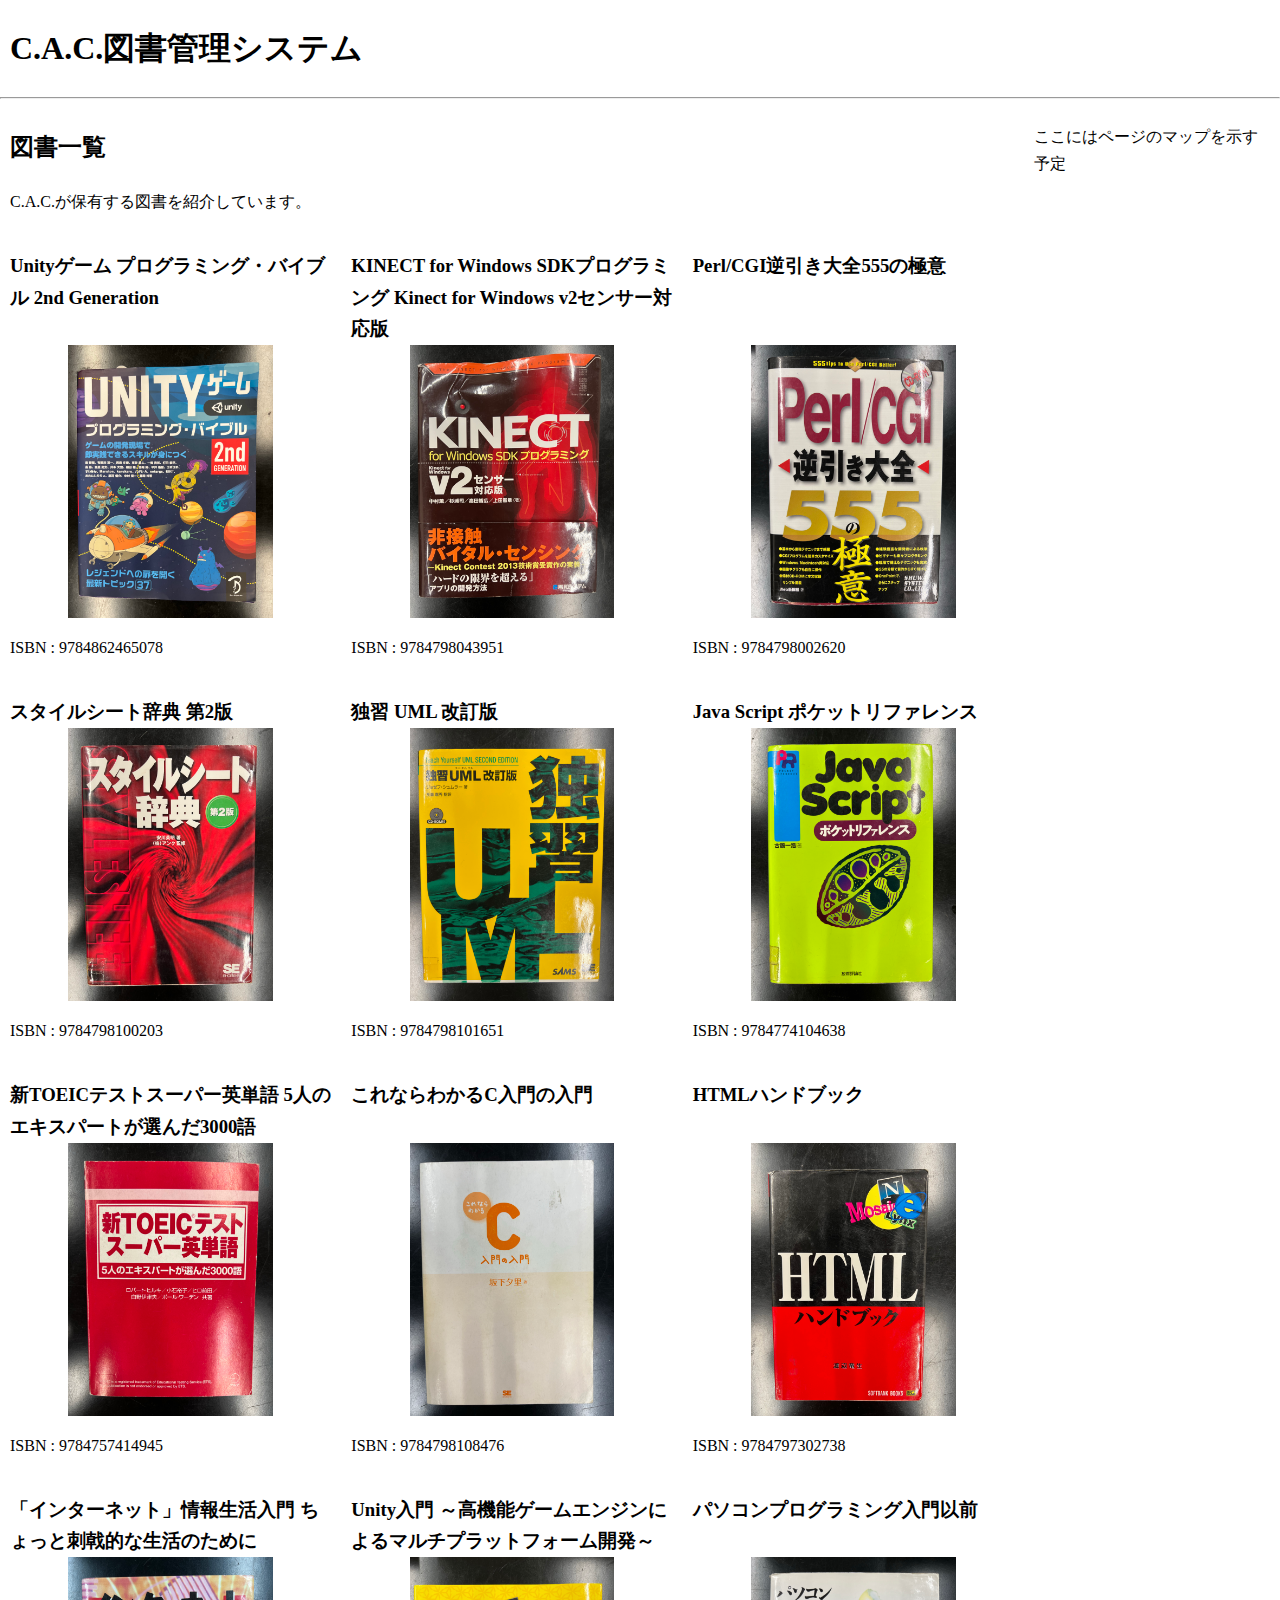
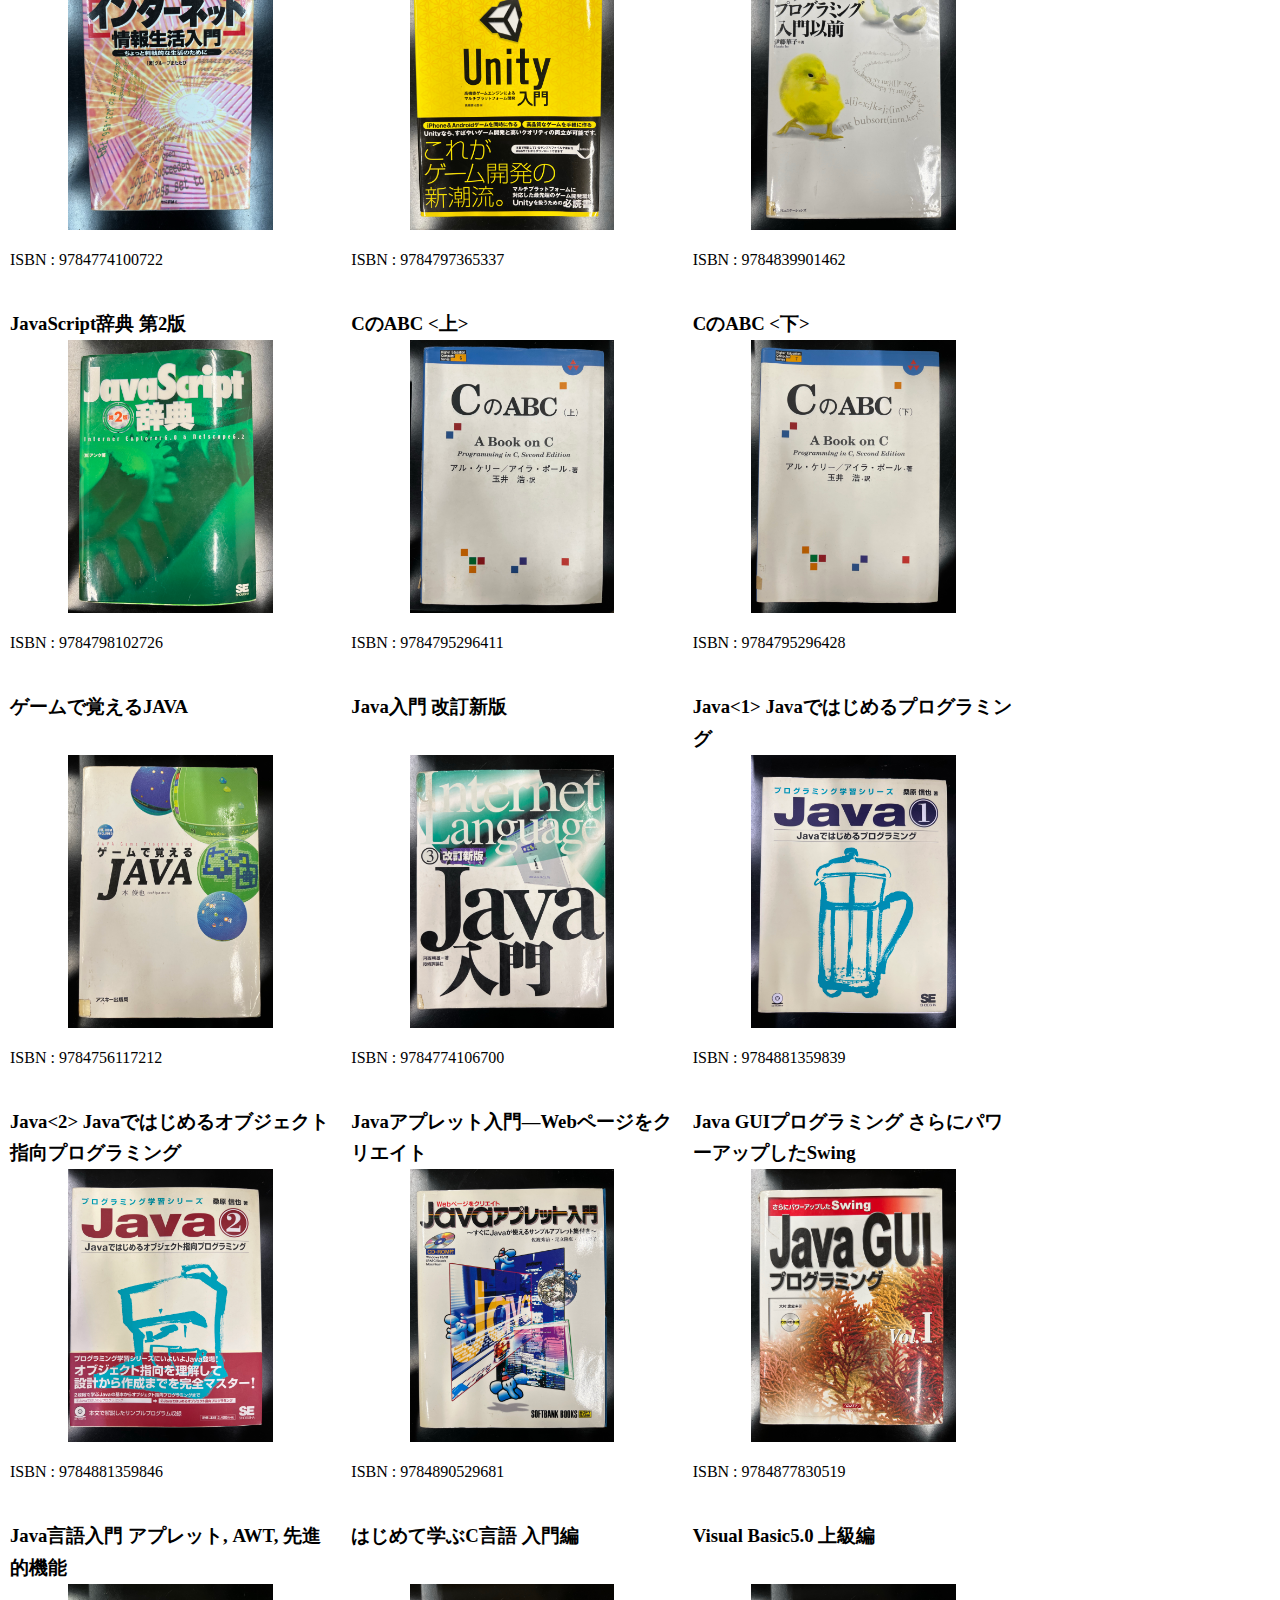
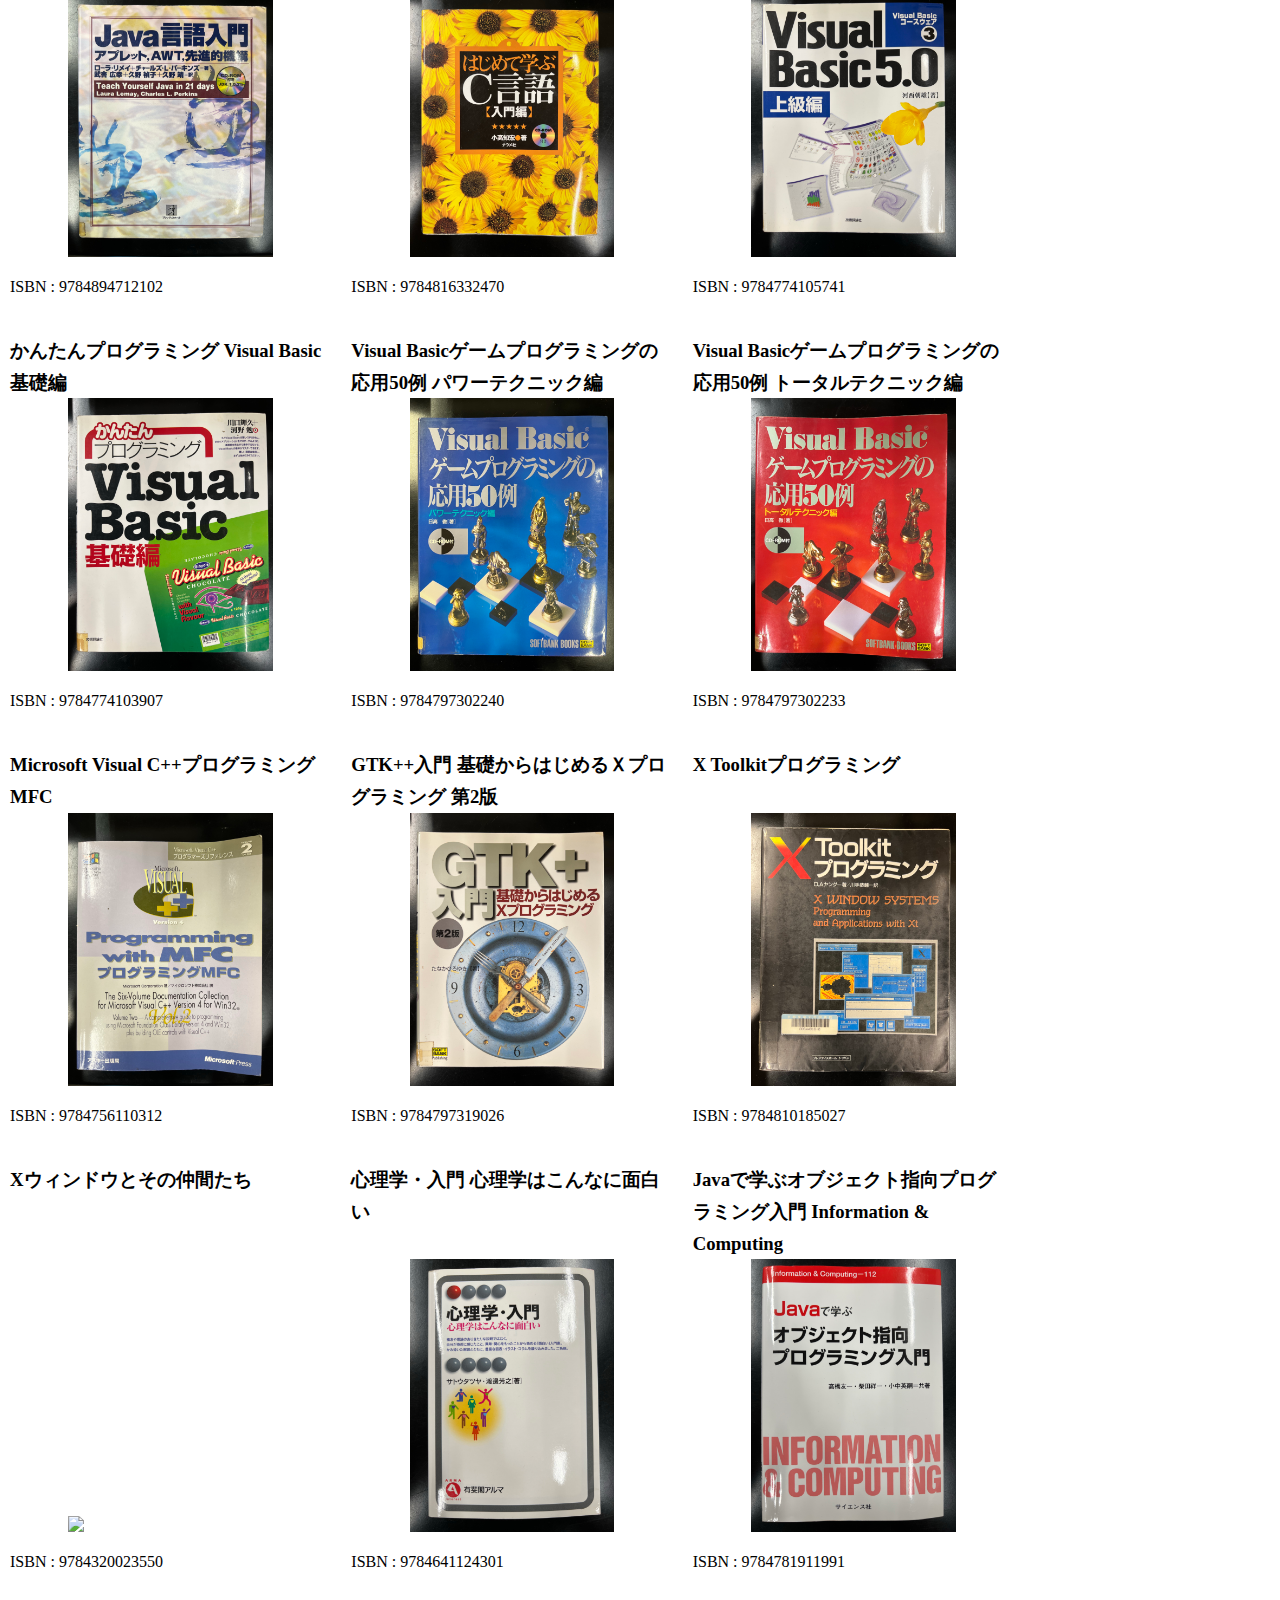
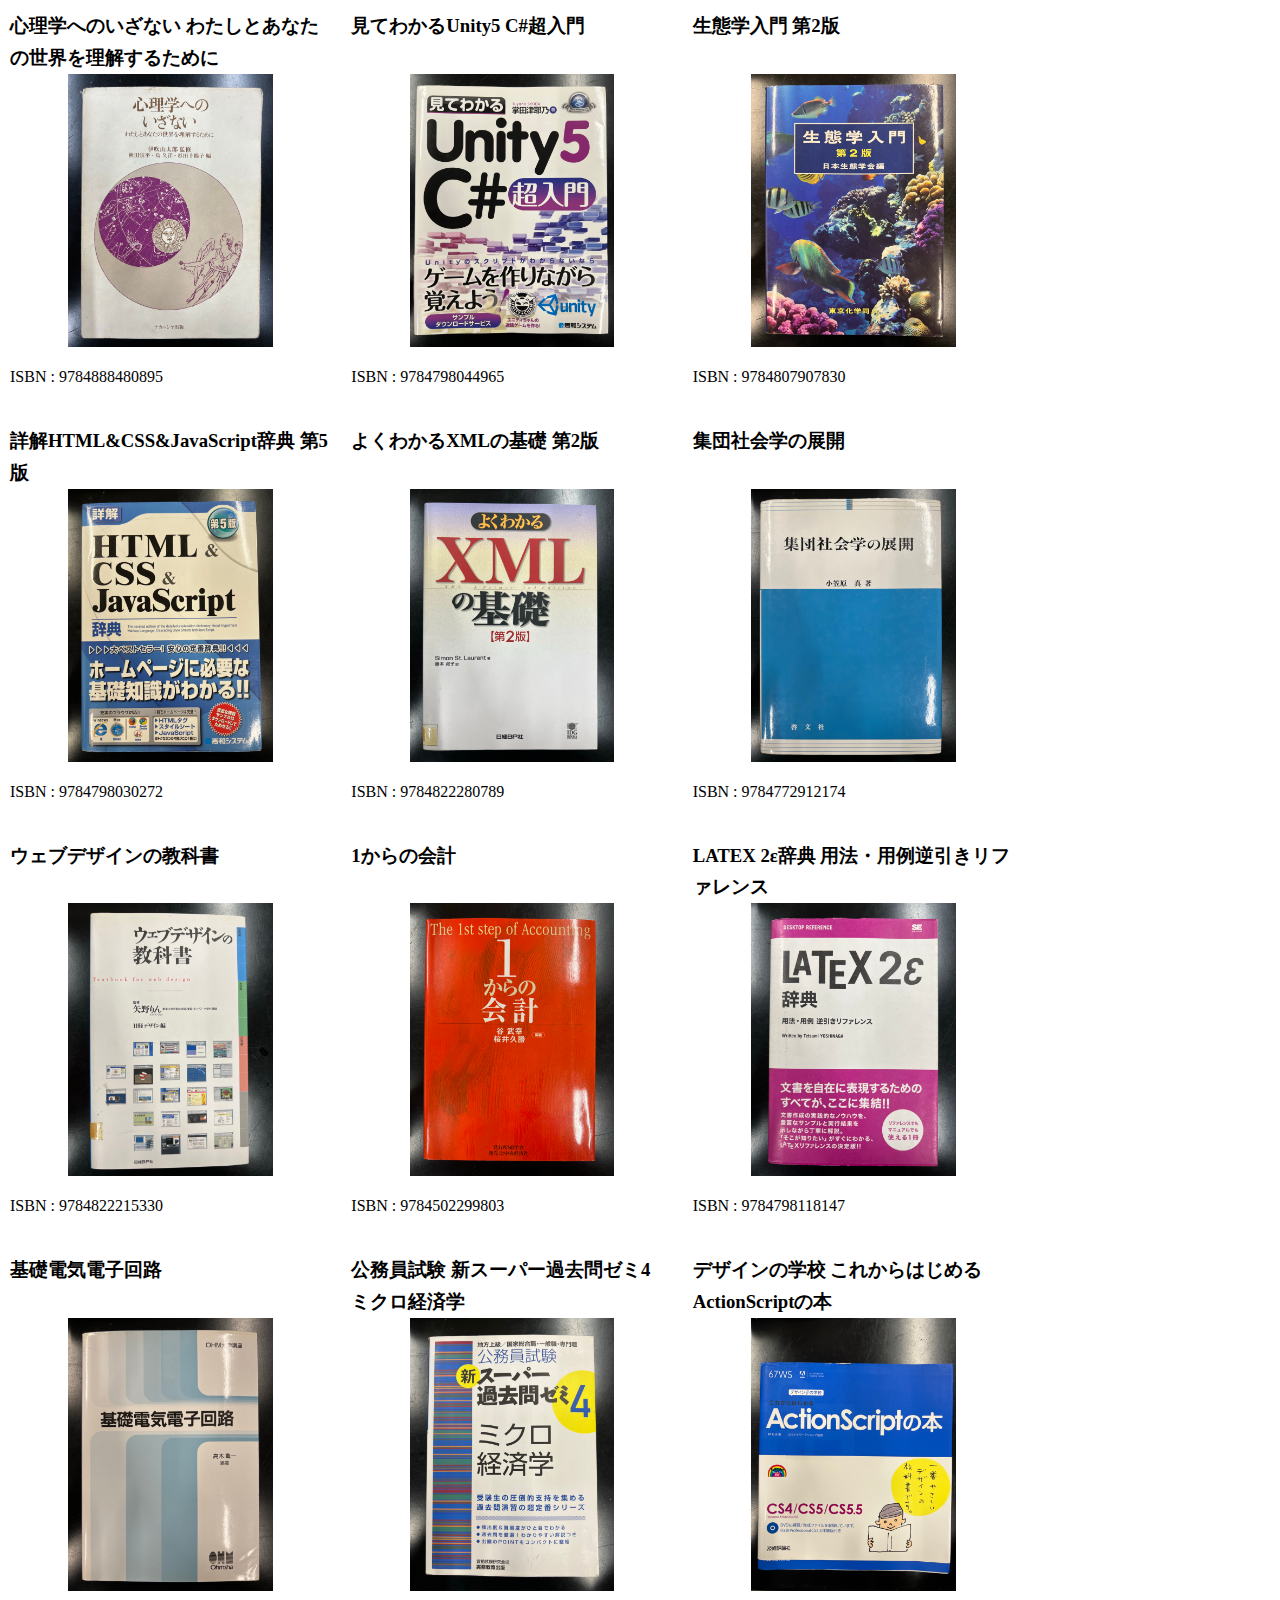
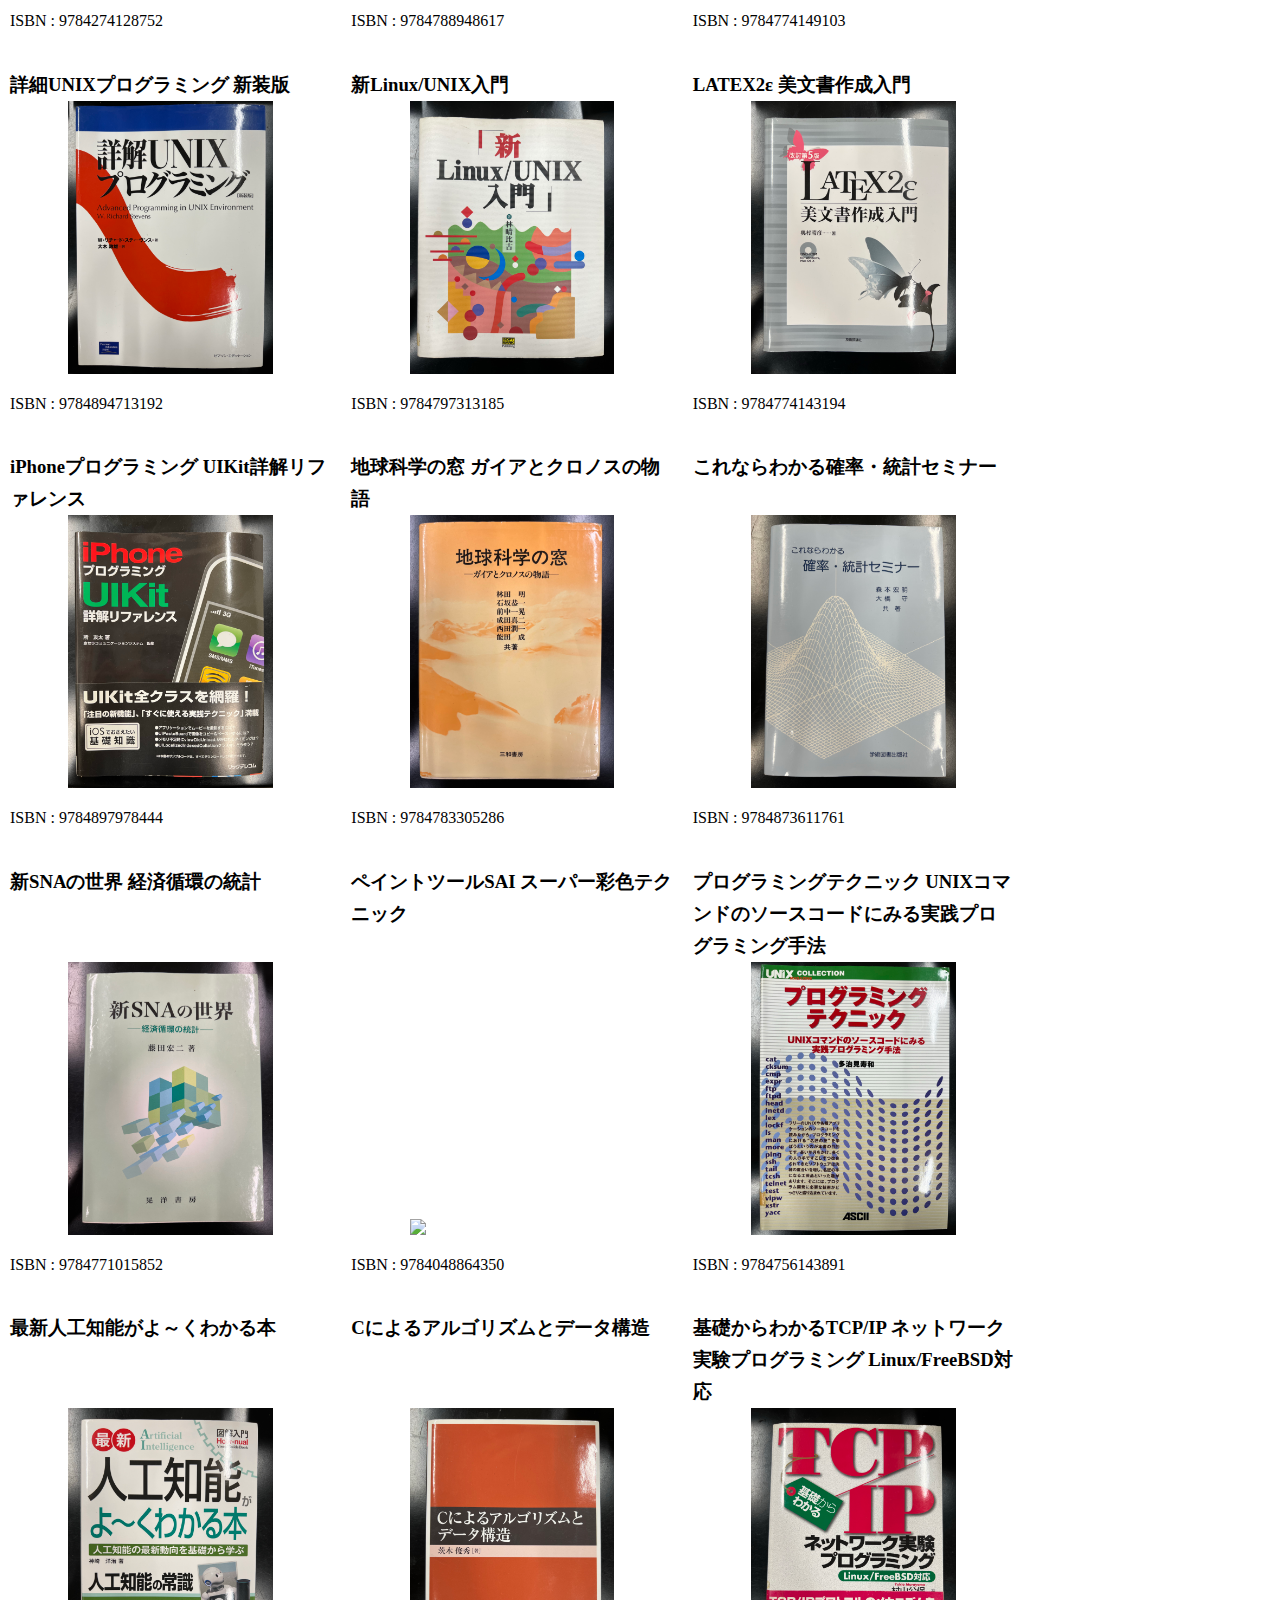
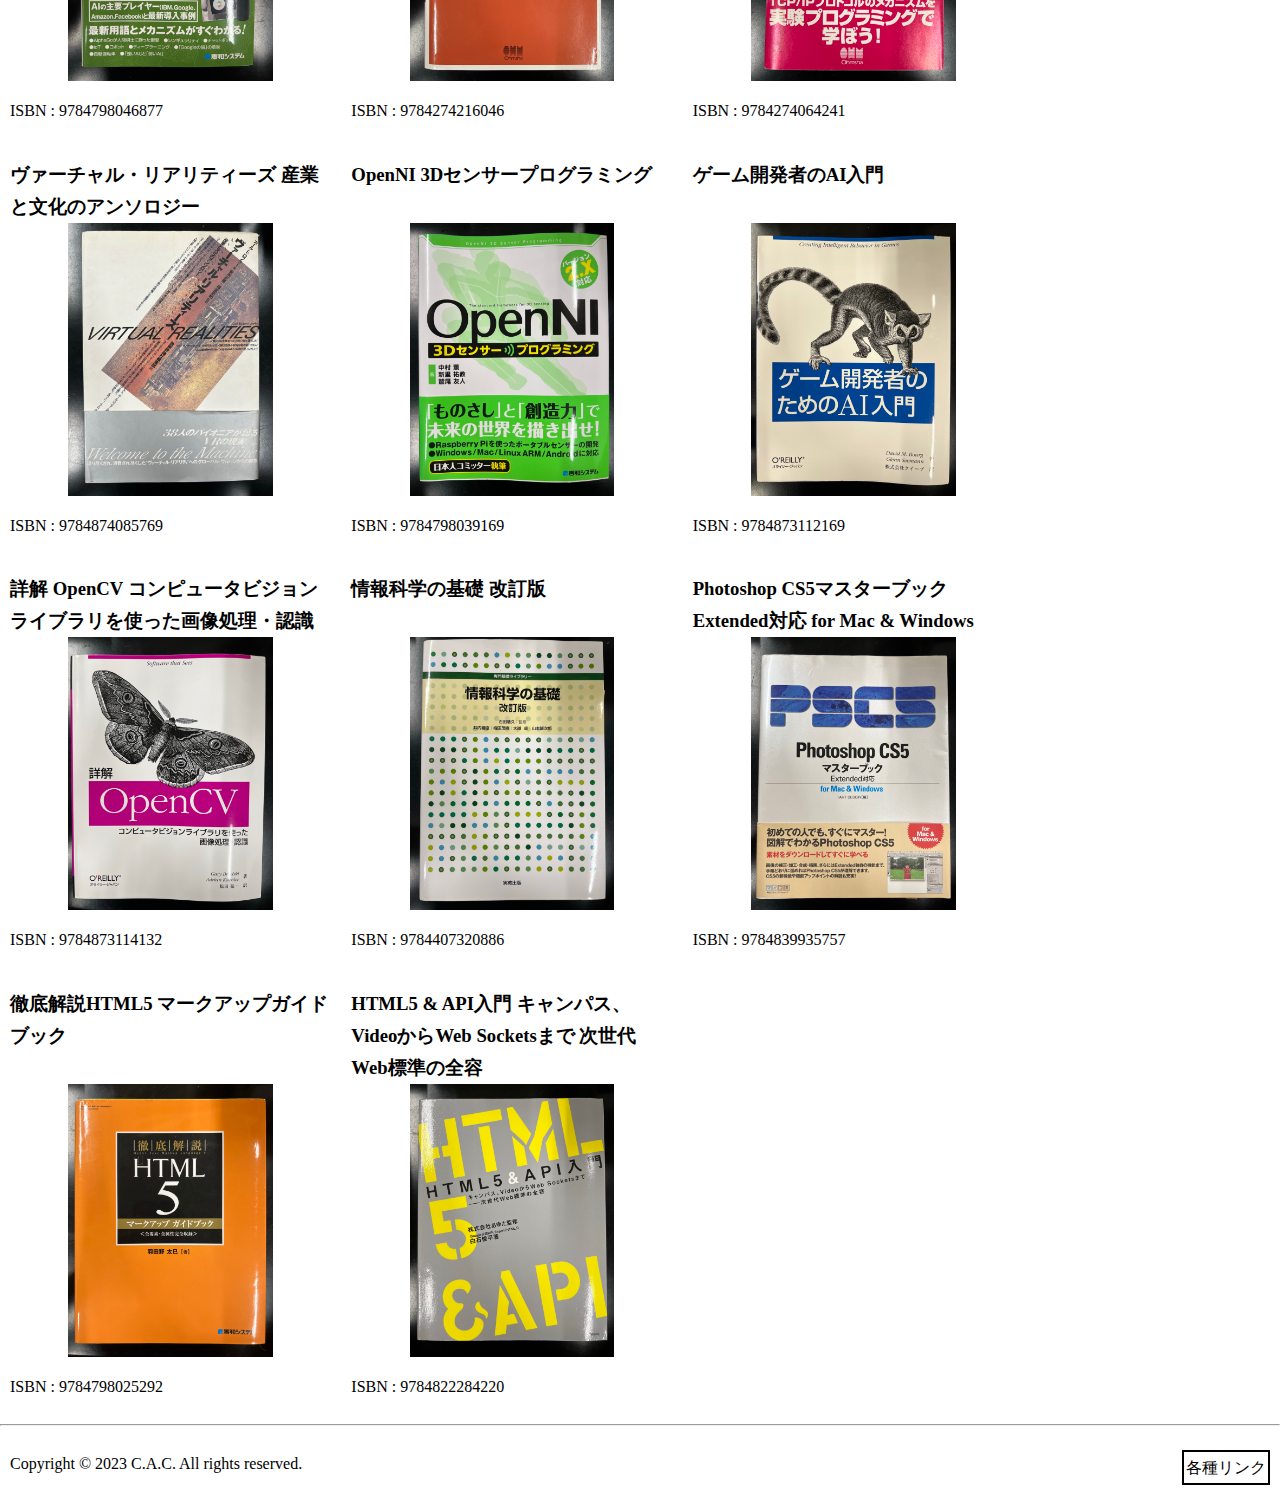
==== index.html @ 9b7fafb8 "Image Direction Correction" ====
<!DOCTYPE html>
<html lang="ja">
    <head>
        <meta charset="UTF-8">
        <meta name="description" content="CAC_Book_Search_System">
        <title>C.A.C.図書管理システム</title>
        <link rel="stylesheet" href="stylesheet.css">
        <script src="script.js"></script>
    </head>
    <body>
        <header>
            <h1><a href="index.html">C.A.C.図書管理システム</a></h1>
            <hr>
        </header>
        <main id="columns">
            <div class="column1">
                <h2>図書一覧</h2>
                <p>C.A.C.が保有する図書を紹介しています。</p>
                <div class="container">
                    <div class="a_book">
                        <h3 class="book_title">Unityゲーム プログラミング・バイブル 2nd Generation</h3>
                        <img src="images/img_0001.jpeg">
                        <p>ISBN : 9784862465078</p>
                    </div>
                    <div class="a_book">
                        <h3 class="book_title">KINECT for Windows SDKプログラミング Kinect for Windows v2センサー対応版</h3>
                        <img src="images/img_0002.jpeg">
                        <p>ISBN : 9784798043951</p>
                    </div>
                    <div class="a_book">
                        <h3 class="book_title">Perl/CGI逆引き大全555の極意</h3>
                        <img src="images/img_0003.jpeg">
                        <p>ISBN : 9784798002620</p>
                    </div>
                    <div class="a_book">
                        <h3 class="book_title">スタイルシート辞典 第2版</h3>
                        <img src="images/img_0004.jpeg">
                        <p>ISBN : 9784798100203</p>
                    </div>
                    <div class="a_book">
                        <h3 class="book_title">独習 UML 改訂版</h3>
                        <img src="images/img_0005.jpeg">
                        <p>ISBN : 9784798101651</p>
                    </div>
                    <div class="a_book">
                        <h3 class="book_title">Java Script ポケットリファレンス</h3>
                        <img src="images/img_0006.jpeg">
                        <p>ISBN : 9784774104638</p>
                    </div>
                    <div class="a_book">
                        <h3 class="book_title">新TOEICテストスーパー英単語 5人のエキスパートが選んだ3000語</h3>
                        <img src="images/img_0007.jpeg">
                        <p>ISBN : 9784757414945</p>
                    </div>
                    <div class="a_book">
                        <h3 class="book_title">これならわかるC入門の入門</h3>
                        <img src="images/img_0008.jpeg">
                        <p>ISBN : 9784798108476</p>
                    </div>
                    <div class="a_book">
                        <h3 class="book_title">HTMLハンドブック</h3>
                        <img src="images/img_0009.jpeg">
                        <p>ISBN : 9784797302738</p>
                    </div>
                    <div class="a_book">
                        <h3 class="book_title">「インターネット」情報生活入門 ちょっと刺戟的な生活のために</h3>
                        <img src="images/img_0010.jpeg">
                        <p>ISBN : 9784774100722</p>
                    </div>
                    <div class="a_book">
                        <h3 class="book_title">Unity入門 ～高機能ゲームエンジンによるマルチプラットフォーム開発～</h3>
                        <img src="images/img_0011.jpeg">
                        <p>ISBN : 9784797365337</p>
                    </div>
                    <div class="a_book">
                        <h3 class="book_title">パソコンプログラミング入門以前</h3>
                        <img src="images/img_0012.jpeg">
                        <p>ISBN : 9784839901462</p>
                    </div>
                    <div class="a_book">
                        <h3 class="book_title">JavaScript辞典 第2版</h3>
                        <img src="images/img_0013.jpeg">
                        <p>ISBN : 9784798102726</p>
                    </div>
                    <div class="a_book">
                        <h3 class="book_title">CのABC <上></h3>
                        <img src="images/img_0014.jpeg">
                        <p>ISBN : 9784795296411</p>
                    </div>
                    <div class="a_book">
                        <h3 class="book_title">CのABC <下></h3>
                        <img src="images/img_0015.jpeg">
                        <p>ISBN : 9784795296428</p>
                    </div>
                    <div class="a_book">
                        <h3 class="book_title">ゲームで覚えるJAVA</h3>
                        <img src="images/img_0016.jpeg">
                        <p>ISBN : 9784756117212</p>
                    </div>
                    <div class="a_book">
                        <h3 class="book_title">Java入門 改訂新版</h3>
                        <img src="images/img_0017.jpeg">
                        <p>ISBN : 9784774106700</p>
                    </div>
                    <div class="a_book">
                        <h3 class="book_title">Java<1> Javaではじめるプログラミング</h3>
                        <img src="images/img_0018.jpeg">
                        <p>ISBN : 9784881359839</p>
                    </div>
                    <div class="a_book">
                        <h3 class="book_title">Java<2> Javaではじめるオブジェクト指向プログラミング</h3>
                        <img src="images/img_0019.jpeg">
                        <p>ISBN : 9784881359846</p>
                    </div>
                    <div class="a_book">
                        <h3 class="book_title">Javaアプレット入門―Webページをクリエイト</h3>
                        <img src="images/img_0020.jpeg">
                        <p>ISBN : 9784890529681</p>
                    </div>
                    <div class="a_book">
                        <h3 class="book_title">Java GUIプログラミング <Vol.1> さらにパワーアップしたSwing</h3>
                        <img src="images/img_0021.jpeg">
                        <p>ISBN : 9784877830519</p>
                    </div>
                    <div class="a_book">
                        <h3 class="book_title">Java言語入門 アプレット, AWT, 先進的機能</h3>
                        <img src="images/img_0022.jpeg">
                        <p>ISBN : 9784894712102</p>
                    </div>
                    <div class="a_book">
                        <h3 class="book_title">はじめて学ぶC言語 入門編</h3>
                        <img src="images/img_0023.jpeg">
                        <p>ISBN : 9784816332470</p>
                    </div>
                    <div class="a_book">
                        <h3 class="book_title">Visual Basic5.0 上級編</h3>
                        <img src="images/img_0024.jpeg">
                        <p>ISBN : 9784774105741</p>
                    </div>
                    <div class="a_book">
                        <h3 class="book_title">かんたんプログラミング Visual Basic 基礎編</h3>
                        <img src="images/img_0025.jpeg">
                        <p>ISBN : 9784774103907</p>
                    </div>
                    <div class="a_book">
                        <h3 class="book_title">Visual Basicゲームプログラミングの応用50例 パワーテクニック編</h3>
                        <img src="images/img_0026.jpeg">
                        <p>ISBN : 9784797302240</p>
                    </div>
                    <div class="a_book">
                        <h3 class="book_title">Visual Basicゲームプログラミングの応用50例 トータルテクニック編</h3>
                        <img src="images/img_0027.jpeg">
                        <p>ISBN : 9784797302233</p>
                    </div>
                    <div class="a_book">
                        <h3 class="book_title">Microsoft Visual C++プログラミングMFC</h3>
                        <img src="images/img_0028.jpeg">
                        <p>ISBN : 9784756110312</p>
                    </div>
                    <div class="a_book">
                        <h3 class="book_title">GTK++入門 基礎からはじめるＸプログラミング 第2版</h3>
                        <img src="images/img_0029.jpeg">
                        <p>ISBN : 9784797319026</p>
                    </div>
                    <div class="a_book">
                        <h3 class="book_title">X Toolkitプログラミング</h3>
                        <img src="images/img_0030.jpeg">
                        <p>ISBN : 9784810185027</p>
                    </div>
                    <div class="a_book">
                        <h3 class="book_title">Xウィンドウとその仲間たち</h3>
                        <img src="images/img_0031.jpeg">
                        <p>ISBN : 9784320023550</p>
                    </div>
                    <div class="a_book">
                        <h3 class="book_title">心理学・入門 心理学はこんなに面白い</h3>
                        <img src="images/img_0032.jpeg">
                        <p>ISBN : 9784641124301</p>
                    </div>
                    <div class="a_book">
                        <h3 class="book_title">Javaで学ぶオブジェクト指向プログラミング入門 Information & Computing</h3>
                        <img src="images/img_0033.jpeg">
                        <p>ISBN : 9784781911991</p>
                    </div>
                    <div class="a_book">
                        <h3 class="book_title">心理学へのいざない わたしとあなたの世界を理解するために</h3>
                        <img src="images/img_0034.jpeg">
                        <p>ISBN : 9784888480895</p>
                    </div>
                    <div class="a_book">
                        <h3 class="book_title">見てわかるUnity5 C#超入門</h3>
                        <img src="images/img_0035.jpeg">
                        <p>ISBN : 9784798044965</p>
                    </div>
                    <div class="a_book">
                        <h3 class="book_title">生態学入門 第2版</h3>
                        <img src="images/img_0036.jpeg">
                        <p>ISBN : 9784807907830</p>
                    </div>
                    <div class="a_book">
                        <h3 class="book_title">詳解HTML&CSS&JavaScript辞典 第5版</h3>
                        <img src="images/img_0037.jpeg">
                        <p>ISBN : 9784798030272</p>
                    </div>
                    <div class="a_book">
                        <h3 class="book_title">よくわかるXMLの基礎 第2版</h3>
                        <img src="images/img_0038.jpeg">
                        <p>ISBN : 9784822280789</p>
                    </div>
                    <div class="a_book">
                        <h3 class="book_title">集団社会学の展開</h3>
                        <img src="images/img_0039.jpeg">
                        <p>ISBN : 9784772912174</p>
                    </div>
                    <div class="a_book">
                        <h3 class="book_title">ウェブデザインの教科書</h3>
                        <img src="images/img_0040.jpeg">
                        <p>ISBN : 9784822215330</p>
                    </div>
                    <div class="a_book">
                        <h3 class="book_title">1からの会計</h3>
                        <img src="images/img_0041.jpeg">
                        <p>ISBN : 9784502299803</p>
                    </div>
                    <div class="a_book">
                        <h3 class="book_title">LATEX 2ε辞典 用法・用例逆引きリファレンス</h3>
                        <img src="images/img_0042.jpeg">
                        <p>ISBN : 9784798118147</p>
                    </div>
                    <div class="a_book">
                        <h3 class="book_title">基礎電気電子回路</h3>
                        <img src="images/img_0043.jpeg">
                        <p>ISBN : 9784274128752</p>
                    </div>
                    <div class="a_book">
                        <h3 class="book_title">公務員試験 新スーパー過去問ゼミ4 ミクロ経済学</h3>
                        <img src="images/img_0044.jpeg">
                        <p>ISBN : 9784788948617</p>
                    </div>
                    <div class="a_book">
                        <h3 class="book_title">デザインの学校 これからはじめるActionScriptの本</h3>
                        <img src="images/img_0045.jpeg">
                        <p>ISBN : 9784774149103</p>
                    </div>
                    <div class="a_book">
                        <h3 class="book_title">詳細UNIXプログラミング 新装版</h3>
                        <img src="images/img_0046.jpeg">
                        <p>ISBN : 9784894713192</p>
                    </div>
                    <div class="a_book">
                        <h3 class="book_title">新Linux/UNIX入門</h3>
                        <img src="images/img_0047.jpeg">
                        <p>ISBN : 9784797313185</p>
                    </div>
                    <div class="a_book">
                        <h3 class="book_title">LATEX2ε 美文書作成入門</h3>
                        <img src="images/img_0048.jpeg">
                        <p>ISBN : 9784774143194</p>
                    </div>
                    <div class="a_book">
                        <h3 class="book_title">iPhoneプログラミング UIKit詳解リファレンス</h3>
                        <img src="images/img_0049.jpeg">
                        <p>ISBN : 9784897978444</p>
                    </div>
                    <div class="a_book">
                        <h3 class="book_title">地球科学の窓 ガイアとクロノスの物語</h3>
                        <img src="images/img_0050.jpeg">
                        <p>ISBN : 9784783305286</p>
                    </div>
                    <div class="a_book">
                        <h3 class="book_title">これならわかる確率・統計セミナー</h3>
                        <img src="images/img_0051.jpeg">
                        <p>ISBN : 9784873611761</p>
                    </div>
                    <div class="a_book">
                        <h3 class="book_title">新SNAの世界 経済循環の統計</h3>
                        <img src="images/img_0052.jpeg">
                        <p>ISBN : 9784771015852</p>
                    </div>
                    <div class="a_book">
                        <h3 class="book_title">ペイントツールSAI スーパー彩色テクニック</h3>
                        <img src="images/img_0053.jpeg">
                        <p>ISBN : 9784048864350</p>
                    </div>
                    <div class="a_book">
                        <h3 class="book_title">プログラミングテクニック UNIXコマンドのソースコードにみる実践プログラミング手法</h3>
                        <img src="images/img_0054.jpeg">
                        <p>ISBN : 9784756143891</p>
                    </div>
                    <div class="a_book">
                        <h3 class="book_title">最新人工知能がよ～くわかる本</h3>
                        <img src="images/img_0055.jpeg">
                        <p>ISBN : 9784798046877</p>
                    </div>
                    <div class="a_book">
                        <h3 class="book_title">Cによるアルゴリズムとデータ構造</h3>
                        <img src="images/img_0056.jpeg">
                        <p>ISBN : 9784274216046</p>
                    </div>
                    <div class="a_book">
                        <h3 class="book_title">基礎からわかるTCP/IP ネットワーク実験プログラミング Linux/FreeBSD対応</h3>
                        <img src="images/img_0057.jpeg">
                        <p>ISBN : 9784274064241</p>
                    </div>
                    <div class="a_book">
                        <h3 class="book_title">ヴァーチャル・リアリティーズ 産業と文化のアンソロジー</h3>
                        <img src="images/img_0058.jpeg">
                        <p>ISBN : 9784874085769</p>
                    </div>
                    <div class="a_book">
                        <h3 class="book_title">OpenNI 3Dセンサープログラミング</h3>
                        <img src="images/img_0059.jpeg">
                        <p>ISBN : 9784798039169</p>
                    </div>
                    <div class="a_book">
                        <h3 class="book_title">ゲーム開発者のAI入門</h3>
                        <img src="images/img_0060.jpeg">
                        <p>ISBN : 9784873112169</p>
                    </div>
                    <div class="a_book">
                        <h3 class="book_title">詳解 OpenCV コンピュータビジョンライブラリを使った画像処理・認識</h3>
                        <img src="images/img_0061.jpeg">
                        <p>ISBN : 9784873114132</p>
                    </div>
                    <div class="a_book">
                        <h3 class="book_title">情報科学の基礎 改訂版</h3>
                        <img src="images/img_0062.jpeg">
                        <p>ISBN : 9784407320886</p>
                    </div>
                    <div class="a_book">
                        <h3 class="book_title">Photoshop CS5マスターブック Extended対応 for Mac & Windows</h3>
                        <img src="images/img_0063.jpeg">
                        <p>ISBN : 9784839935757</p>
                    </div>
                    <div class="a_book">
                        <h3 class="book_title">徹底解説HTML5 マークアップガイドブック</h3>
                        <img src="images/img_0064.jpeg">
                        <p>ISBN : 9784798025292</p>
                    </div>
                    <div class="a_book">
                        <h3 class="book_title">HTML5 & API入門 キャンパス、VideoからWeb Socketsまで 次世代Web標準の全容</h3>
                        <img src="images/img_0065.jpeg">
                        <p>ISBN : 9784822284220</p>
                    </div>
                </div> <!-- .container -->
            </div> <!-- .column1  -->
            <div class="column2">
                <p>ここにはページのマップを示す予定</p>
            </div> <!-- .column2 -->
        </main>
        <footer>
            <hr>
            <div class="footer_contents">
                <p>Copyright &copy; 2023 C.A.C. All rights reserved.</p>
                <p class="rinks"><a href="rinks.html">各種リンク</a></p>
            </div>
        </footer>
    </body>
</html>
---- stylesheet.css ----
@charset "utf-8";

body {
    font-family: serif;
    line-height: 1.7;
    color: #000000;
    background-color: #ffffff;
    height: 100%;
    margin: 0;
    padding: 0;
    display: flex;
    flex-direction: column;
    min-height: 100vh;
}

h1, h2, h3, h4, h5, h6, p, span, li {
    margin-left: 10px;
    margin-right: 10px;
}

a {
    text-decoration: none;
    color: #000000;
}

li {
    padding: 10px 0;
}

img {
    display: block;
    width: 60%;
    margin-left: auto;
    margin-right: auto;
}

#columns {
    display: flex;
}

.column1 {
    width: 80%;
}

.container {
    display: grid;
    grid-template-columns: 1fr 1fr 1fr;
}

.a_book {
    display: flex;
    flex-direction: column;
}

.book_title {
    margin-bottom: auto;
}

.column2 {
    width: 20%;
}

footer {
    margin-top: auto;
}

.footer_contents {
    display: flex;
    justify-content: space-between;
}

.rinks {
    border: solid 2px;
    padding: 2px;
}
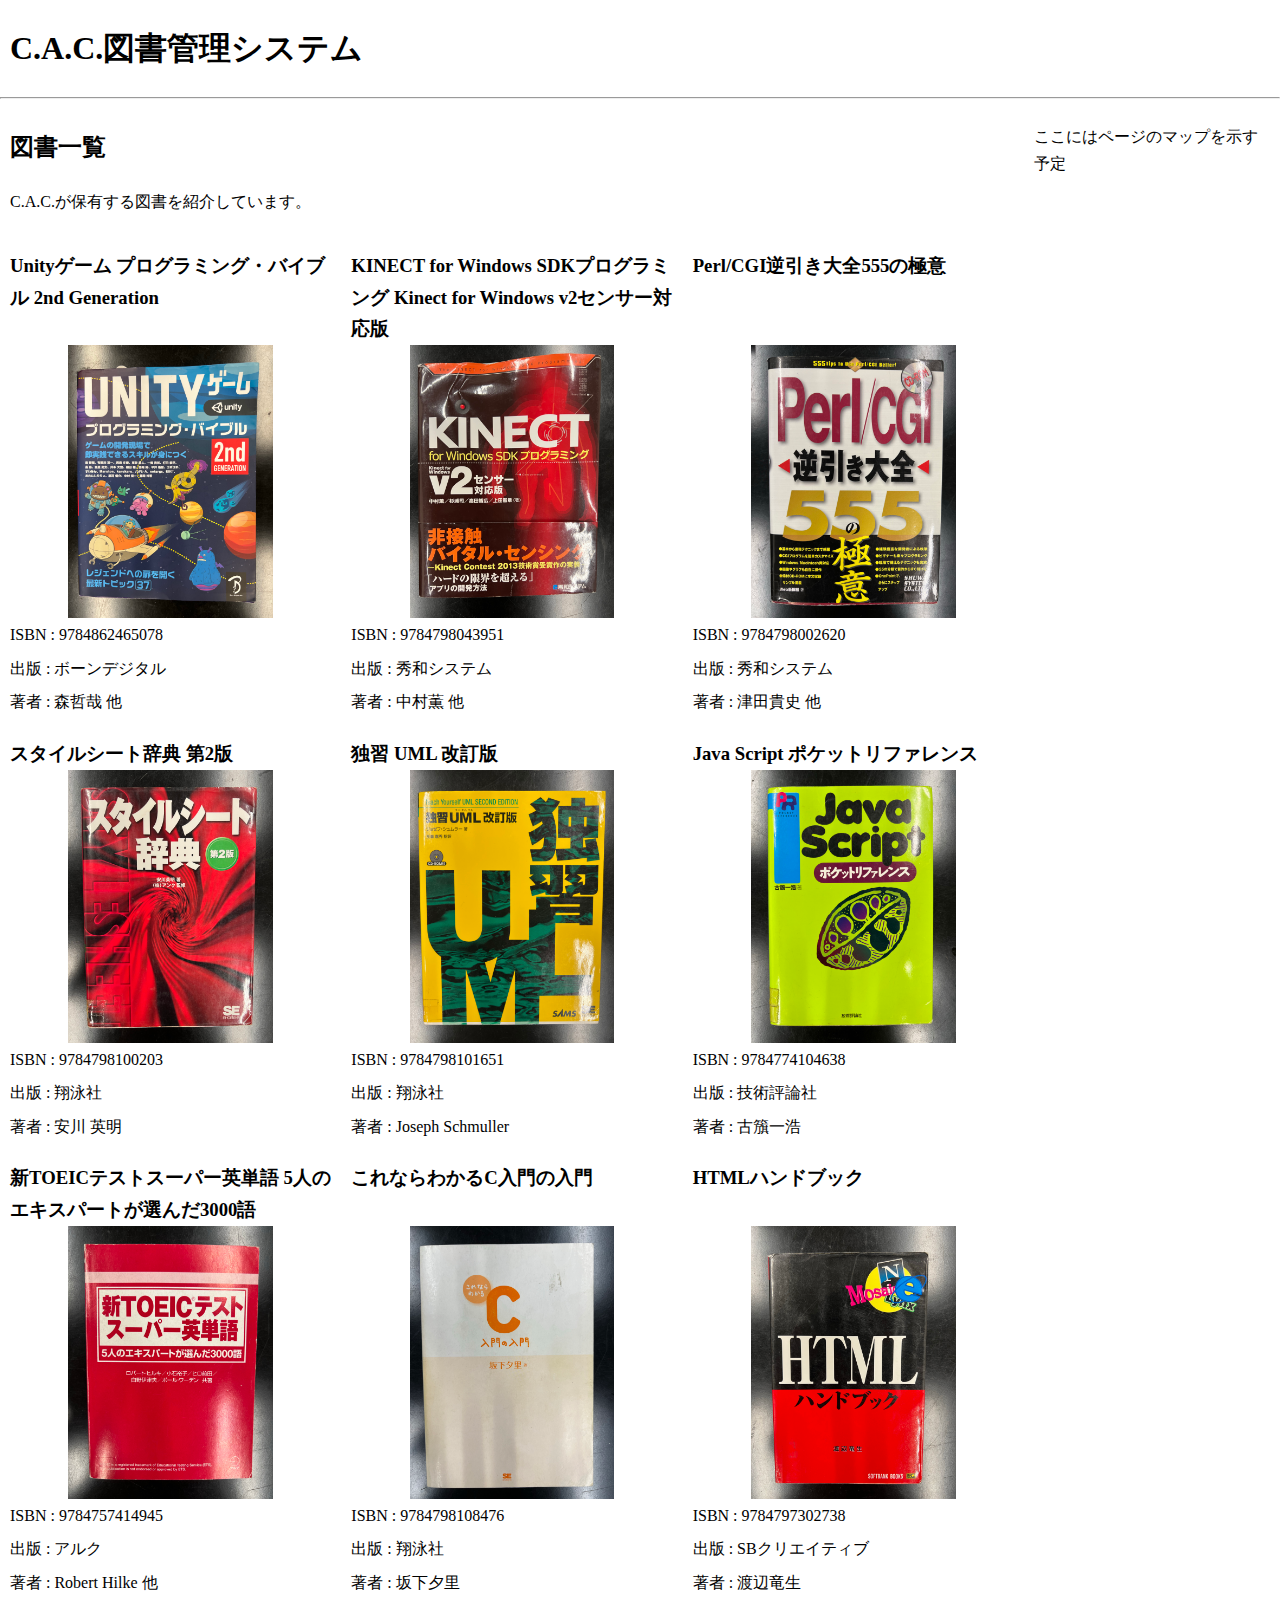
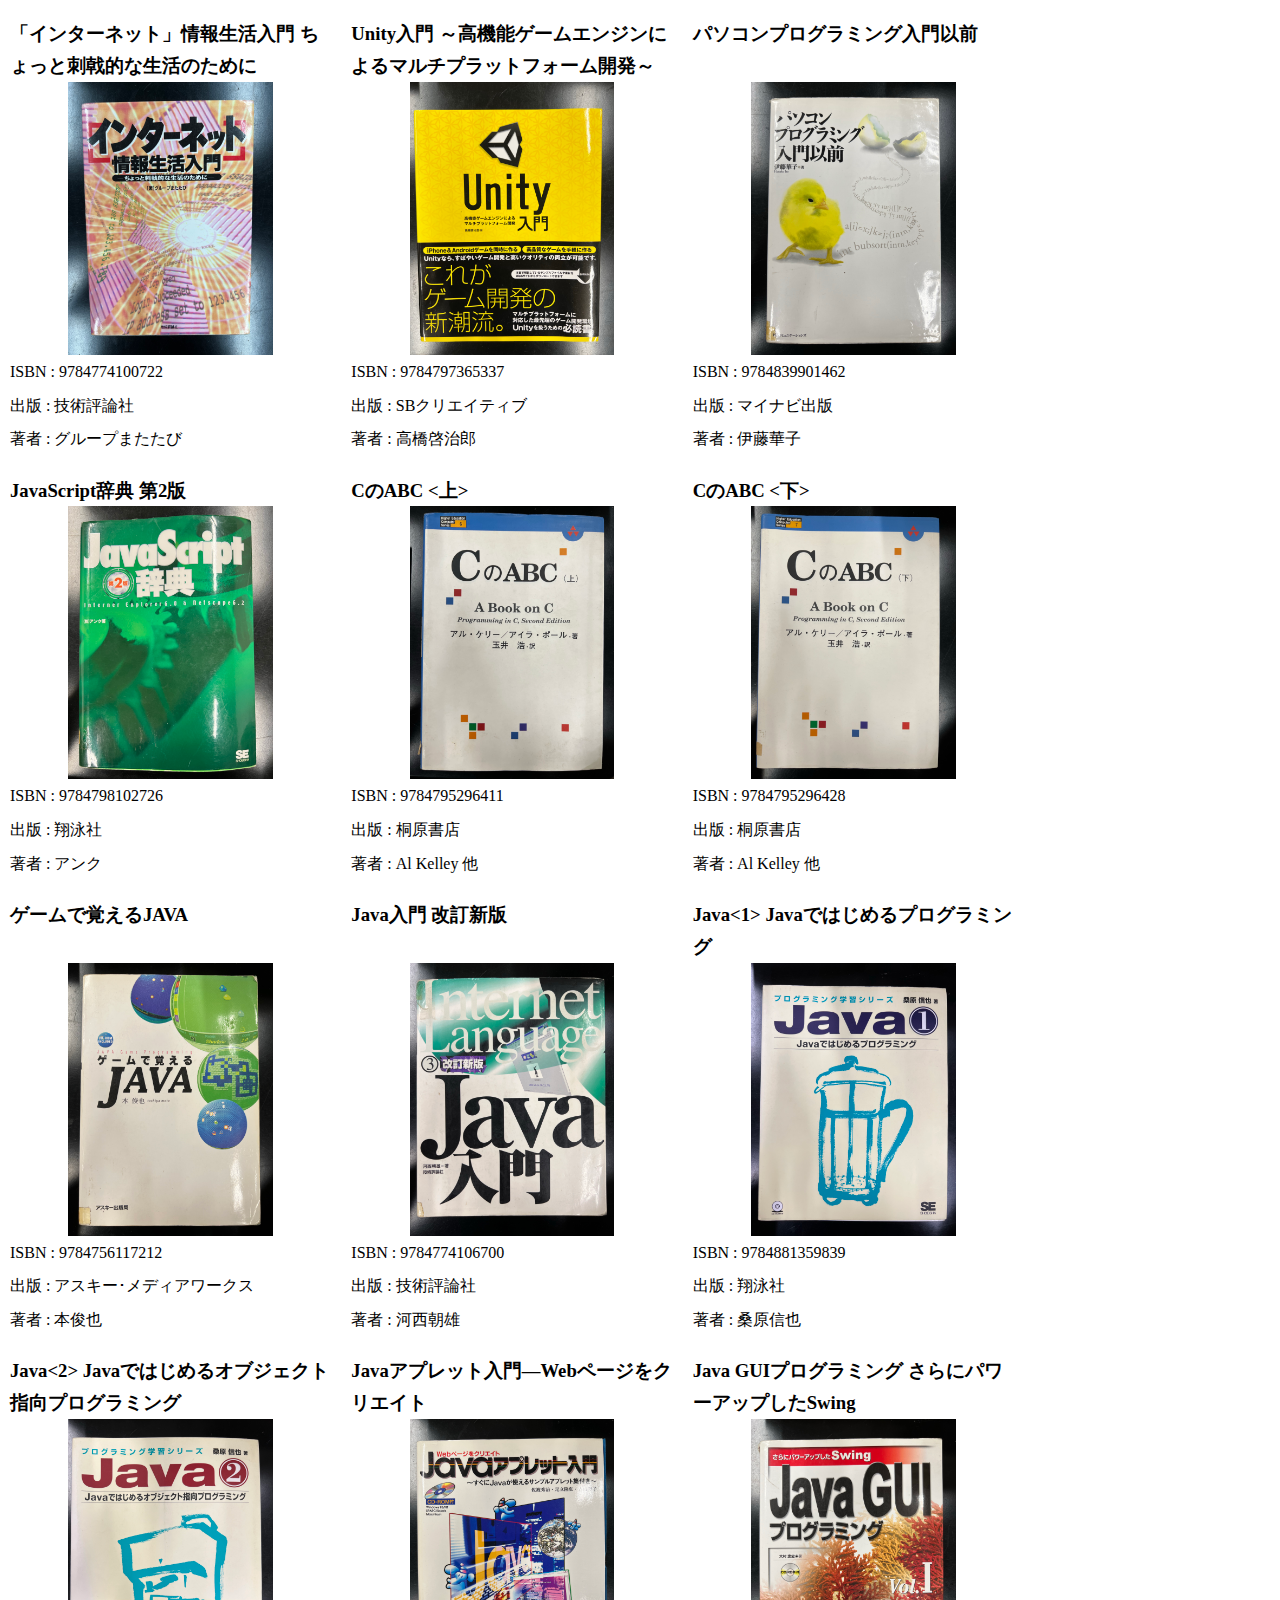
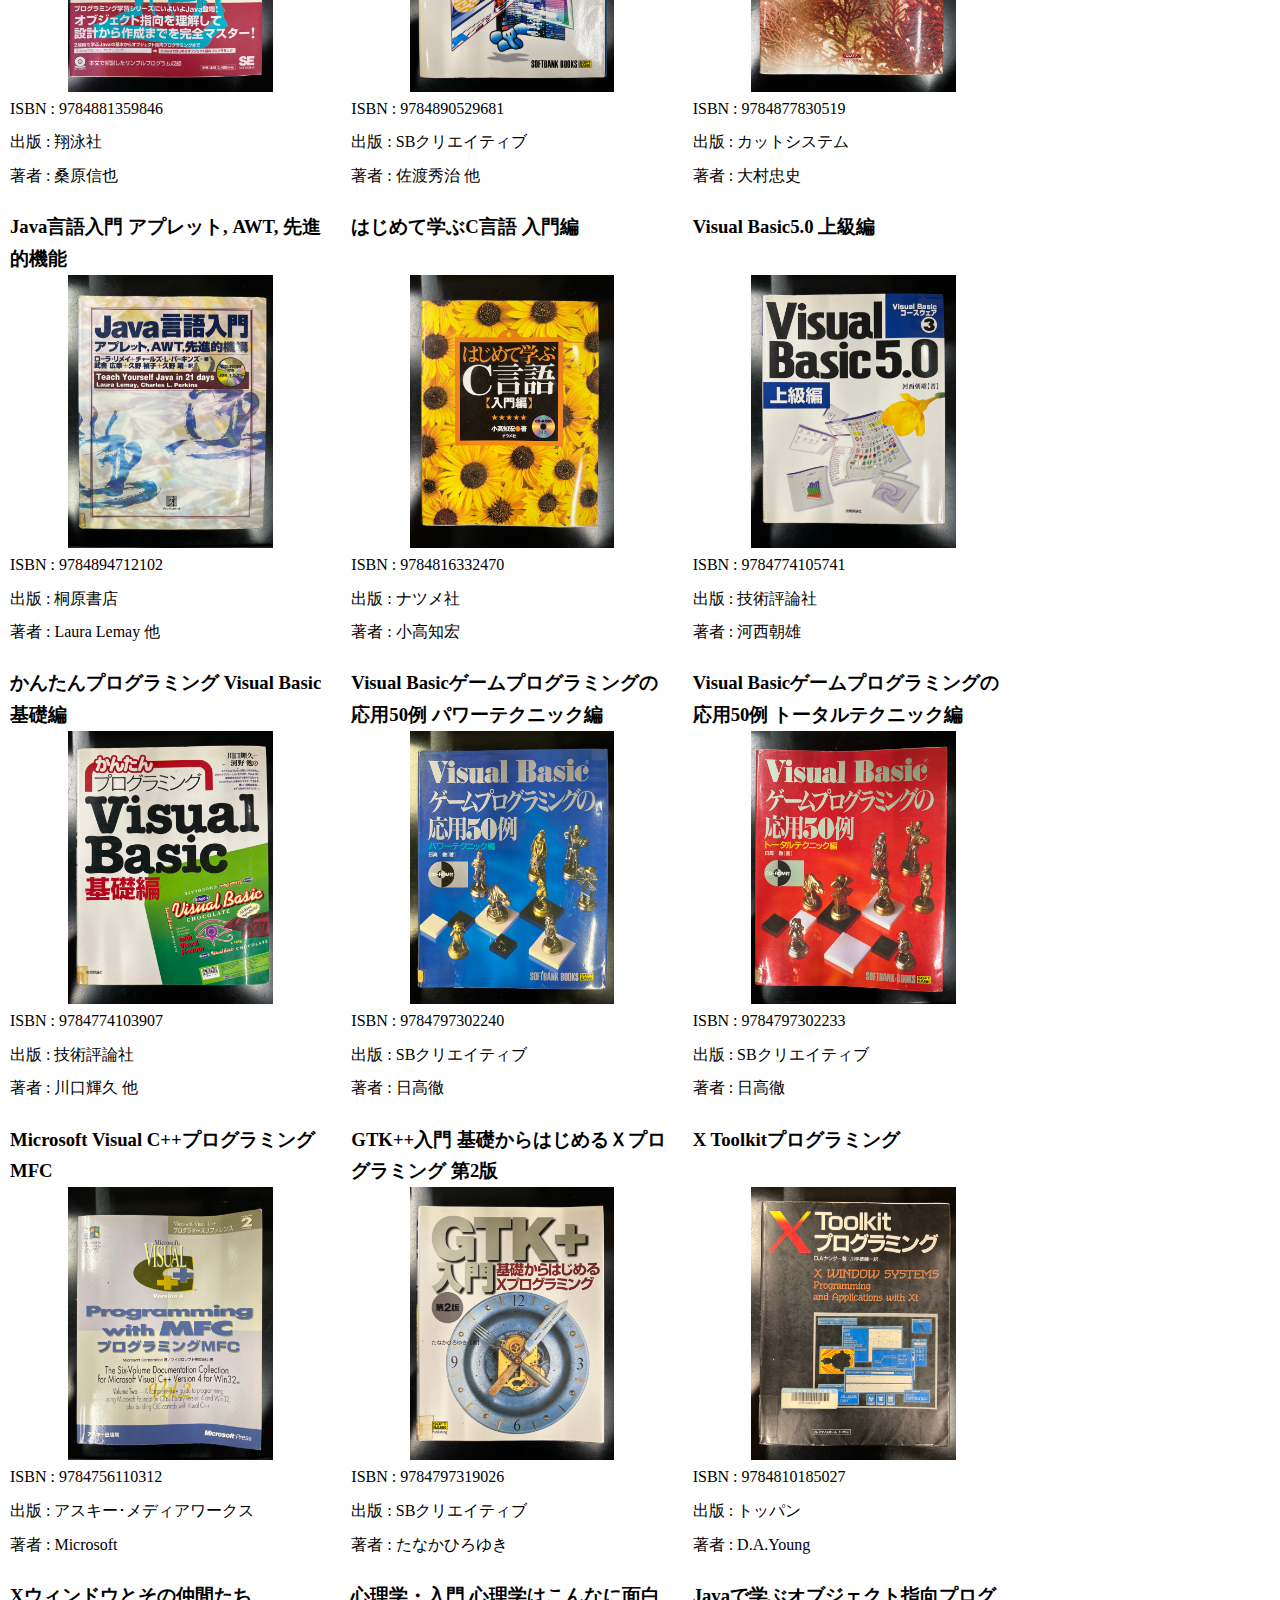
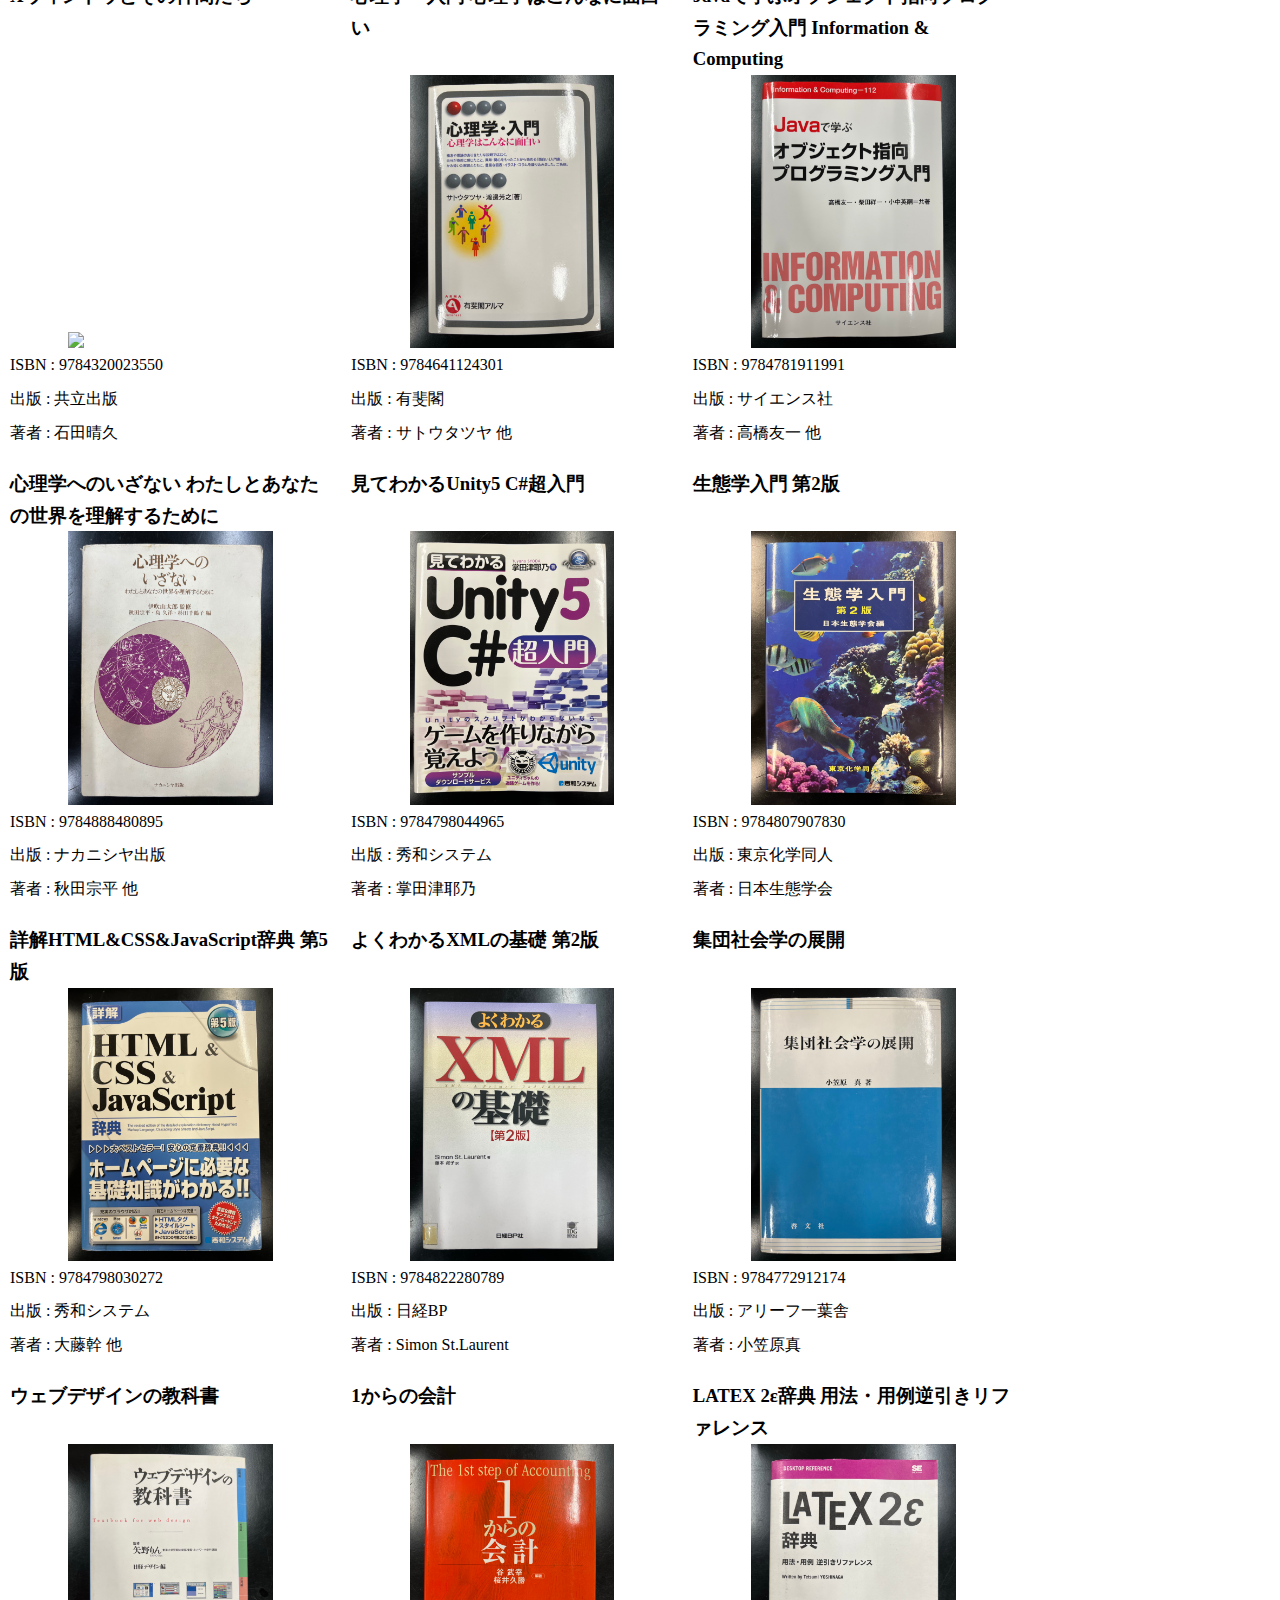
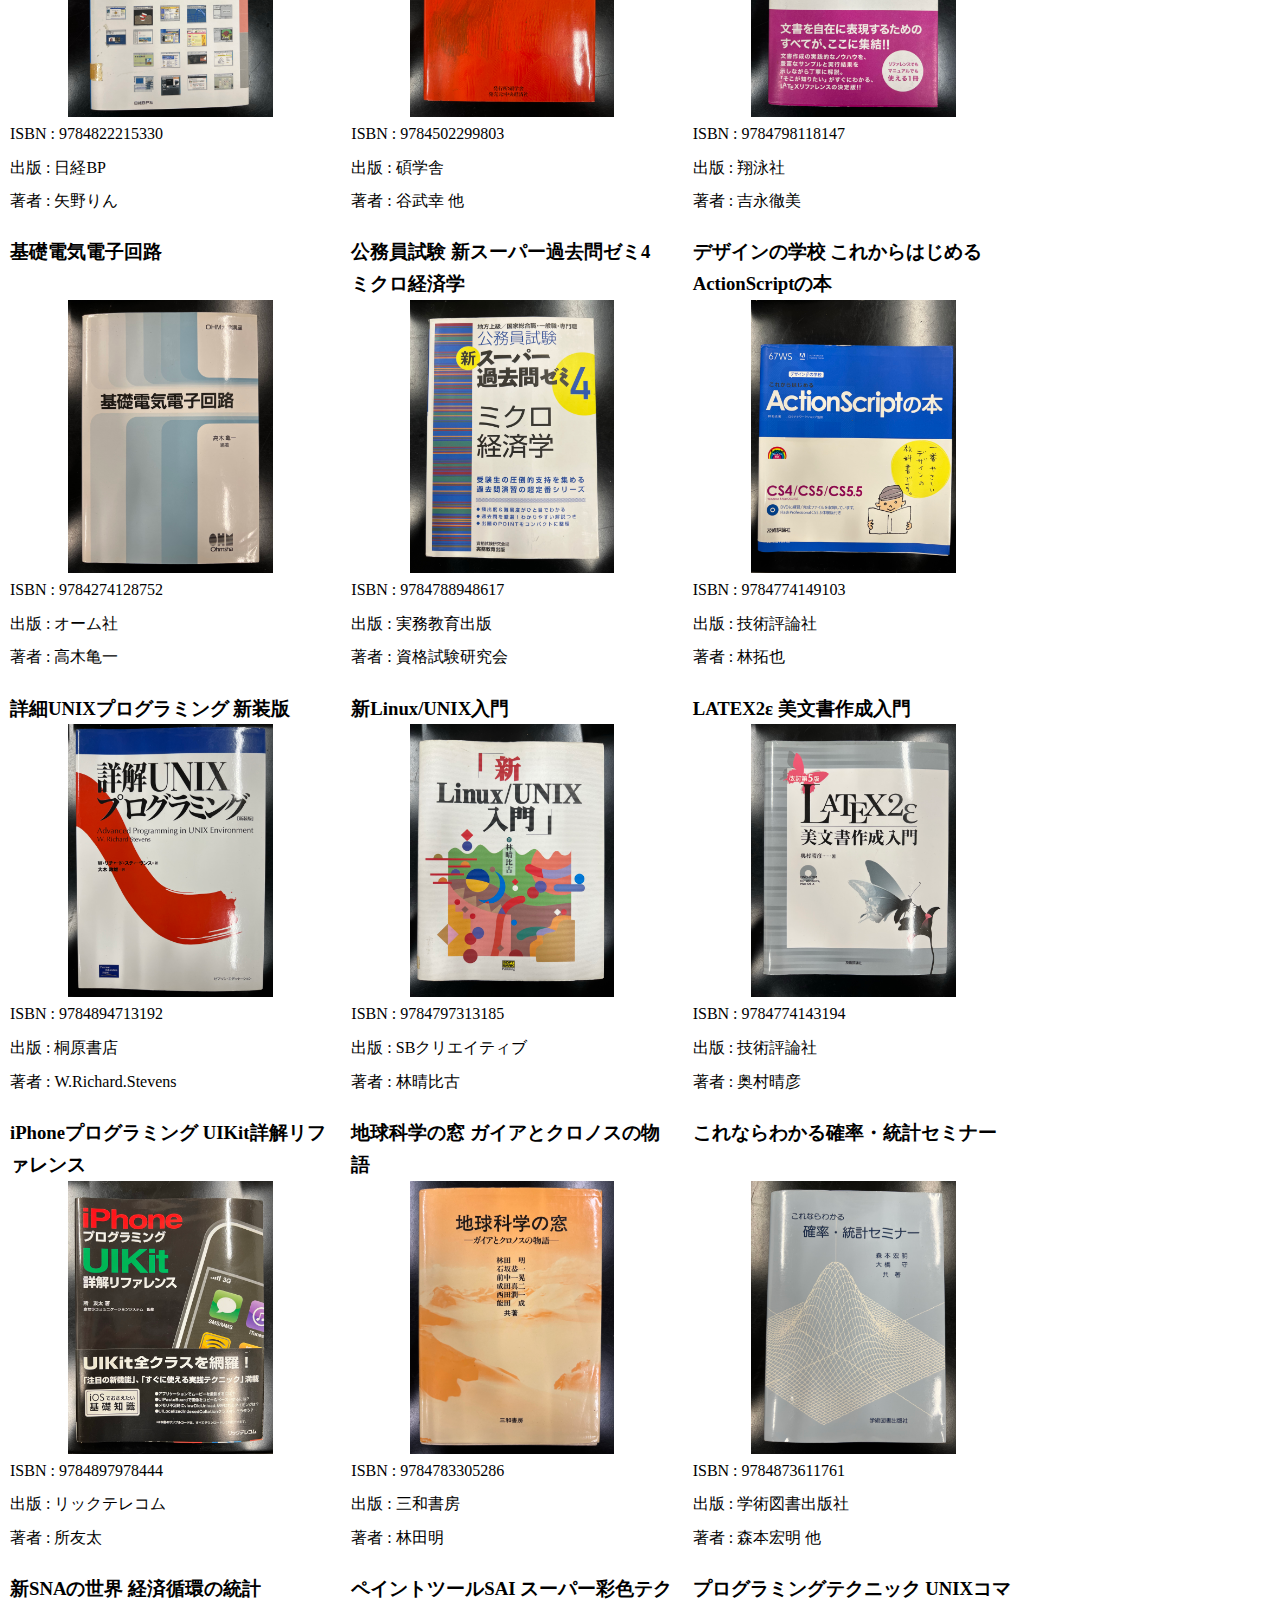
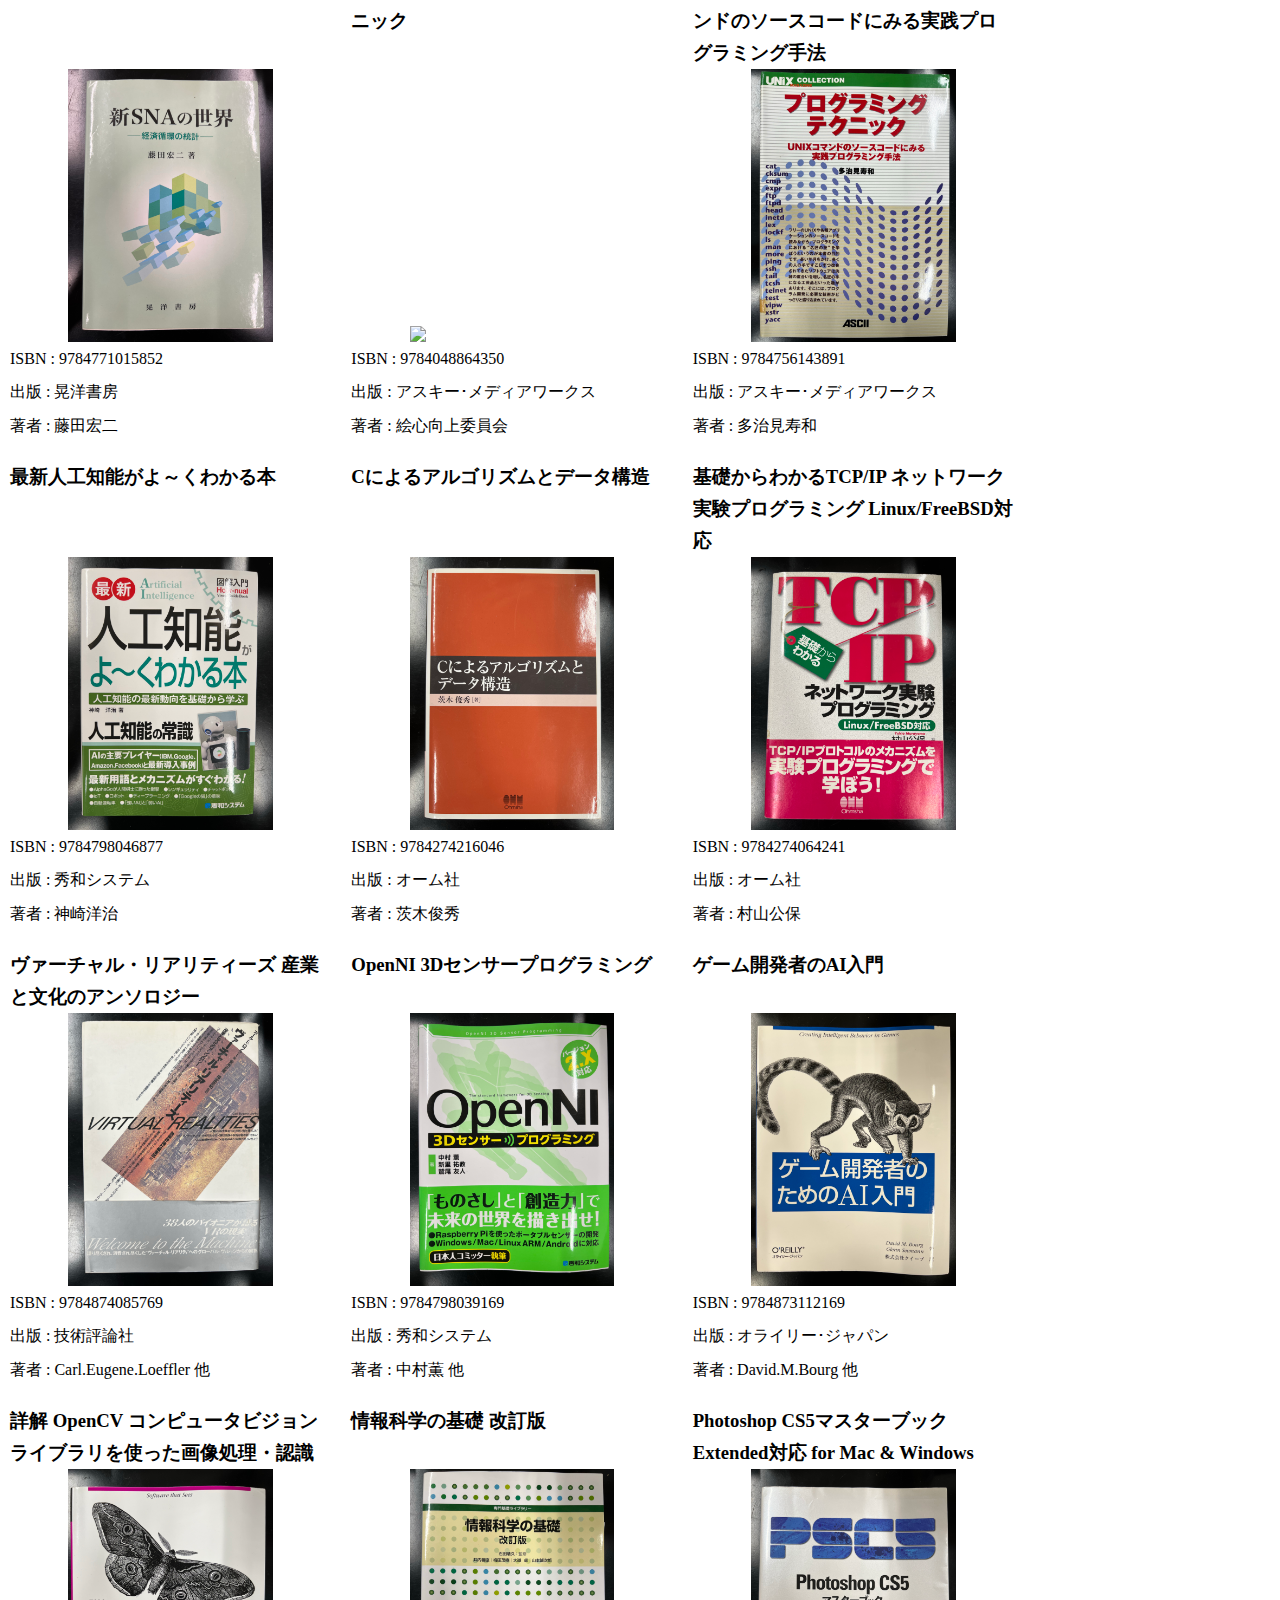
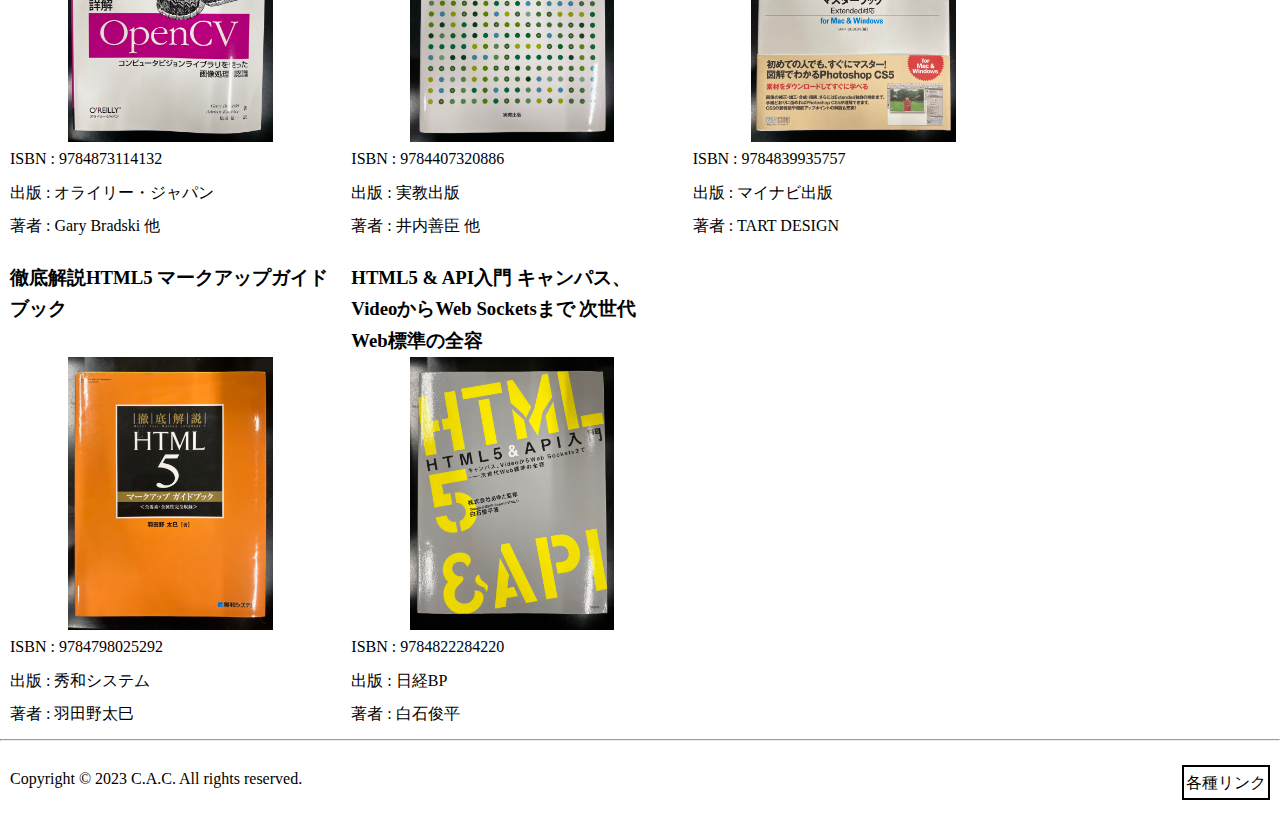
==== commit e4e9d730: "add book informations" ====
--- a/index.html
+++ b/index.html
@@ -21,326 +21,456 @@
                         <h3 class="book_title">Unityゲーム プログラミング・バイブル 2nd Generation</h3>
                         <img src="images/img_0001.jpeg">
                         <p>ISBN : 9784862465078</p>
+                        <p>出版 : ボーンデジタル</p>
+                        <p>著者 : 森哲哉 他</p>
                     </div>
                     <div class="a_book">
                         <h3 class="book_title">KINECT for Windows SDKプログラミング Kinect for Windows v2センサー対応版</h3>
                         <img src="images/img_0002.jpeg">
                         <p>ISBN : 9784798043951</p>
+                        <p>出版 : 秀和システム</p>
+                        <p>著者 : 中村薫 他</p>
                     </div>
                     <div class="a_book">
                         <h3 class="book_title">Perl/CGI逆引き大全555の極意</h3>
                         <img src="images/img_0003.jpeg">
                         <p>ISBN : 9784798002620</p>
+                        <p>出版 : 秀和システム</p>
+                        <p>著者 : 津田貴史 他</p>
                     </div>
                     <div class="a_book">
                         <h3 class="book_title">スタイルシート辞典 第2版</h3>
                         <img src="images/img_0004.jpeg">
                         <p>ISBN : 9784798100203</p>
+                        <p>出版 : 翔泳社</p>
+                        <p>著者 : 安川 英明</p>
                     </div>
                     <div class="a_book">
                         <h3 class="book_title">独習 UML 改訂版</h3>
                         <img src="images/img_0005.jpeg">
                         <p>ISBN : 9784798101651</p>
+                        <p>出版 : 翔泳社</p>
+                        <p>著者 : Joseph Schmuller</p>
                     </div>
                     <div class="a_book">
                         <h3 class="book_title">Java Script ポケットリファレンス</h3>
                         <img src="images/img_0006.jpeg">
                         <p>ISBN : 9784774104638</p>
+                        <p>出版 : 技術評論社</p>
+                        <p>著者 : 古籏一浩</p>
                     </div>
                     <div class="a_book">
                         <h3 class="book_title">新TOEICテストスーパー英単語 5人のエキスパートが選んだ3000語</h3>
                         <img src="images/img_0007.jpeg">
                         <p>ISBN : 9784757414945</p>
+                        <p>出版 : アルク</p>
+                        <p>著者 : Robert Hilke 他</p>
                     </div>
                     <div class="a_book">
                         <h3 class="book_title">これならわかるC入門の入門</h3>
                         <img src="images/img_0008.jpeg">
                         <p>ISBN : 9784798108476</p>
+                        <p>出版 : 翔泳社</p>
+                        <p>著者 : 坂下夕里</p>
                     </div>
                     <div class="a_book">
                         <h3 class="book_title">HTMLハンドブック</h3>
                         <img src="images/img_0009.jpeg">
                         <p>ISBN : 9784797302738</p>
+                        <p>出版 : SBクリエイティブ</p>
+                        <p>著者 : 渡辺竜生</p>
                     </div>
                     <div class="a_book">
                         <h3 class="book_title">「インターネット」情報生活入門 ちょっと刺戟的な生活のために</h3>
                         <img src="images/img_0010.jpeg">
                         <p>ISBN : 9784774100722</p>
+                        <p>出版 : 技術評論社</p>
+                        <p>著者 : グループまたたび</p>
                     </div>
                     <div class="a_book">
                         <h3 class="book_title">Unity入門 ～高機能ゲームエンジンによるマルチプラットフォーム開発～</h3>
                         <img src="images/img_0011.jpeg">
                         <p>ISBN : 9784797365337</p>
+                        <p>出版 : SBクリエイティブ</p>
+                        <p>著者 : 高橋啓治郎</p>
                     </div>
                     <div class="a_book">
                         <h3 class="book_title">パソコンプログラミング入門以前</h3>
                         <img src="images/img_0012.jpeg">
                         <p>ISBN : 9784839901462</p>
+                        <p>出版 : マイナビ出版</p>
+                        <p>著者 : 伊藤華子</p>
                     </div>
                     <div class="a_book">
                         <h3 class="book_title">JavaScript辞典 第2版</h3>
                         <img src="images/img_0013.jpeg">
                         <p>ISBN : 9784798102726</p>
+                        <p>出版 : 翔泳社</p>
+                        <p>著者 : アンク</p>
                     </div>
                     <div class="a_book">
                         <h3 class="book_title">CのABC <上></h3>
                         <img src="images/img_0014.jpeg">
                         <p>ISBN : 9784795296411</p>
+                        <p>出版 : 桐原書店</p>
+                        <p>著者 : Al Kelley 他</p>
                     </div>
                     <div class="a_book">
                         <h3 class="book_title">CのABC <下></h3>
                         <img src="images/img_0015.jpeg">
                         <p>ISBN : 9784795296428</p>
+                        <p>出版 : 桐原書店</p>
+                        <p>著者 : Al Kelley 他</p>
                     </div>
                     <div class="a_book">
                         <h3 class="book_title">ゲームで覚えるJAVA</h3>
                         <img src="images/img_0016.jpeg">
                         <p>ISBN : 9784756117212</p>
+                        <p>出版 : アスキー･メディアワークス</p>
+                        <p>著者 : 本俊也</p>
                     </div>
                     <div class="a_book">
                         <h3 class="book_title">Java入門 改訂新版</h3>
                         <img src="images/img_0017.jpeg">
                         <p>ISBN : 9784774106700</p>
+                        <p>出版 : 技術評論社</p>
+                        <p>著者 : 河西朝雄</p>
                     </div>
                     <div class="a_book">
                         <h3 class="book_title">Java<1> Javaではじめるプログラミング</h3>
                         <img src="images/img_0018.jpeg">
                         <p>ISBN : 9784881359839</p>
+                        <p>出版 : 翔泳社</p>
+                        <p>著者 : 桑原信也</p>
                     </div>
                     <div class="a_book">
                         <h3 class="book_title">Java<2> Javaではじめるオブジェクト指向プログラミング</h3>
                         <img src="images/img_0019.jpeg">
                         <p>ISBN : 9784881359846</p>
+                        <p>出版 : 翔泳社</p>
+                        <p>著者 : 桑原信也</p>
                     </div>
                     <div class="a_book">
                         <h3 class="book_title">Javaアプレット入門―Webページをクリエイト</h3>
                         <img src="images/img_0020.jpeg">
                         <p>ISBN : 9784890529681</p>
+                        <p>出版 : SBクリエイティブ</p>
+                        <p>著者 : 佐渡秀治 他</p>
                     </div>
                     <div class="a_book">
                         <h3 class="book_title">Java GUIプログラミング <Vol.1> さらにパワーアップしたSwing</h3>
                         <img src="images/img_0021.jpeg">
                         <p>ISBN : 9784877830519</p>
+                        <p>出版 : カットシステム</p>
+                        <p>著者 : 大村忠史</p>
                     </div>
                     <div class="a_book">
                         <h3 class="book_title">Java言語入門 アプレット, AWT, 先進的機能</h3>
                         <img src="images/img_0022.jpeg">
                         <p>ISBN : 9784894712102</p>
+                        <p>出版 : 桐原書店</p>
+                        <p>著者 : Laura Lemay 他</p>
                     </div>
                     <div class="a_book">
                         <h3 class="book_title">はじめて学ぶC言語 入門編</h3>
                         <img src="images/img_0023.jpeg">
                         <p>ISBN : 9784816332470</p>
+                        <p>出版 : ナツメ社</p>
+                        <p>著者 : 小高知宏</p>
                     </div>
                     <div class="a_book">
                         <h3 class="book_title">Visual Basic5.0 上級編</h3>
                         <img src="images/img_0024.jpeg">
                         <p>ISBN : 9784774105741</p>
+                        <p>出版 : 技術評論社</p>
+                        <p>著者 : 河西朝雄</p>
                     </div>
                     <div class="a_book">
                         <h3 class="book_title">かんたんプログラミング Visual Basic 基礎編</h3>
                         <img src="images/img_0025.jpeg">
                         <p>ISBN : 9784774103907</p>
+                        <p>出版 : 技術評論社</p>
+                        <p>著者 : 川口輝久 他</p>
                     </div>
                     <div class="a_book">
                         <h3 class="book_title">Visual Basicゲームプログラミングの応用50例 パワーテクニック編</h3>
                         <img src="images/img_0026.jpeg">
                         <p>ISBN : 9784797302240</p>
+                        <p>出版 : SBクリエイティブ</p>
+                        <p>著者 : 日高徹</p>
                     </div>
                     <div class="a_book">
                         <h3 class="book_title">Visual Basicゲームプログラミングの応用50例 トータルテクニック編</h3>
                         <img src="images/img_0027.jpeg">
                         <p>ISBN : 9784797302233</p>
+                        <p>出版 : SBクリエイティブ</p>
+                        <p>著者 : 日高徹</p>
                     </div>
                     <div class="a_book">
                         <h3 class="book_title">Microsoft Visual C++プログラミングMFC</h3>
                         <img src="images/img_0028.jpeg">
                         <p>ISBN : 9784756110312</p>
+                        <p>出版 : アスキー･メディアワークス</p>
+                        <p>著者 : Microsoft</p>
                     </div>
                     <div class="a_book">
                         <h3 class="book_title">GTK++入門 基礎からはじめるＸプログラミング 第2版</h3>
                         <img src="images/img_0029.jpeg">
                         <p>ISBN : 9784797319026</p>
+                        <p>出版 : SBクリエイティブ</p>
+                        <p>著者 : たなかひろゆき</p>
                     </div>
                     <div class="a_book">
                         <h3 class="book_title">X Toolkitプログラミング</h3>
                         <img src="images/img_0030.jpeg">
                         <p>ISBN : 9784810185027</p>
+                        <p>出版 : トッパン</p>
+                        <p>著者 : D.A.Young</p>
                     </div>
                     <div class="a_book">
                         <h3 class="book_title">Xウィンドウとその仲間たち</h3>
                         <img src="images/img_0031.jpeg">
                         <p>ISBN : 9784320023550</p>
+                        <p>出版 : 共立出版</p>
+                        <p>著者 : 石田晴久</p>
                     </div>
                     <div class="a_book">
                         <h3 class="book_title">心理学・入門 心理学はこんなに面白い</h3>
                         <img src="images/img_0032.jpeg">
                         <p>ISBN : 9784641124301</p>
+                        <p>出版 : 有斐閣</p>
+                        <p>著者 : サトウタツヤ 他</p>
                     </div>
                     <div class="a_book">
                         <h3 class="book_title">Javaで学ぶオブジェクト指向プログラミング入門 Information & Computing</h3>
                         <img src="images/img_0033.jpeg">
                         <p>ISBN : 9784781911991</p>
+                        <p>出版 : サイエンス社</p>
+                        <p>著者 : 高橋友一 他</p>
                     </div>
                     <div class="a_book">
                         <h3 class="book_title">心理学へのいざない わたしとあなたの世界を理解するために</h3>
                         <img src="images/img_0034.jpeg">
                         <p>ISBN : 9784888480895</p>
+                        <p>出版 : ナカニシヤ出版</p>
+                        <p>著者 : 秋田宗平 他</p>
                     </div>
                     <div class="a_book">
                         <h3 class="book_title">見てわかるUnity5 C#超入門</h3>
                         <img src="images/img_0035.jpeg">
                         <p>ISBN : 9784798044965</p>
+                        <p>出版 : 秀和システム</p>
+                        <p>著者 : 掌田津耶乃</p>
                     </div>
                     <div class="a_book">
                         <h3 class="book_title">生態学入門 第2版</h3>
                         <img src="images/img_0036.jpeg">
                         <p>ISBN : 9784807907830</p>
+                        <p>出版 : 東京化学同人</p>
+                        <p>著者 : 日本生態学会</p>
                     </div>
                     <div class="a_book">
                         <h3 class="book_title">詳解HTML&CSS&JavaScript辞典 第5版</h3>
                         <img src="images/img_0037.jpeg">
                         <p>ISBN : 9784798030272</p>
+                        <p>出版 : 秀和システム</p>
+                        <p>著者 : 大藤幹 他</p>
                     </div>
                     <div class="a_book">
                         <h3 class="book_title">よくわかるXMLの基礎 第2版</h3>
                         <img src="images/img_0038.jpeg">
                         <p>ISBN : 9784822280789</p>
+                        <p>出版 : 日経BP</p>
+                        <p>著者 : Simon St.Laurent</p>
                     </div>
                     <div class="a_book">
                         <h3 class="book_title">集団社会学の展開</h3>
                         <img src="images/img_0039.jpeg">
                         <p>ISBN : 9784772912174</p>
+                        <p>出版 : アリーフ一葉舎</p>
+                        <p>著者 : 小笠原真</p>
                     </div>
                     <div class="a_book">
                         <h3 class="book_title">ウェブデザインの教科書</h3>
                         <img src="images/img_0040.jpeg">
                         <p>ISBN : 9784822215330</p>
+                        <p>出版 : 日経BP</p>
+                        <p>著者 : 矢野りん</p>
                     </div>
                     <div class="a_book">
                         <h3 class="book_title">1からの会計</h3>
                         <img src="images/img_0041.jpeg">
                         <p>ISBN : 9784502299803</p>
+                        <p>出版 : 碩学舎</p>
+                        <p>著者 : 谷武幸 他</p>
                     </div>
                     <div class="a_book">
                         <h3 class="book_title">LATEX 2ε辞典 用法・用例逆引きリファレンス</h3>
                         <img src="images/img_0042.jpeg">
                         <p>ISBN : 9784798118147</p>
+                        <p>出版 : 翔泳社</p>
+                        <p>著者 : 吉永徹美</p>
                     </div>
                     <div class="a_book">
                         <h3 class="book_title">基礎電気電子回路</h3>
                         <img src="images/img_0043.jpeg">
                         <p>ISBN : 9784274128752</p>
+                        <p>出版 : オーム社</p>
+                        <p>著者 : 高木亀一</p>
                     </div>
                     <div class="a_book">
                         <h3 class="book_title">公務員試験 新スーパー過去問ゼミ4 ミクロ経済学</h3>
                         <img src="images/img_0044.jpeg">
                         <p>ISBN : 9784788948617</p>
+                        <p>出版 : 実務教育出版</p>
+                        <p>著者 : 資格試験研究会</p>
                     </div>
                     <div class="a_book">
                         <h3 class="book_title">デザインの学校 これからはじめるActionScriptの本</h3>
                         <img src="images/img_0045.jpeg">
                         <p>ISBN : 9784774149103</p>
+                        <p>出版 : 技術評論社</p>
+                        <p>著者 : 林拓也</p>
                     </div>
                     <div class="a_book">
                         <h3 class="book_title">詳細UNIXプログラミング 新装版</h3>
                         <img src="images/img_0046.jpeg">
                         <p>ISBN : 9784894713192</p>
+                        <p>出版 : 桐原書店</p>
+                        <p>著者 : W.Richard.Stevens</p>
                     </div>
                     <div class="a_book">
                         <h3 class="book_title">新Linux/UNIX入門</h3>
                         <img src="images/img_0047.jpeg">
                         <p>ISBN : 9784797313185</p>
+                        <p>出版 : SBクリエイティブ</p>
+                        <p>著者 : 林晴比古</p>
                     </div>
                     <div class="a_book">
                         <h3 class="book_title">LATEX2ε 美文書作成入門</h3>
                         <img src="images/img_0048.jpeg">
                         <p>ISBN : 9784774143194</p>
+                        <p>出版 : 技術評論社</p>
+                        <p>著者 : 奥村晴彦</p>
                     </div>
                     <div class="a_book">
                         <h3 class="book_title">iPhoneプログラミング UIKit詳解リファレンス</h3>
                         <img src="images/img_0049.jpeg">
                         <p>ISBN : 9784897978444</p>
+                        <p>出版 : リックテレコム</p>
+                        <p>著者 : 所友太</p>
                     </div>
                     <div class="a_book">
                         <h3 class="book_title">地球科学の窓 ガイアとクロノスの物語</h3>
                         <img src="images/img_0050.jpeg">
                         <p>ISBN : 9784783305286</p>
+                        <p>出版 : 三和書房</p>
+                        <p>著者 : 林田明</p>
                     </div>
                     <div class="a_book">
                         <h3 class="book_title">これならわかる確率・統計セミナー</h3>
                         <img src="images/img_0051.jpeg">
                         <p>ISBN : 9784873611761</p>
+                        <p>出版 : 学術図書出版社</p>
+                        <p>著者 : 森本宏明 他</p>
                     </div>
                     <div class="a_book">
                         <h3 class="book_title">新SNAの世界 経済循環の統計</h3>
                         <img src="images/img_0052.jpeg">
                         <p>ISBN : 9784771015852</p>
+                        <p>出版 : 晃洋書房</p>
+                        <p>著者 : 藤田宏二</p>
                     </div>
                     <div class="a_book">
                         <h3 class="book_title">ペイントツールSAI スーパー彩色テクニック</h3>
                         <img src="images/img_0053.jpeg">
                         <p>ISBN : 9784048864350</p>
+                        <p>出版 : アスキー･メディアワークス</p>
+                        <p>著者 : 絵心向上委員会</p>
                     </div>
                     <div class="a_book">
                         <h3 class="book_title">プログラミングテクニック UNIXコマンドのソースコードにみる実践プログラミング手法</h3>
                         <img src="images/img_0054.jpeg">
                         <p>ISBN : 9784756143891</p>
+                        <p>出版 : アスキー･メディアワークス</p>
+                        <p>著者 : 多治見寿和</p>
                     </div>
                     <div class="a_book">
                         <h3 class="book_title">最新人工知能がよ～くわかる本</h3>
                         <img src="images/img_0055.jpeg">
                         <p>ISBN : 9784798046877</p>
+                        <p>出版 : 秀和システム</p>
+                        <p>著者 : 神崎洋治</p>
                     </div>
                     <div class="a_book">
                         <h3 class="book_title">Cによるアルゴリズムとデータ構造</h3>
                         <img src="images/img_0056.jpeg">
                         <p>ISBN : 9784274216046</p>
+                        <p>出版 : オーム社</p>
+                        <p>著者 : 茨木俊秀</p>
                     </div>
                     <div class="a_book">
                         <h3 class="book_title">基礎からわかるTCP/IP ネットワーク実験プログラミング Linux/FreeBSD対応</h3>
                         <img src="images/img_0057.jpeg">
                         <p>ISBN : 9784274064241</p>
+                        <p>出版 : オーム社</p>
+                        <p>著者 : 村山公保</p>
                     </div>
                     <div class="a_book">
                         <h3 class="book_title">ヴァーチャル・リアリティーズ 産業と文化のアンソロジー</h3>
                         <img src="images/img_0058.jpeg">
                         <p>ISBN : 9784874085769</p>
+                        <p>出版 : 技術評論社</p>
+                        <p>著者 : Carl.Eugene.Loeffler 他</p>
                     </div>
                     <div class="a_book">
                         <h3 class="book_title">OpenNI 3Dセンサープログラミング</h3>
                         <img src="images/img_0059.jpeg">
                         <p>ISBN : 9784798039169</p>
+                        <p>出版 : 秀和システム</p>
+                        <p>著者 : 中村薫 他</p>
                     </div>
                     <div class="a_book">
                         <h3 class="book_title">ゲーム開発者のAI入門</h3>
                         <img src="images/img_0060.jpeg">
                         <p>ISBN : 9784873112169</p>
+                        <p>出版 : オライリー･ジャパン</p>
+                        <p>著者 : David.M.Bourg 他</p>
                     </div>
                     <div class="a_book">
                         <h3 class="book_title">詳解 OpenCV コンピュータビジョンライブラリを使った画像処理・認識</h3>
                         <img src="images/img_0061.jpeg">
                         <p>ISBN : 9784873114132</p>
+                        <p>出版 : オライリー・ジャパン</p>
+                        <p>著者 : Gary Bradski 他</p>
                     </div>
                     <div class="a_book">
                         <h3 class="book_title">情報科学の基礎 改訂版</h3>
                         <img src="images/img_0062.jpeg">
                         <p>ISBN : 9784407320886</p>
+                        <p>出版 : 実教出版</p>
+                        <p>著者 : 井内善臣 他</p>
                     </div>
                     <div class="a_book">
                         <h3 class="book_title">Photoshop CS5マスターブック Extended対応 for Mac & Windows</h3>
                         <img src="images/img_0063.jpeg">
                         <p>ISBN : 9784839935757</p>
+                        <p>出版 : マイナビ出版</p>
+                        <p>著者 : TART DESIGN</p>
                     </div>
                     <div class="a_book">
                         <h3 class="book_title">徹底解説HTML5 マークアップガイドブック</h3>
                         <img src="images/img_0064.jpeg">
                         <p>ISBN : 9784798025292</p>
+                        <p>出版 : 秀和システム</p>
+                        <p>著者 : 羽田野太巳</p>
                     </div>
                     <div class="a_book">
                         <h3 class="book_title">HTML5 & API入門 キャンパス、VideoからWeb Socketsまで 次世代Web標準の全容</h3>
                         <img src="images/img_0065.jpeg">
                         <p>ISBN : 9784822284220</p>
+                        <p>出版 : 日経BP</p>
+                        <p>著者 : 白石俊平</p>
                     </div>
                 </div> <!-- .container -->
             </div> <!-- .column1  -->
--- a/stylesheet.css
+++ b/stylesheet.css
@@ -52,6 +52,10 @@
     flex-direction: column;
 }
 
+.a_book p {
+    line-height: 0.1;
+}
+
 .book_title {
     margin-bottom: auto;
 }
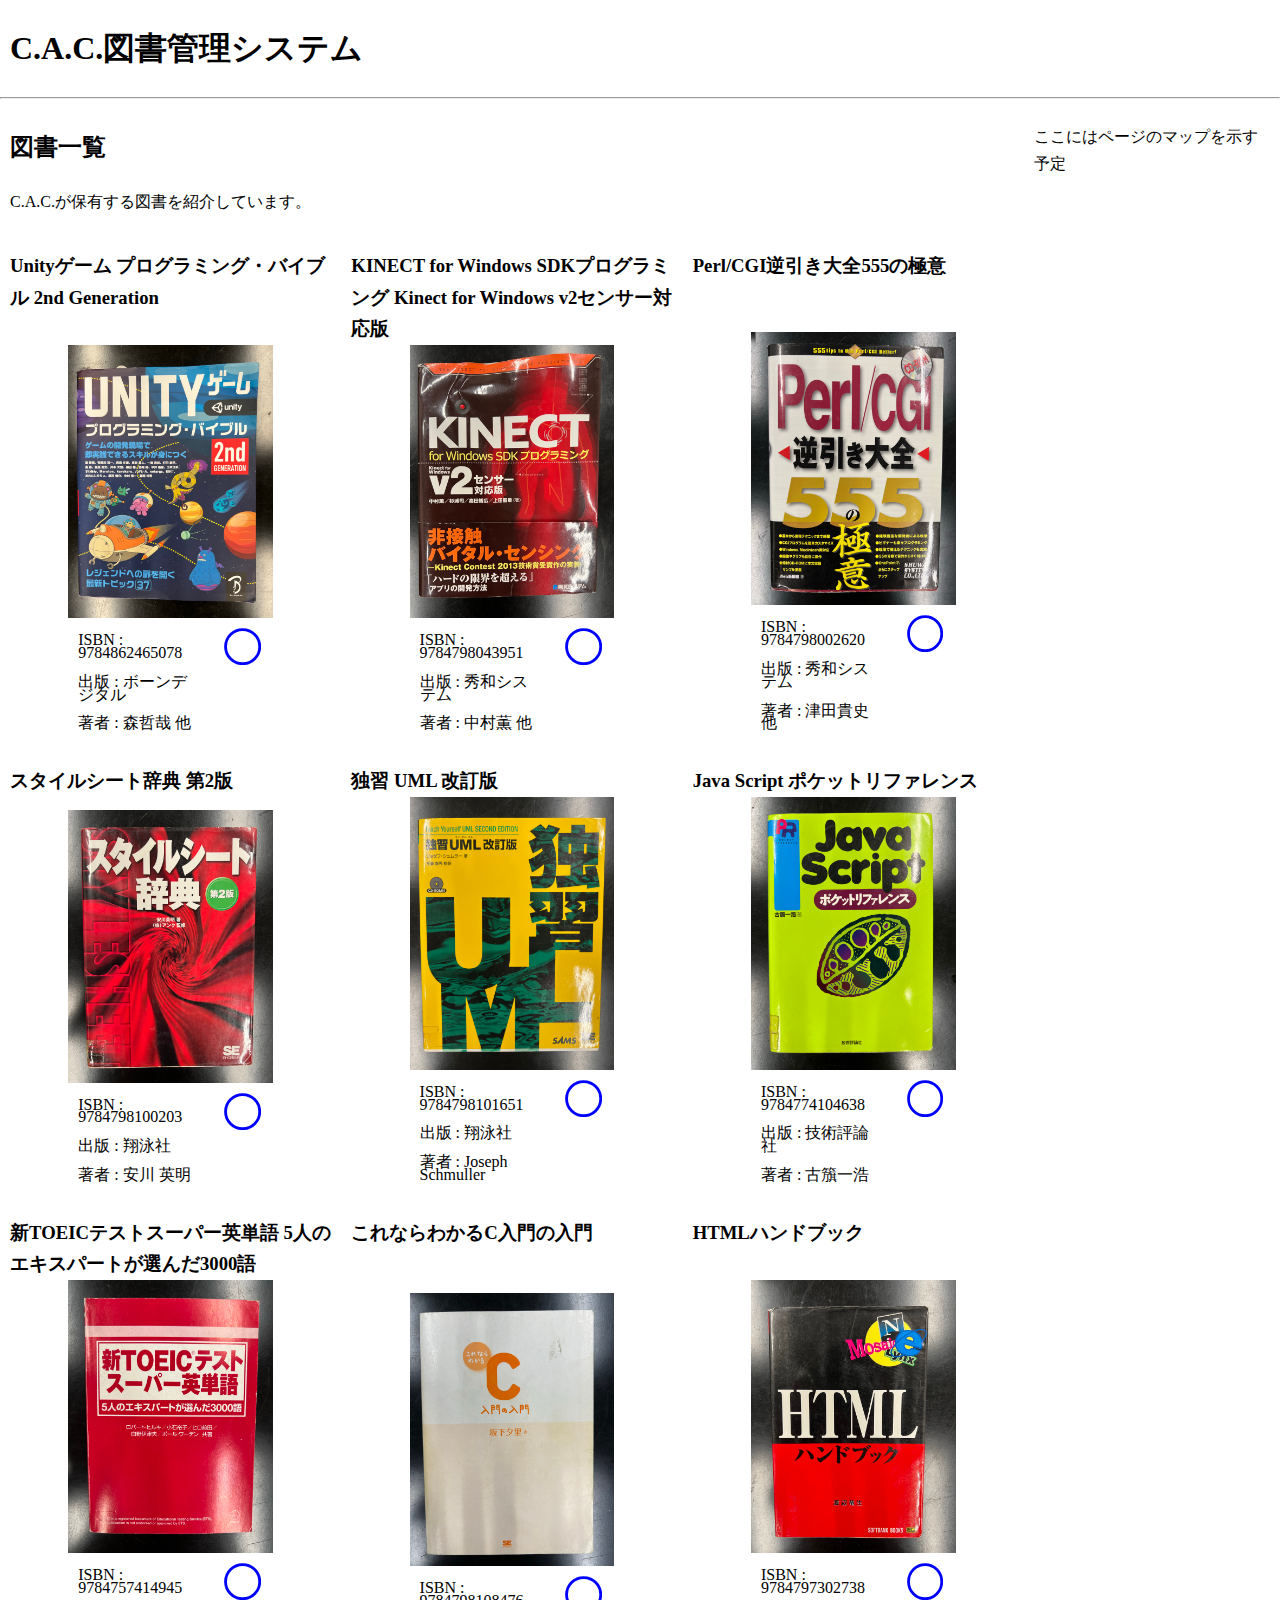
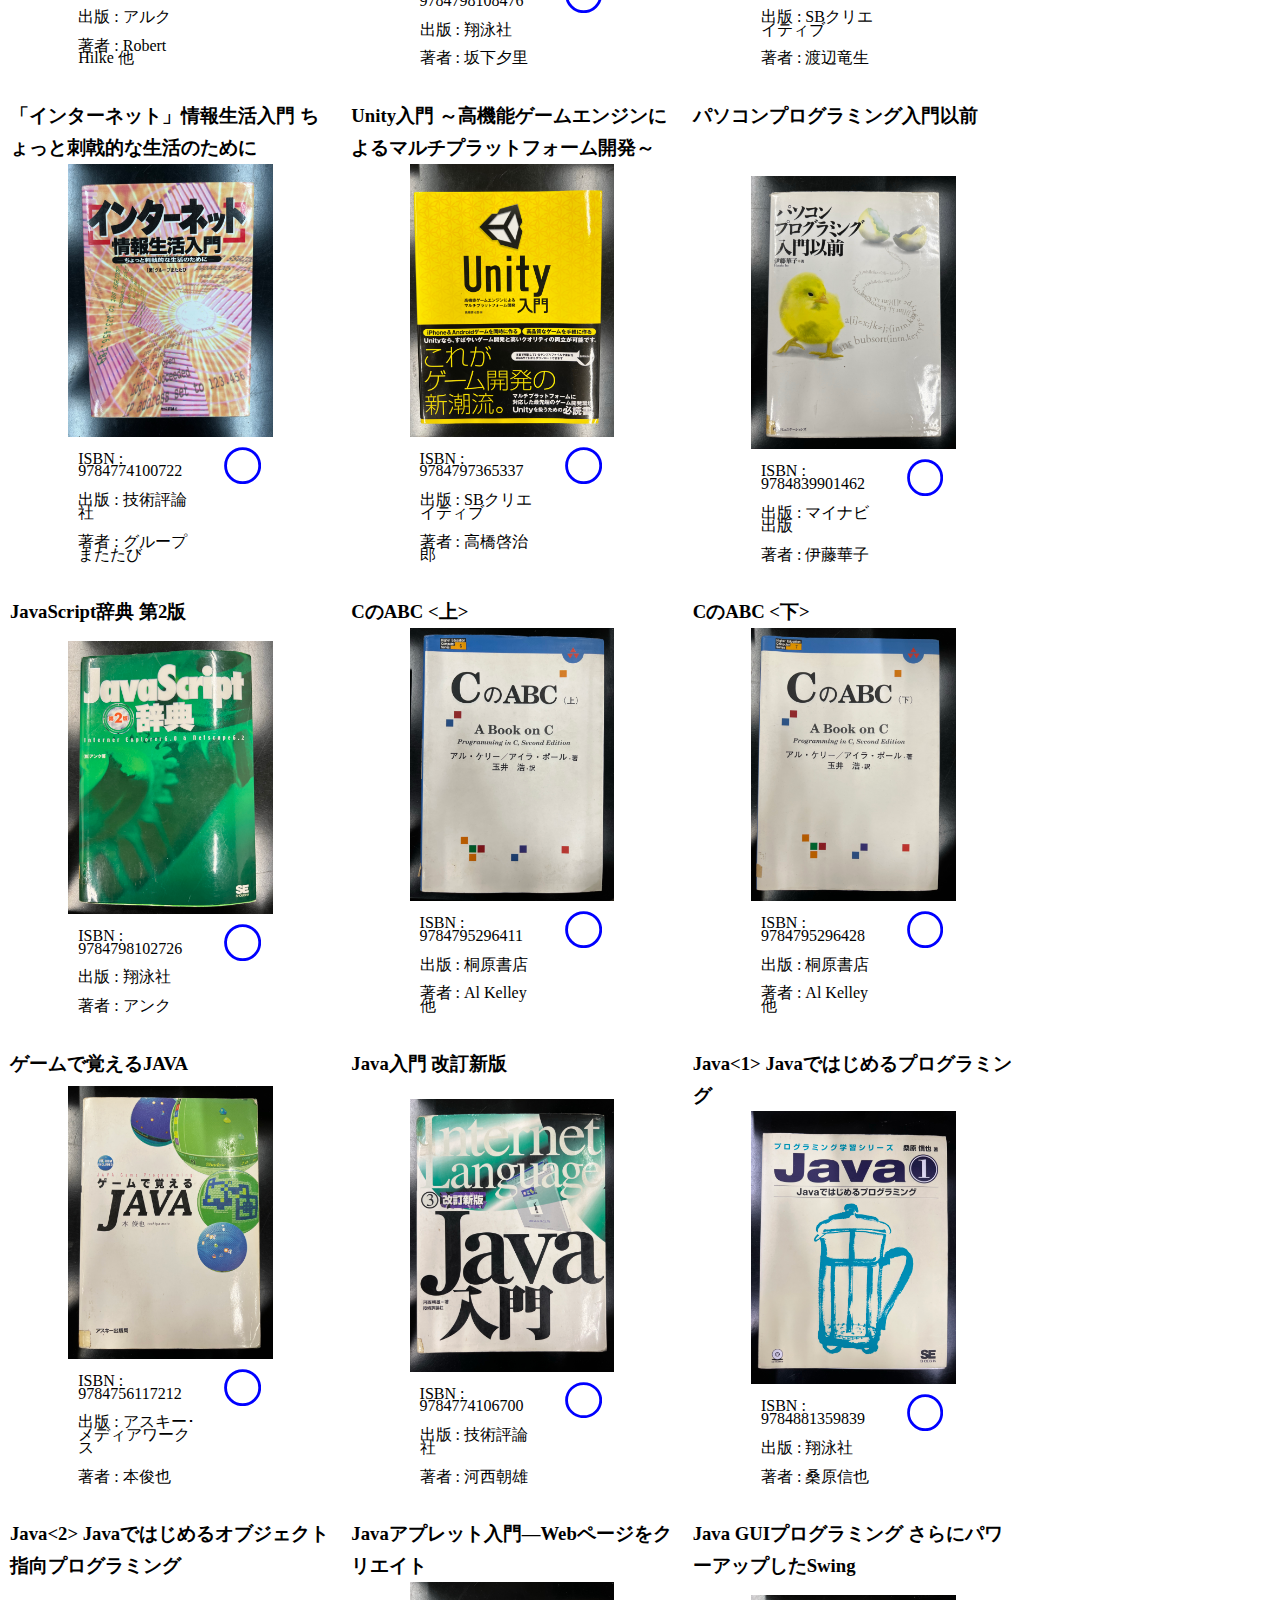
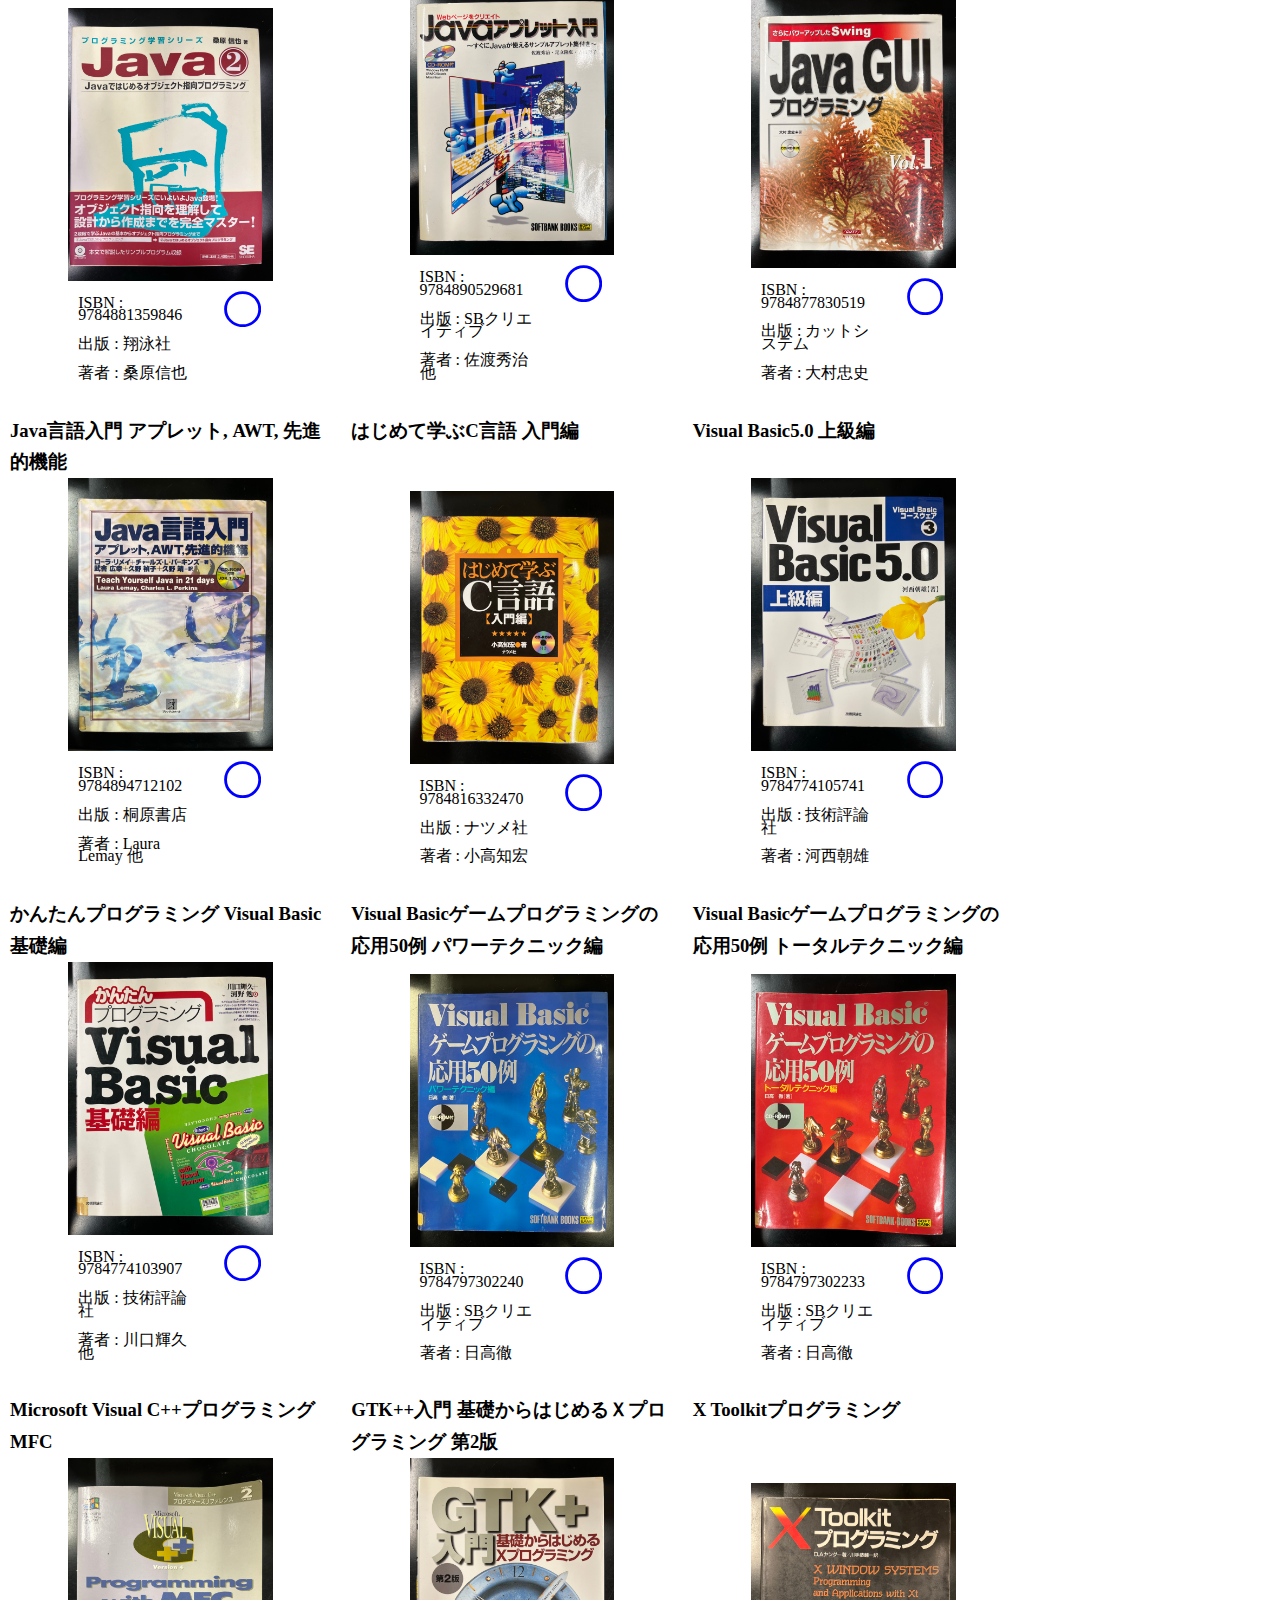
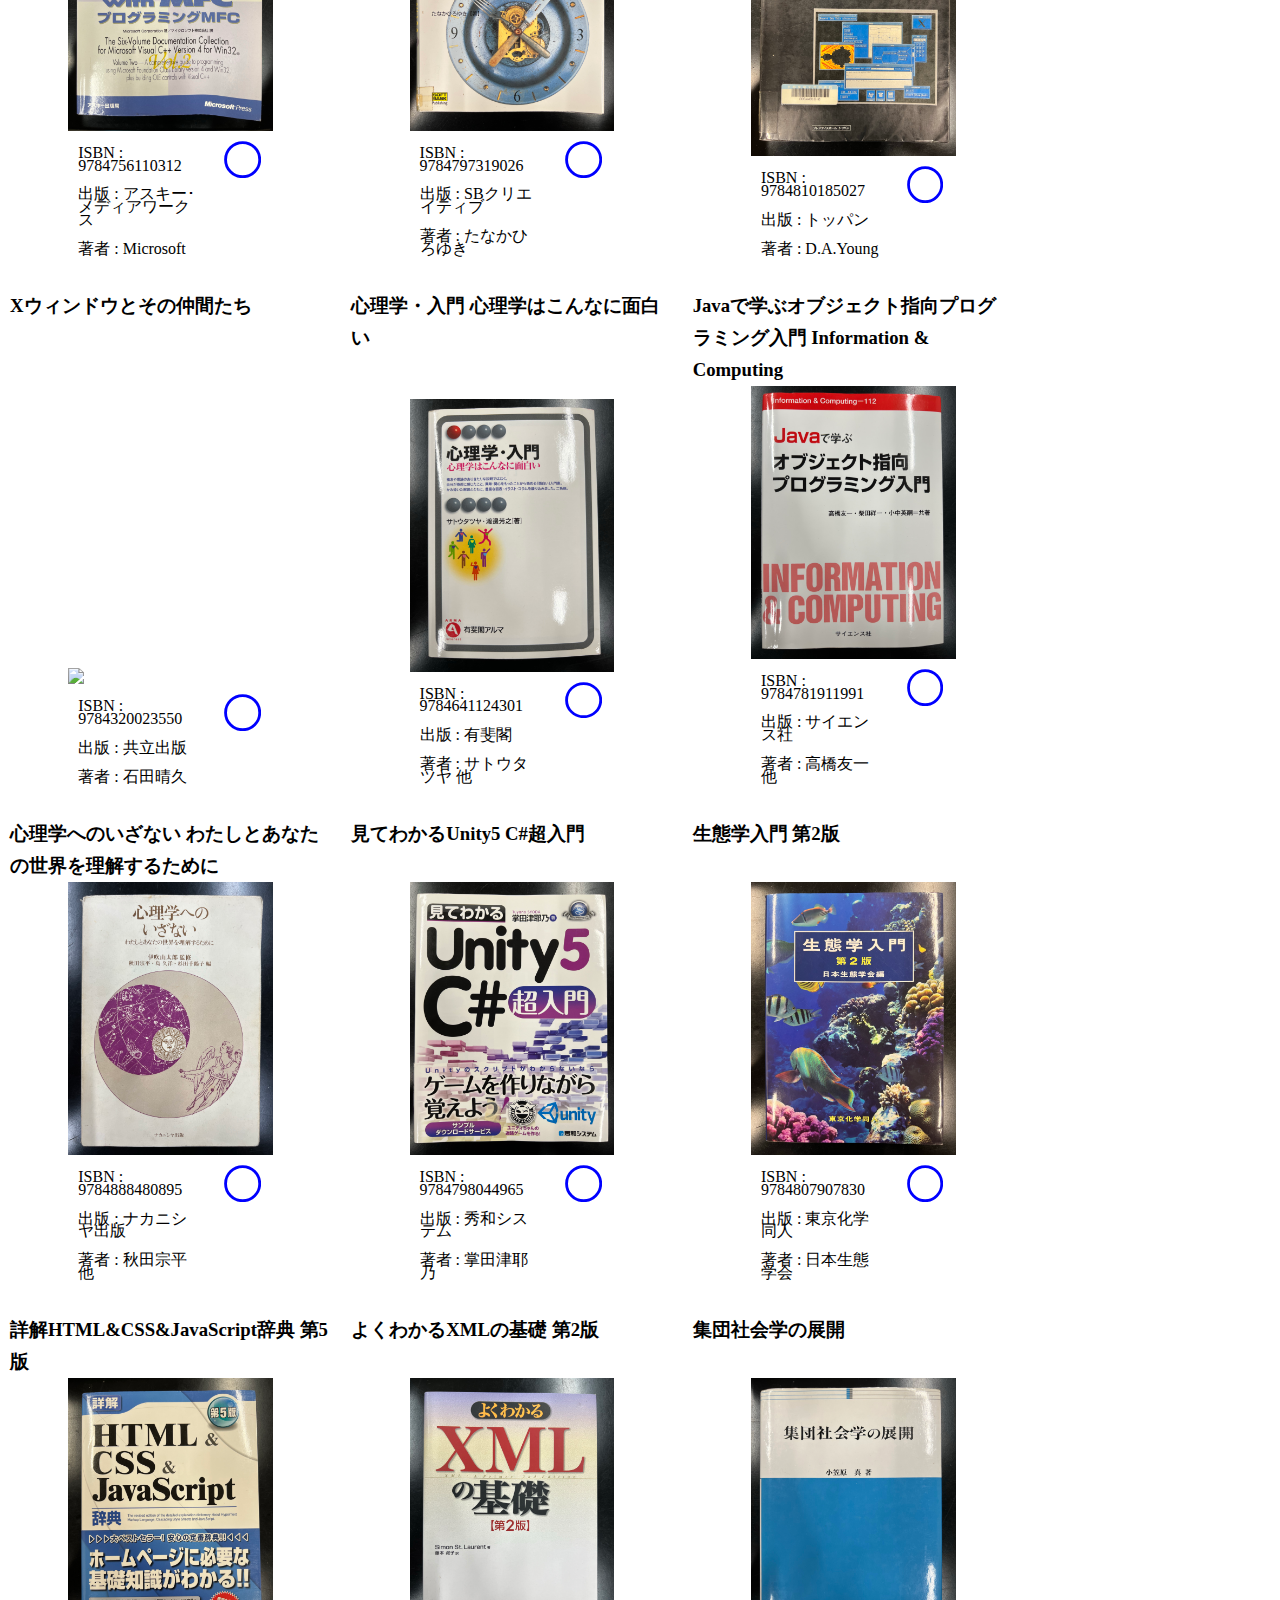
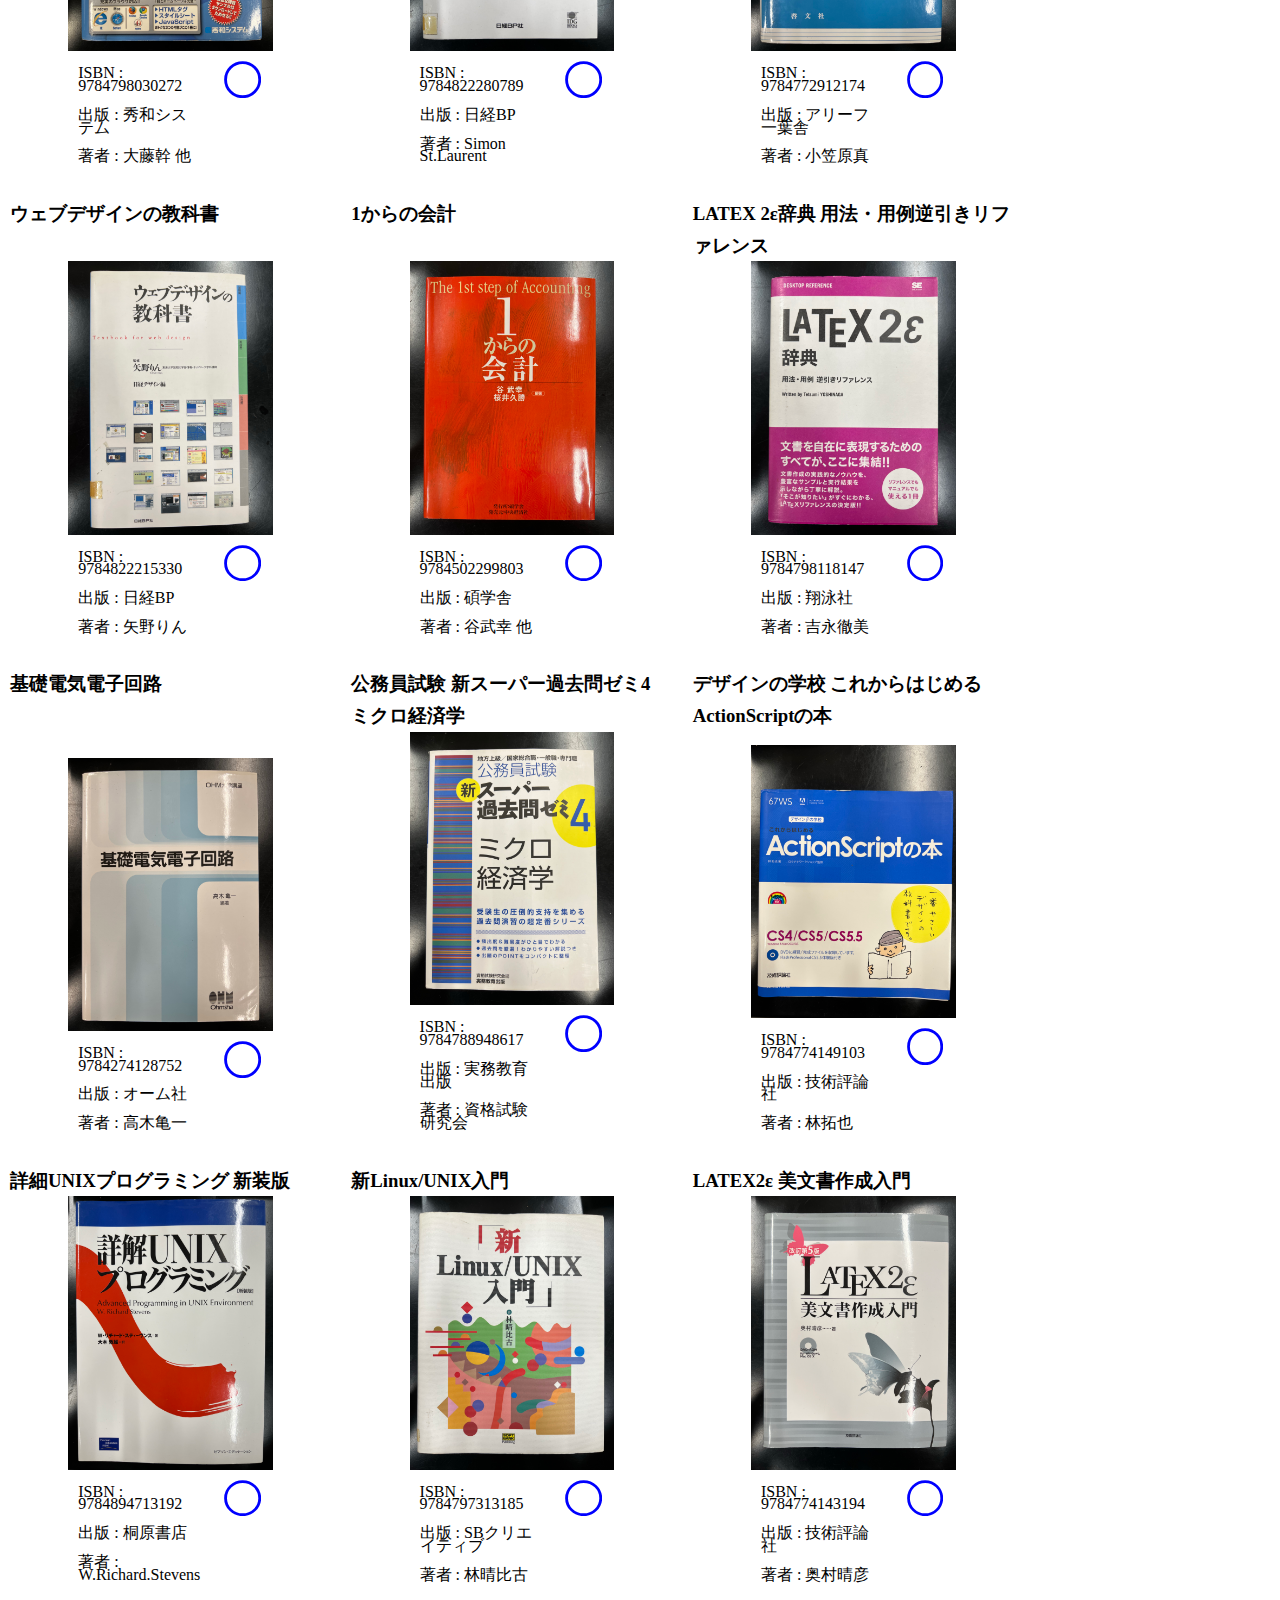
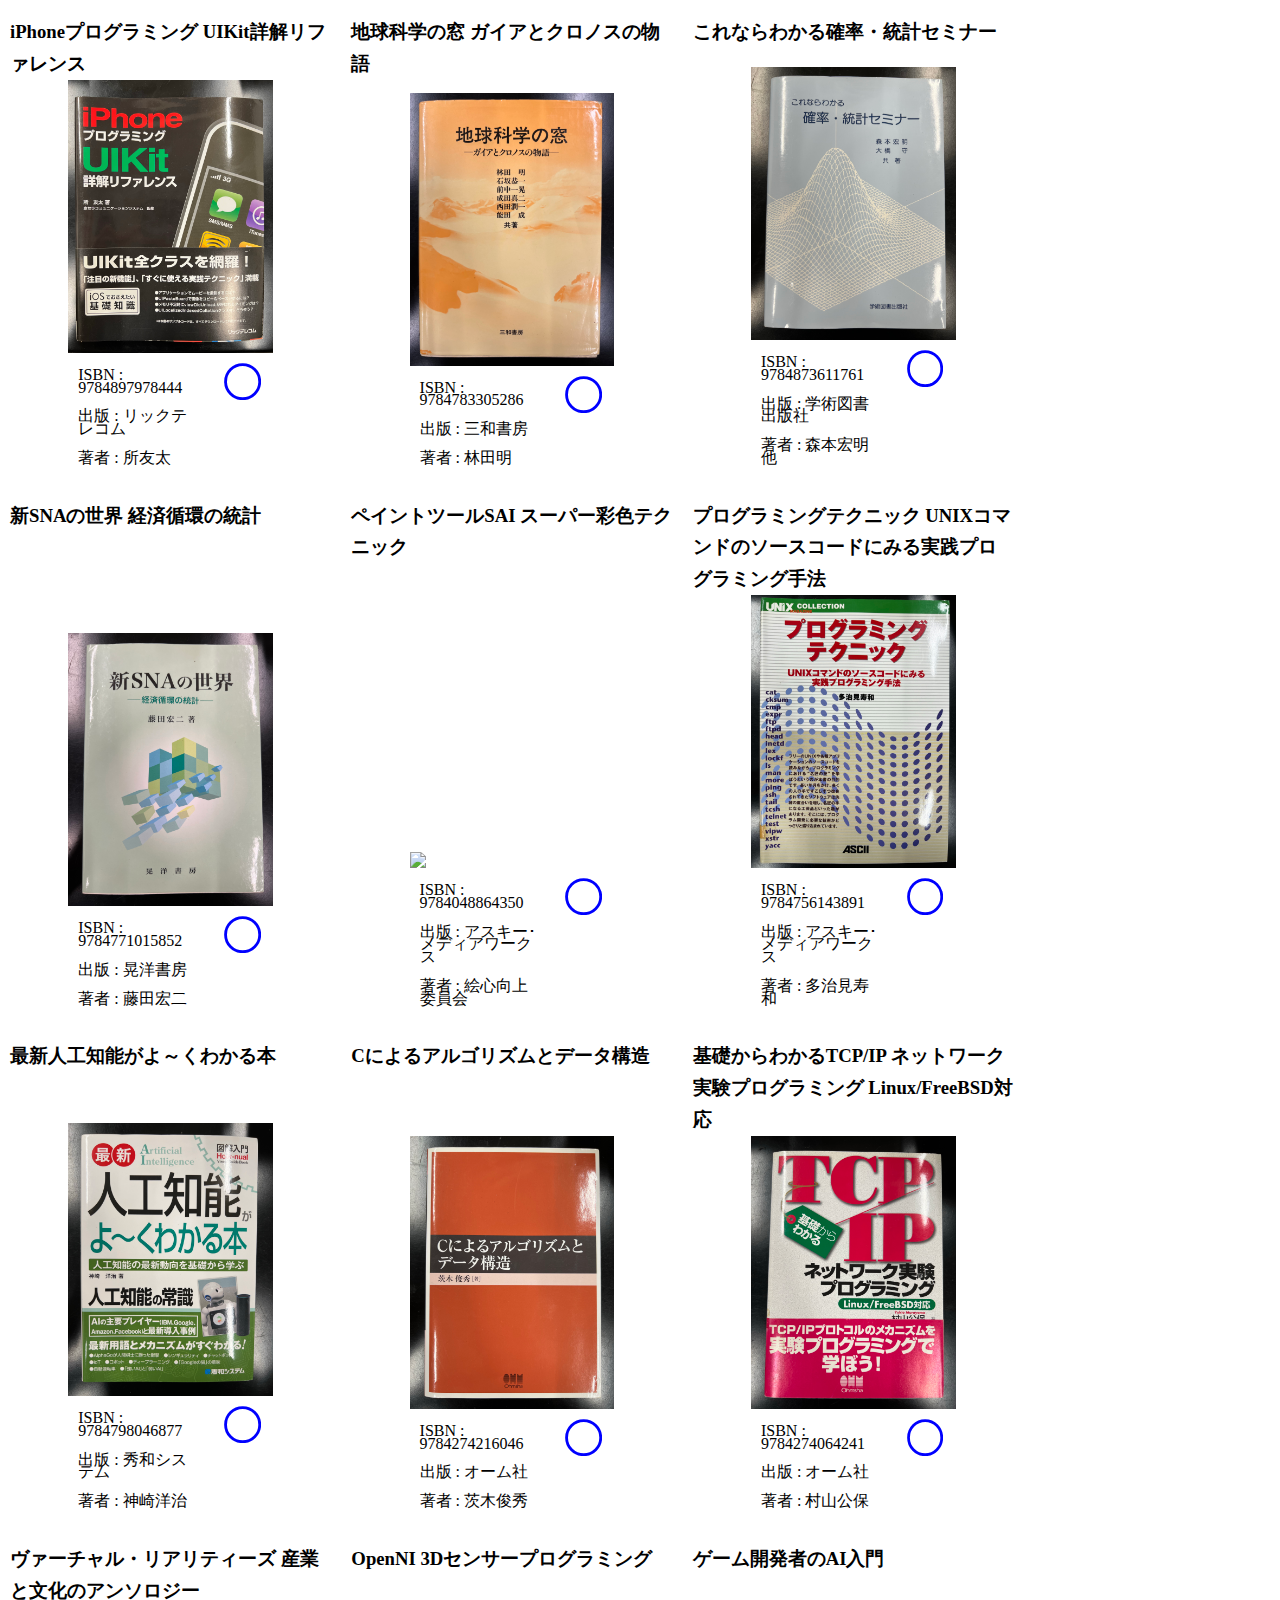
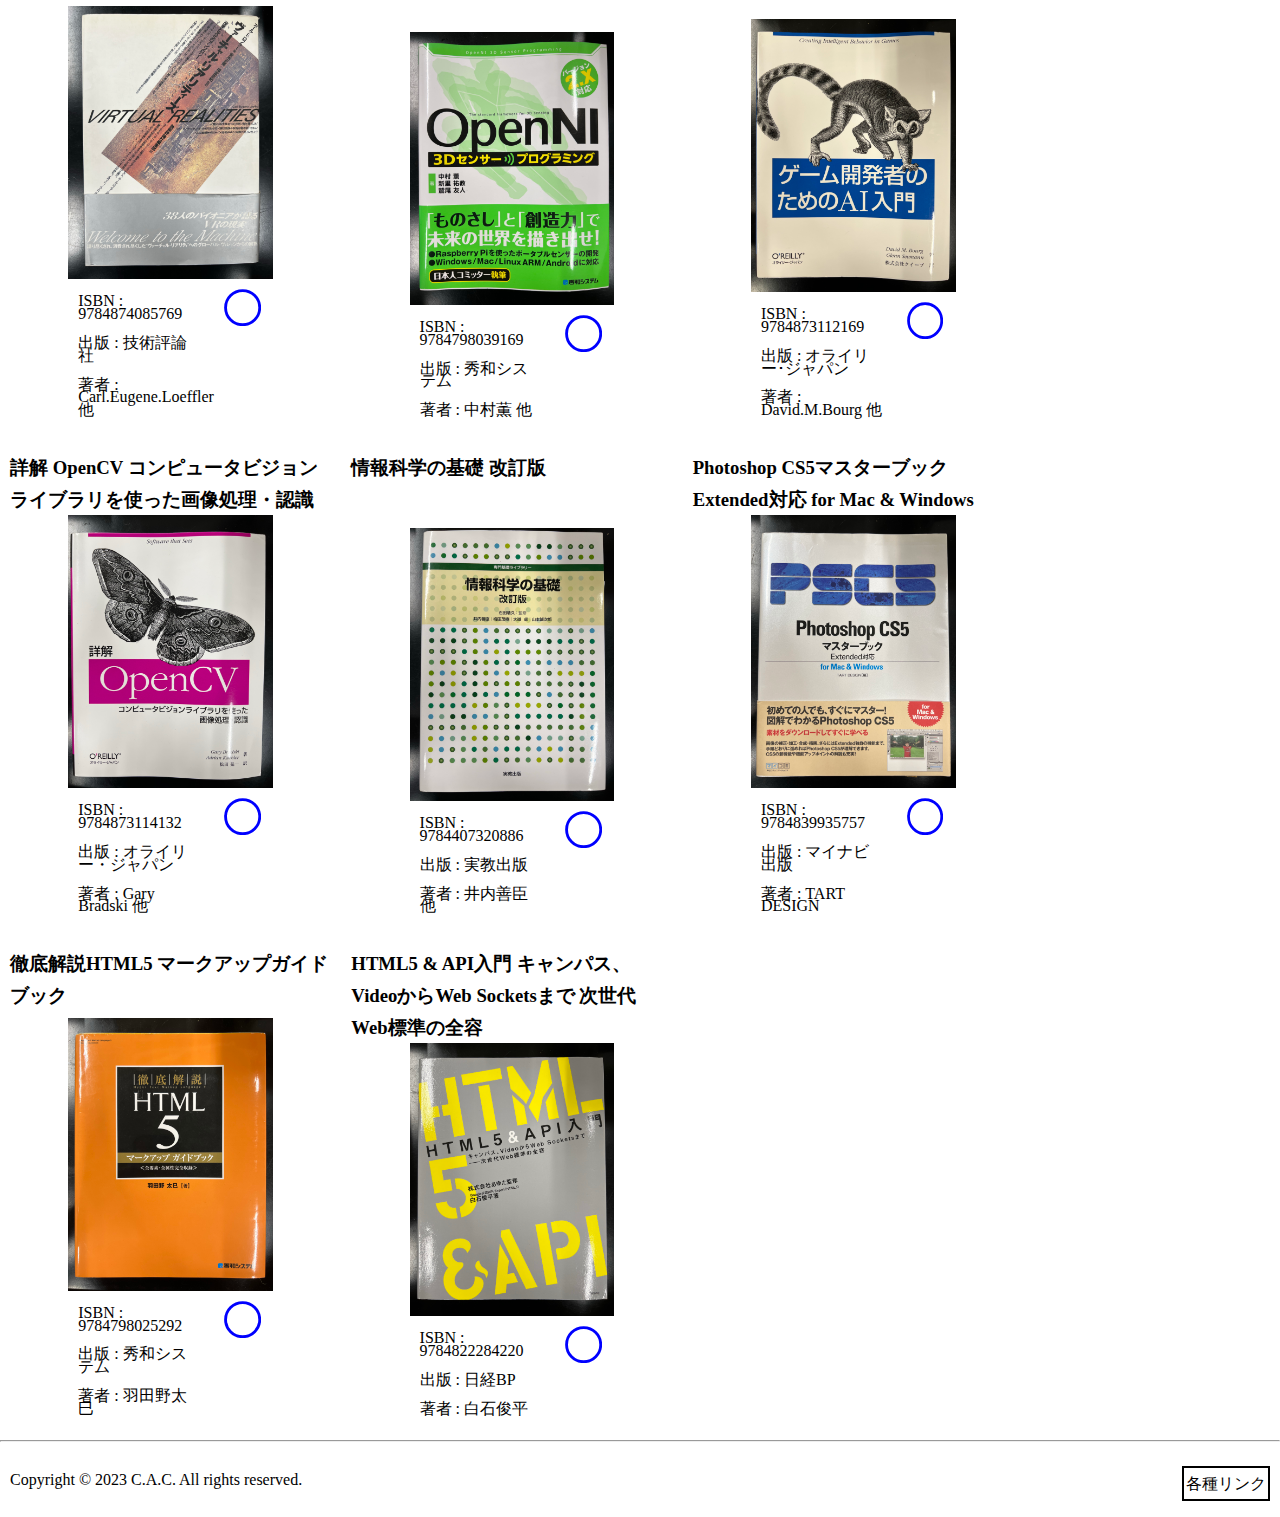
==== commit faf1a52b: "本の貸出状況表示と情報を横並びで配置" ====
--- a/index.html
+++ b/index.html
@@ -5,7 +5,7 @@
         <meta name="description" content="CAC_Book_Search_System">
         <title>C.A.C.図書管理システム</title>
         <link rel="stylesheet" href="stylesheet.css">
-        <script src="script.js"></script>
+        <script src="script/script.js"></script>
     </head>
     <body>
         <header>
@@ -20,457 +20,912 @@
                     <div class="a_book">
                         <h3 class="book_title">Unityゲーム プログラミング・バイブル 2nd Generation</h3>
                         <img src="images/img_0001.jpeg">
-                        <p>ISBN : 9784862465078</p>
-                        <p>出版 : ボーンデジタル</p>
-                        <p>著者 : 森哲哉 他</p>
+                        <div class="info_and_stock">
+                            <div class="info">
+                                <p>ISBN : 9784862465078</p>
+                                <p>出版 : ボーンデジタル</p>
+                                <p>著者 : 森哲哉 他</p>
+                            </div>
+                            <div class="stock">
+                                <img src="images/stock_check_mark/ok.svg">
+                            </div>
+                        </div>
                     </div>
                     <div class="a_book">
                         <h3 class="book_title">KINECT for Windows SDKプログラミング Kinect for Windows v2センサー対応版</h3>
                         <img src="images/img_0002.jpeg">
-                        <p>ISBN : 9784798043951</p>
-                        <p>出版 : 秀和システム</p>
-                        <p>著者 : 中村薫 他</p>
+                        <div class="info_and_stock">
+                            <div class="info">
+                                <p>ISBN : 9784798043951</p>
+                                <p>出版 : 秀和システム</p>
+                                <p>著者 : 中村薫 他</p>
+                            </div>
+                            <div class="stock">
+                                <img src="images/stock_check_mark/ok.svg">
+                            </div>
+                        </div>
                     </div>
                     <div class="a_book">
                         <h3 class="book_title">Perl/CGI逆引き大全555の極意</h3>
                         <img src="images/img_0003.jpeg">
-                        <p>ISBN : 9784798002620</p>
-                        <p>出版 : 秀和システム</p>
-                        <p>著者 : 津田貴史 他</p>
+                        <div class="info_and_stock">
+                            <div class="info">
+                                <p>ISBN : 9784798002620</p>
+                                <p>出版 : 秀和システム</p>
+                                <p>著者 : 津田貴史 他</p>
+                            </div>
+                            <div class="stock">
+                                <img src="images/stock_check_mark/ok.svg">
+                            </div>
+                        </div>
                     </div>
                     <div class="a_book">
                         <h3 class="book_title">スタイルシート辞典 第2版</h3>
                         <img src="images/img_0004.jpeg">
-                        <p>ISBN : 9784798100203</p>
-                        <p>出版 : 翔泳社</p>
-                        <p>著者 : 安川 英明</p>
+                        <div class="info_and_stock">
+                            <div class="info">
+                                <p>ISBN : 9784798100203</p>
+                                <p>出版 : 翔泳社</p>
+                                <p>著者 : 安川 英明</p>
+                            </div>
+                            <div class="stock">
+                                <img src="images/stock_check_mark/ok.svg">
+                            </div>
+                        </div>
                     </div>
                     <div class="a_book">
                         <h3 class="book_title">独習 UML 改訂版</h3>
                         <img src="images/img_0005.jpeg">
-                        <p>ISBN : 9784798101651</p>
-                        <p>出版 : 翔泳社</p>
-                        <p>著者 : Joseph Schmuller</p>
+                        <div class="info_and_stock">
+                            <div class="info">
+                                <p>ISBN : 9784798101651</p>
+                                <p>出版 : 翔泳社</p>
+                                <p>著者 : Joseph Schmuller</p>
+                            </div>
+                            <div class="stock">
+                                <img src="images/stock_check_mark/ok.svg">
+                            </div>
+                        </div>
                     </div>
                     <div class="a_book">
                         <h3 class="book_title">Java Script ポケットリファレンス</h3>
                         <img src="images/img_0006.jpeg">
-                        <p>ISBN : 9784774104638</p>
-                        <p>出版 : 技術評論社</p>
-                        <p>著者 : 古籏一浩</p>
+                        <div class="info_and_stock">
+                            <div class="info">
+                                <p>ISBN : 9784774104638</p>
+                                <p>出版 : 技術評論社</p>
+                                <p>著者 : 古籏一浩</p>
+                            </div>
+                            <div class="stock">
+                                <img src="images/stock_check_mark/ok.svg">
+                            </div>
+                        </div>
                     </div>
                     <div class="a_book">
                         <h3 class="book_title">新TOEICテストスーパー英単語 5人のエキスパートが選んだ3000語</h3>
                         <img src="images/img_0007.jpeg">
-                        <p>ISBN : 9784757414945</p>
-                        <p>出版 : アルク</p>
-                        <p>著者 : Robert Hilke 他</p>
+                        <div class="info_and_stock">
+                            <div class="info">
+                                <p>ISBN : 9784757414945</p>
+                                <p>出版 : アルク</p>
+                                <p>著者 : Robert Hilke 他</p>
+                            </div>
+                            <div class="stock">
+                                <img src="images/stock_check_mark/ok.svg">
+                            </div>
+                        </div>
                     </div>
                     <div class="a_book">
                         <h3 class="book_title">これならわかるC入門の入門</h3>
                         <img src="images/img_0008.jpeg">
-                        <p>ISBN : 9784798108476</p>
-                        <p>出版 : 翔泳社</p>
-                        <p>著者 : 坂下夕里</p>
+                        <div class="info_and_stock">
+                            <div class="info">
+                                <p>ISBN : 9784798108476</p>
+                                <p>出版 : 翔泳社</p>
+                                <p>著者 : 坂下夕里</p>
+                            </div>
+                            <div class="stock">
+                                <img src="images/stock_check_mark/ok.svg">
+                            </div>
+                        </div>
                     </div>
                     <div class="a_book">
                         <h3 class="book_title">HTMLハンドブック</h3>
                         <img src="images/img_0009.jpeg">
-                        <p>ISBN : 9784797302738</p>
-                        <p>出版 : SBクリエイティブ</p>
-                        <p>著者 : 渡辺竜生</p>
+                        <div class="info_and_stock">
+                            <div class="info">
+                                <p>ISBN : 9784797302738</p>
+                                <p>出版 : SBクリエイティブ</p>
+                                <p>著者 : 渡辺竜生</p>
+                            </div>
+                            <div class="stock">
+                                <img src="images/stock_check_mark/ok.svg">
+                            </div>
+                        </div>
                     </div>
                     <div class="a_book">
                         <h3 class="book_title">「インターネット」情報生活入門 ちょっと刺戟的な生活のために</h3>
                         <img src="images/img_0010.jpeg">
-                        <p>ISBN : 9784774100722</p>
-                        <p>出版 : 技術評論社</p>
-                        <p>著者 : グループまたたび</p>
+                        <div class="info_and_stock">
+                            <div class="info">
+                                <p>ISBN : 9784774100722</p>
+                                <p>出版 : 技術評論社</p>
+                                <p>著者 : グループまたたび</p>
+                            </div>
+                            <div class="stock">
+                                <img src="images/stock_check_mark/ok.svg">
+                            </div>
+                        </div>
                     </div>
                     <div class="a_book">
                         <h3 class="book_title">Unity入門 ～高機能ゲームエンジンによるマルチプラットフォーム開発～</h3>
                         <img src="images/img_0011.jpeg">
-                        <p>ISBN : 9784797365337</p>
-                        <p>出版 : SBクリエイティブ</p>
-                        <p>著者 : 高橋啓治郎</p>
+                        <div class="info_and_stock">
+                            <div class="info">
+                                <p>ISBN : 9784797365337</p>
+                                <p>出版 : SBクリエイティブ</p>
+                                <p>著者 : 高橋啓治郎</p>
+                            </div>
+                            <div class="stock">
+                                <img src="images/stock_check_mark/ok.svg">
+                            </div>
+                        </div>
                     </div>
                     <div class="a_book">
                         <h3 class="book_title">パソコンプログラミング入門以前</h3>
                         <img src="images/img_0012.jpeg">
-                        <p>ISBN : 9784839901462</p>
-                        <p>出版 : マイナビ出版</p>
-                        <p>著者 : 伊藤華子</p>
+                        <div class="info_and_stock">
+                            <div class="info">
+                                <p>ISBN : 9784839901462</p>
+                                <p>出版 : マイナビ出版</p>
+                                <p>著者 : 伊藤華子</p>
+                            </div>
+                            <div class="stock">
+                                <img src="images/stock_check_mark/ok.svg">
+                            </div>
+                        </div>
                     </div>
                     <div class="a_book">
                         <h3 class="book_title">JavaScript辞典 第2版</h3>
                         <img src="images/img_0013.jpeg">
-                        <p>ISBN : 9784798102726</p>
-                        <p>出版 : 翔泳社</p>
-                        <p>著者 : アンク</p>
+                        <div class="info_and_stock">
+                            <div class="info">
+                                <p>ISBN : 9784798102726</p>
+                                <p>出版 : 翔泳社</p>
+                                <p>著者 : アンク</p>
+                            </div>
+                            <div class="stock">
+                                <img src="images/stock_check_mark/ok.svg">
+                            </div>
+                        </div>
                     </div>
                     <div class="a_book">
                         <h3 class="book_title">CのABC <上></h3>
                         <img src="images/img_0014.jpeg">
-                        <p>ISBN : 9784795296411</p>
-                        <p>出版 : 桐原書店</p>
-                        <p>著者 : Al Kelley 他</p>
+                        <div class="info_and_stock">
+                            <div class="info">
+                                <p>ISBN : 9784795296411</p>
+                                <p>出版 : 桐原書店</p>
+                                <p>著者 : Al Kelley 他</p>
+                            </div>
+                            <div class="stock">
+                                <img src="images/stock_check_mark/ok.svg">
+                            </div>
+                        </div>
                     </div>
                     <div class="a_book">
                         <h3 class="book_title">CのABC <下></h3>
                         <img src="images/img_0015.jpeg">
-                        <p>ISBN : 9784795296428</p>
-                        <p>出版 : 桐原書店</p>
-                        <p>著者 : Al Kelley 他</p>
+                        <div class="info_and_stock">
+                            <div class="info">
+                                <p>ISBN : 9784795296428</p>
+                                <p>出版 : 桐原書店</p>
+                                <p>著者 : Al Kelley 他</p>
+                            </div>
+                            <div class="stock">
+                                <img src="images/stock_check_mark/ok.svg">
+                            </div>
+                        </div>
                     </div>
                     <div class="a_book">
                         <h3 class="book_title">ゲームで覚えるJAVA</h3>
                         <img src="images/img_0016.jpeg">
-                        <p>ISBN : 9784756117212</p>
-                        <p>出版 : アスキー･メディアワークス</p>
-                        <p>著者 : 本俊也</p>
+                        <div class="info_and_stock">
+                            <div class="info">
+                                <p>ISBN : 9784756117212</p>
+                                <p>出版 : アスキー･メディアワークス</p>
+                                <p>著者 : 本俊也</p>
+                            </div>
+                            <div class="stock">
+                                <img src="images/stock_check_mark/ok.svg">
+                            </div>
+                        </div>
                     </div>
                     <div class="a_book">
                         <h3 class="book_title">Java入門 改訂新版</h3>
                         <img src="images/img_0017.jpeg">
-                        <p>ISBN : 9784774106700</p>
-                        <p>出版 : 技術評論社</p>
-                        <p>著者 : 河西朝雄</p>
+                        <div class="info_and_stock">
+                            <div class="info">
+                                <p>ISBN : 9784774106700</p>
+                                <p>出版 : 技術評論社</p>
+                                <p>著者 : 河西朝雄</p>
+                            </div>
+                            <div class="stock">
+                                <img src="images/stock_check_mark/ok.svg">
+                            </div>
+                        </div>
                     </div>
                     <div class="a_book">
                         <h3 class="book_title">Java<1> Javaではじめるプログラミング</h3>
                         <img src="images/img_0018.jpeg">
-                        <p>ISBN : 9784881359839</p>
-                        <p>出版 : 翔泳社</p>
-                        <p>著者 : 桑原信也</p>
+                        <div class="info_and_stock">
+                            <div class="info">
+                                <p>ISBN : 9784881359839</p>
+                                <p>出版 : 翔泳社</p>
+                                <p>著者 : 桑原信也</p>
+                            </div>
+                            <div class="stock">
+                                <img src="images/stock_check_mark/ok.svg">
+                            </div>
+                        </div>
                     </div>
                     <div class="a_book">
                         <h3 class="book_title">Java<2> Javaではじめるオブジェクト指向プログラミング</h3>
                         <img src="images/img_0019.jpeg">
-                        <p>ISBN : 9784881359846</p>
-                        <p>出版 : 翔泳社</p>
-                        <p>著者 : 桑原信也</p>
+                        <div class="info_and_stock">
+                            <div class="info">
+                                <p>ISBN : 9784881359846</p>
+                                <p>出版 : 翔泳社</p>
+                                <p>著者 : 桑原信也</p>
+                            </div>
+                            <div class="stock">
+                                <img src="images/stock_check_mark/ok.svg">
+                            </div>
+                        </div>
                     </div>
                     <div class="a_book">
                         <h3 class="book_title">Javaアプレット入門―Webページをクリエイト</h3>
                         <img src="images/img_0020.jpeg">
-                        <p>ISBN : 9784890529681</p>
-                        <p>出版 : SBクリエイティブ</p>
-                        <p>著者 : 佐渡秀治 他</p>
+                        <div class="info_and_stock">
+                            <div class="info">
+                                <p>ISBN : 9784890529681</p>
+                                <p>出版 : SBクリエイティブ</p>
+                                <p>著者 : 佐渡秀治 他</p>
+                            </div>
+                            <div class="stock">
+                                <img src="images/stock_check_mark/ok.svg">
+                            </div>
+                        </div>
                     </div>
                     <div class="a_book">
                         <h3 class="book_title">Java GUIプログラミング <Vol.1> さらにパワーアップしたSwing</h3>
                         <img src="images/img_0021.jpeg">
-                        <p>ISBN : 9784877830519</p>
-                        <p>出版 : カットシステム</p>
-                        <p>著者 : 大村忠史</p>
+                        <div class="info_and_stock">
+                            <div class="info">
+                                <p>ISBN : 9784877830519</p>
+                                <p>出版 : カットシステム</p>
+                                <p>著者 : 大村忠史</p>
+                            </div>
+                            <div class="stock">
+                                <img src="images/stock_check_mark/ok.svg">
+                            </div>
+                        </div>
                     </div>
                     <div class="a_book">
                         <h3 class="book_title">Java言語入門 アプレット, AWT, 先進的機能</h3>
                         <img src="images/img_0022.jpeg">
-                        <p>ISBN : 9784894712102</p>
-                        <p>出版 : 桐原書店</p>
-                        <p>著者 : Laura Lemay 他</p>
+                        <div class="info_and_stock">
+                            <div class="info">
+                                <p>ISBN : 9784894712102</p>
+                                <p>出版 : 桐原書店</p>
+                                <p>著者 : Laura Lemay 他</p>
+                            </div>
+                            <div class="stock">
+                                <img src="images/stock_check_mark/ok.svg">
+                            </div>
+                        </div>
                     </div>
                     <div class="a_book">
                         <h3 class="book_title">はじめて学ぶC言語 入門編</h3>
                         <img src="images/img_0023.jpeg">
-                        <p>ISBN : 9784816332470</p>
-                        <p>出版 : ナツメ社</p>
-                        <p>著者 : 小高知宏</p>
+                        <div class="info_and_stock">
+                            <div class="info">
+                                <p>ISBN : 9784816332470</p>
+                                <p>出版 : ナツメ社</p>
+                                <p>著者 : 小高知宏</p>
+                            </div>
+                            <div class="stock">
+                                <img src="images/stock_check_mark/ok.svg">
+                            </div>
+                        </div>
                     </div>
                     <div class="a_book">
                         <h3 class="book_title">Visual Basic5.0 上級編</h3>
                         <img src="images/img_0024.jpeg">
-                        <p>ISBN : 9784774105741</p>
-                        <p>出版 : 技術評論社</p>
-                        <p>著者 : 河西朝雄</p>
+                        <div class="info_and_stock">
+                            <div class="info">
+                                <p>ISBN : 9784774105741</p>
+                                <p>出版 : 技術評論社</p>
+                                <p>著者 : 河西朝雄</p>
+                            </div>
+                            <div class="stock">
+                                <img src="images/stock_check_mark/ok.svg">
+                            </div>
+                        </div>
                     </div>
                     <div class="a_book">
                         <h3 class="book_title">かんたんプログラミング Visual Basic 基礎編</h3>
                         <img src="images/img_0025.jpeg">
-                        <p>ISBN : 9784774103907</p>
-                        <p>出版 : 技術評論社</p>
-                        <p>著者 : 川口輝久 他</p>
+                        <div class="info_and_stock">
+                            <div class="info">
+                                <p>ISBN : 9784774103907</p>
+                                <p>出版 : 技術評論社</p>
+                                <p>著者 : 川口輝久 他</p>
+                            </div>
+                            <div class="stock">
+                                <img src="images/stock_check_mark/ok.svg">
+                            </div>
+                        </div>
                     </div>
                     <div class="a_book">
                         <h3 class="book_title">Visual Basicゲームプログラミングの応用50例 パワーテクニック編</h3>
                         <img src="images/img_0026.jpeg">
-                        <p>ISBN : 9784797302240</p>
-                        <p>出版 : SBクリエイティブ</p>
-                        <p>著者 : 日高徹</p>
+                        <div class="info_and_stock">
+                            <div class="info">
+                                <p>ISBN : 9784797302240</p>
+                                <p>出版 : SBクリエイティブ</p>
+                                <p>著者 : 日高徹</p>
+                            </div>
+                            <div class="stock">
+                                <img src="images/stock_check_mark/ok.svg">
+                            </div>
+                        </div>
                     </div>
                     <div class="a_book">
                         <h3 class="book_title">Visual Basicゲームプログラミングの応用50例 トータルテクニック編</h3>
                         <img src="images/img_0027.jpeg">
-                        <p>ISBN : 9784797302233</p>
-                        <p>出版 : SBクリエイティブ</p>
-                        <p>著者 : 日高徹</p>
+                        <div class="info_and_stock">
+                            <div class="info">
+                                <p>ISBN : 9784797302233</p>
+                                <p>出版 : SBクリエイティブ</p>
+                                <p>著者 : 日高徹</p>
+                            </div>
+                            <div class="stock">
+                                <img src="images/stock_check_mark/ok.svg">
+                            </div>
+                        </div>
                     </div>
                     <div class="a_book">
                         <h3 class="book_title">Microsoft Visual C++プログラミングMFC</h3>
                         <img src="images/img_0028.jpeg">
-                        <p>ISBN : 9784756110312</p>
-                        <p>出版 : アスキー･メディアワークス</p>
-                        <p>著者 : Microsoft</p>
+                        <div class="info_and_stock">
+                            <div class="info">
+                                <p>ISBN : 9784756110312</p>
+                                <p>出版 : アスキー･メディアワークス</p>
+                                <p>著者 : Microsoft</p>
+                            </div>
+                            <div class="stock">
+                                <img src="images/stock_check_mark/ok.svg">
+                            </div>
+                        </div>
                     </div>
                     <div class="a_book">
                         <h3 class="book_title">GTK++入門 基礎からはじめるＸプログラミング 第2版</h3>
                         <img src="images/img_0029.jpeg">
-                        <p>ISBN : 9784797319026</p>
-                        <p>出版 : SBクリエイティブ</p>
-                        <p>著者 : たなかひろゆき</p>
+                        <div class="info_and_stock">
+                            <div class="info">
+                                <p>ISBN : 9784797319026</p>
+                                <p>出版 : SBクリエイティブ</p>
+                                <p>著者 : たなかひろゆき</p>
+                            </div>
+                            <div class="stock">
+                                <img src="images/stock_check_mark/ok.svg">
+                            </div>
+                        </div>
                     </div>
                     <div class="a_book">
                         <h3 class="book_title">X Toolkitプログラミング</h3>
                         <img src="images/img_0030.jpeg">
-                        <p>ISBN : 9784810185027</p>
-                        <p>出版 : トッパン</p>
-                        <p>著者 : D.A.Young</p>
+                        <div class="info_and_stock">
+                            <div class="info">
+                                <p>ISBN : 9784810185027</p>
+                                <p>出版 : トッパン</p>
+                                <p>著者 : D.A.Young</p>
+                            </div>
+                            <div class="stock">
+                                <img src="images/stock_check_mark/ok.svg">
+                            </div>
+                        </div>
                     </div>
                     <div class="a_book">
                         <h3 class="book_title">Xウィンドウとその仲間たち</h3>
                         <img src="images/img_0031.jpeg">
-                        <p>ISBN : 9784320023550</p>
-                        <p>出版 : 共立出版</p>
-                        <p>著者 : 石田晴久</p>
+                        <div class="info_and_stock">
+                            <div class="info">
+                                <p>ISBN : 9784320023550</p>
+                                <p>出版 : 共立出版</p>
+                                <p>著者 : 石田晴久</p>
+                            </div>
+                            <div class="stock">
+                                <img src="images/stock_check_mark/ok.svg">
+                            </div>
+                        </div>
                     </div>
                     <div class="a_book">
                         <h3 class="book_title">心理学・入門 心理学はこんなに面白い</h3>
                         <img src="images/img_0032.jpeg">
-                        <p>ISBN : 9784641124301</p>
-                        <p>出版 : 有斐閣</p>
-                        <p>著者 : サトウタツヤ 他</p>
+                        <div class="info_and_stock">
+                            <div class="info">
+                                <p>ISBN : 9784641124301</p>
+                                <p>出版 : 有斐閣</p>
+                                <p>著者 : サトウタツヤ 他</p>
+                            </div>
+                            <div class="stock">
+                                <img src="images/stock_check_mark/ok.svg">
+                            </div>
+                        </div>
                     </div>
                     <div class="a_book">
                         <h3 class="book_title">Javaで学ぶオブジェクト指向プログラミング入門 Information & Computing</h3>
                         <img src="images/img_0033.jpeg">
-                        <p>ISBN : 9784781911991</p>
-                        <p>出版 : サイエンス社</p>
-                        <p>著者 : 高橋友一 他</p>
+                        <div class="info_and_stock">
+                            <div class="info">
+                                <p>ISBN : 9784781911991</p>
+                                <p>出版 : サイエンス社</p>
+                                <p>著者 : 高橋友一 他</p>
+                            </div>
+                            <div class="stock">
+                                <img src="images/stock_check_mark/ok.svg">
+                            </div>
+                        </div>
                     </div>
                     <div class="a_book">
                         <h3 class="book_title">心理学へのいざない わたしとあなたの世界を理解するために</h3>
                         <img src="images/img_0034.jpeg">
-                        <p>ISBN : 9784888480895</p>
-                        <p>出版 : ナカニシヤ出版</p>
-                        <p>著者 : 秋田宗平 他</p>
+                        <div class="info_and_stock">
+                            <div class="info">
+                                <p>ISBN : 9784888480895</p>
+                                <p>出版 : ナカニシヤ出版</p>
+                                <p>著者 : 秋田宗平 他</p>
+                            </div>
+                            <div class="stock">
+                                <img src="images/stock_check_mark/ok.svg">
+                            </div>
+                        </div>
                     </div>
                     <div class="a_book">
                         <h3 class="book_title">見てわかるUnity5 C#超入門</h3>
                         <img src="images/img_0035.jpeg">
-                        <p>ISBN : 9784798044965</p>
-                        <p>出版 : 秀和システム</p>
-                        <p>著者 : 掌田津耶乃</p>
+                        <div class="info_and_stock">
+                            <div class="info">
+                                <p>ISBN : 9784798044965</p>
+                                <p>出版 : 秀和システム</p>
+                                <p>著者 : 掌田津耶乃</p>
+                            </div>
+                            <div class="stock">
+                                <img src="images/stock_check_mark/ok.svg">
+                            </div>
+                        </div>
                     </div>
                     <div class="a_book">
                         <h3 class="book_title">生態学入門 第2版</h3>
                         <img src="images/img_0036.jpeg">
-                        <p>ISBN : 9784807907830</p>
-                        <p>出版 : 東京化学同人</p>
-                        <p>著者 : 日本生態学会</p>
+                        <div class="info_and_stock">
+                            <div class="info">
+                                <p>ISBN : 9784807907830</p>
+                                <p>出版 : 東京化学同人</p>
+                                <p>著者 : 日本生態学会</p>
+                            </div>
+                            <div class="stock">
+                                <img src="images/stock_check_mark/ok.svg">
+                            </div>
+                        </div>
                     </div>
                     <div class="a_book">
                         <h3 class="book_title">詳解HTML&CSS&JavaScript辞典 第5版</h3>
                         <img src="images/img_0037.jpeg">
-                        <p>ISBN : 9784798030272</p>
-                        <p>出版 : 秀和システム</p>
-                        <p>著者 : 大藤幹 他</p>
+                        <div class="info_and_stock">
+                            <div class="info">
+                                <p>ISBN : 9784798030272</p>
+                                <p>出版 : 秀和システム</p>
+                                <p>著者 : 大藤幹 他</p>
+                            </div>
+                            <div class="stock">
+                                <img src="images/stock_check_mark/ok.svg">
+                            </div>
+                        </div>
                     </div>
                     <div class="a_book">
                         <h3 class="book_title">よくわかるXMLの基礎 第2版</h3>
                         <img src="images/img_0038.jpeg">
-                        <p>ISBN : 9784822280789</p>
-                        <p>出版 : 日経BP</p>
-                        <p>著者 : Simon St.Laurent</p>
+                        <div class="info_and_stock">
+                            <div class="info">
+                                <p>ISBN : 9784822280789</p>
+                                <p>出版 : 日経BP</p>
+                                <p>著者 : Simon St.Laurent</p>
+                            </div>
+                            <div class="stock">
+                                <img src="images/stock_check_mark/ok.svg">
+                            </div>
+                        </div>
                     </div>
                     <div class="a_book">
                         <h3 class="book_title">集団社会学の展開</h3>
                         <img src="images/img_0039.jpeg">
-                        <p>ISBN : 9784772912174</p>
-                        <p>出版 : アリーフ一葉舎</p>
-                        <p>著者 : 小笠原真</p>
+                        <div class="info_and_stock">
+                            <div class="info">
+                                <p>ISBN : 9784772912174</p>
+                                <p>出版 : アリーフ一葉舎</p>
+                                <p>著者 : 小笠原真</p>
+                            </div>
+                            <div class="stock">
+                                <img src="images/stock_check_mark/ok.svg">
+                            </div>
+                        </div>
                     </div>
                     <div class="a_book">
                         <h3 class="book_title">ウェブデザインの教科書</h3>
                         <img src="images/img_0040.jpeg">
-                        <p>ISBN : 9784822215330</p>
-                        <p>出版 : 日経BP</p>
-                        <p>著者 : 矢野りん</p>
+                        <div class="info_and_stock">
+                            <div class="info">
+                                <p>ISBN : 9784822215330</p>
+                                <p>出版 : 日経BP</p>
+                                <p>著者 : 矢野りん</p>
+                            </div>
+                            <div class="stock">
+                                <img src="images/stock_check_mark/ok.svg">
+                            </div>
+                        </div>
                     </div>
                     <div class="a_book">
                         <h3 class="book_title">1からの会計</h3>
                         <img src="images/img_0041.jpeg">
-                        <p>ISBN : 9784502299803</p>
-                        <p>出版 : 碩学舎</p>
-                        <p>著者 : 谷武幸 他</p>
+                        <div class="info_and_stock">
+                            <div class="info">
+                                <p>ISBN : 9784502299803</p>
+                                <p>出版 : 碩学舎</p>
+                                <p>著者 : 谷武幸 他</p>
+                            </div>
+                            <div class="stock">
+                                <img src="images/stock_check_mark/ok.svg">
+                            </div>
+                        </div>
                     </div>
                     <div class="a_book">
                         <h3 class="book_title">LATEX 2ε辞典 用法・用例逆引きリファレンス</h3>
                         <img src="images/img_0042.jpeg">
-                        <p>ISBN : 9784798118147</p>
-                        <p>出版 : 翔泳社</p>
-                        <p>著者 : 吉永徹美</p>
+                        <div class="info_and_stock">
+                            <div class="info">
+                                <p>ISBN : 9784798118147</p>
+                                <p>出版 : 翔泳社</p>
+                                <p>著者 : 吉永徹美</p>
+                            </div>
+                            <div class="stock">
+                                <img src="images/stock_check_mark/ok.svg">
+                            </div>
+                        </div>
                     </div>
                     <div class="a_book">
                         <h3 class="book_title">基礎電気電子回路</h3>
                         <img src="images/img_0043.jpeg">
-                        <p>ISBN : 9784274128752</p>
-                        <p>出版 : オーム社</p>
-                        <p>著者 : 高木亀一</p>
+                        <div class="info_and_stock">
+                            <div class="info">
+                                <p>ISBN : 9784274128752</p>
+                                <p>出版 : オーム社</p>
+                                <p>著者 : 高木亀一</p>
+                            </div>
+                            <div class="stock">
+                                <img src="images/stock_check_mark/ok.svg">
+                            </div>
+                        </div>
                     </div>
                     <div class="a_book">
                         <h3 class="book_title">公務員試験 新スーパー過去問ゼミ4 ミクロ経済学</h3>
                         <img src="images/img_0044.jpeg">
-                        <p>ISBN : 9784788948617</p>
-                        <p>出版 : 実務教育出版</p>
-                        <p>著者 : 資格試験研究会</p>
+                        <div class="info_and_stock">
+                            <div class="info">
+                                <p>ISBN : 9784788948617</p>
+                                <p>出版 : 実務教育出版</p>
+                                <p>著者 : 資格試験研究会</p>
+                            </div>
+                            <div class="stock">
+                                <img src="images/stock_check_mark/ok.svg">
+                            </div>
+                        </div>
                     </div>
                     <div class="a_book">
                         <h3 class="book_title">デザインの学校 これからはじめるActionScriptの本</h3>
                         <img src="images/img_0045.jpeg">
-                        <p>ISBN : 9784774149103</p>
-                        <p>出版 : 技術評論社</p>
-                        <p>著者 : 林拓也</p>
+                        <div class="info_and_stock">
+                            <div class="info">
+                                <p>ISBN : 9784774149103</p>
+                                <p>出版 : 技術評論社</p>
+                                <p>著者 : 林拓也</p>
+                            </div>
+                            <div class="stock">
+                                <img src="images/stock_check_mark/ok.svg">
+                            </div>
+                        </div>
                     </div>
                     <div class="a_book">
                         <h3 class="book_title">詳細UNIXプログラミング 新装版</h3>
                         <img src="images/img_0046.jpeg">
-                        <p>ISBN : 9784894713192</p>
-                        <p>出版 : 桐原書店</p>
-                        <p>著者 : W.Richard.Stevens</p>
+                        <div class="info_and_stock">
+                            <div class="info">
+                                <p>ISBN : 9784894713192</p>
+                                <p>出版 : 桐原書店</p>
+                                <p>著者 : W.Richard.Stevens</p>
+                            </div>
+                            <div class="stock">
+                                <img src="images/stock_check_mark/ok.svg">
+                            </div>
+                        </div>
                     </div>
                     <div class="a_book">
                         <h3 class="book_title">新Linux/UNIX入門</h3>
                         <img src="images/img_0047.jpeg">
-                        <p>ISBN : 9784797313185</p>
-                        <p>出版 : SBクリエイティブ</p>
-                        <p>著者 : 林晴比古</p>
+                        <div class="info_and_stock">
+                            <div class="info">
+                                <p>ISBN : 9784797313185</p>
+                                <p>出版 : SBクリエイティブ</p>
+                                <p>著者 : 林晴比古</p>
+                            </div>
+                            <div class="stock">
+                                <img src="images/stock_check_mark/ok.svg">
+                            </div>
+                        </div>
                     </div>
                     <div class="a_book">
                         <h3 class="book_title">LATEX2ε 美文書作成入門</h3>
                         <img src="images/img_0048.jpeg">
-                        <p>ISBN : 9784774143194</p>
-                        <p>出版 : 技術評論社</p>
-                        <p>著者 : 奥村晴彦</p>
+                        <div class="info_and_stock">
+                            <div class="info">
+                                <p>ISBN : 9784774143194</p>
+                                <p>出版 : 技術評論社</p>
+                                <p>著者 : 奥村晴彦</p>
+                            </div>
+                            <div class="stock">
+                                <img src="images/stock_check_mark/ok.svg">
+                            </div>
+                        </div>
                     </div>
                     <div class="a_book">
                         <h3 class="book_title">iPhoneプログラミング UIKit詳解リファレンス</h3>
                         <img src="images/img_0049.jpeg">
-                        <p>ISBN : 9784897978444</p>
-                        <p>出版 : リックテレコム</p>
-                        <p>著者 : 所友太</p>
+                        <div class="info_and_stock">
+                            <div class="info">
+                                <p>ISBN : 9784897978444</p>
+                                <p>出版 : リックテレコム</p>
+                                <p>著者 : 所友太</p>
+                            </div>
+                            <div class="stock">
+                                <img src="images/stock_check_mark/ok.svg">
+                            </div>
+                        </div>
                     </div>
                     <div class="a_book">
                         <h3 class="book_title">地球科学の窓 ガイアとクロノスの物語</h3>
                         <img src="images/img_0050.jpeg">
-                        <p>ISBN : 9784783305286</p>
-                        <p>出版 : 三和書房</p>
-                        <p>著者 : 林田明</p>
+                        <div class="info_and_stock">
+                            <div class="info">
+                                <p>ISBN : 9784783305286</p>
+                                <p>出版 : 三和書房</p>
+                                <p>著者 : 林田明</p>
+                            </div>
+                            <div class="stock">
+                                <img src="images/stock_check_mark/ok.svg">
+                            </div>
+                        </div>
                     </div>
                     <div class="a_book">
                         <h3 class="book_title">これならわかる確率・統計セミナー</h3>
                         <img src="images/img_0051.jpeg">
-                        <p>ISBN : 9784873611761</p>
-                        <p>出版 : 学術図書出版社</p>
-                        <p>著者 : 森本宏明 他</p>
+                        <div class="info_and_stock">
+                            <div class="info">
+                                <p>ISBN : 9784873611761</p>
+                                <p>出版 : 学術図書出版社</p>
+                                <p>著者 : 森本宏明 他</p>
+                            </div>
+                            <div class="stock">
+                                <img src="images/stock_check_mark/ok.svg">
+                            </div>
+                        </div>
                     </div>
                     <div class="a_book">
                         <h3 class="book_title">新SNAの世界 経済循環の統計</h3>
                         <img src="images/img_0052.jpeg">
-                        <p>ISBN : 9784771015852</p>
-                        <p>出版 : 晃洋書房</p>
-                        <p>著者 : 藤田宏二</p>
+                        <div class="info_and_stock">
+                            <div class="info">
+                                <p>ISBN : 9784771015852</p>
+                                <p>出版 : 晃洋書房</p>
+                                <p>著者 : 藤田宏二</p>
+                            </div>
+                            <div class="stock">
+                                <img src="images/stock_check_mark/ok.svg">
+                            </div>
+                        </div>
                     </div>
                     <div class="a_book">
                         <h3 class="book_title">ペイントツールSAI スーパー彩色テクニック</h3>
                         <img src="images/img_0053.jpeg">
-                        <p>ISBN : 9784048864350</p>
-                        <p>出版 : アスキー･メディアワークス</p>
-                        <p>著者 : 絵心向上委員会</p>
+                        <div class="info_and_stock">
+                            <div class="info">
+                                <p>ISBN : 9784048864350</p>
+                                <p>出版 : アスキー･メディアワークス</p>
+                                <p>著者 : 絵心向上委員会</p>
+                            </div>
+                            <div class="stock">
+                                <img src="images/stock_check_mark/ok.svg">
+                            </div>
+                        </div>
                     </div>
                     <div class="a_book">
                         <h3 class="book_title">プログラミングテクニック UNIXコマンドのソースコードにみる実践プログラミング手法</h3>
                         <img src="images/img_0054.jpeg">
-                        <p>ISBN : 9784756143891</p>
-                        <p>出版 : アスキー･メディアワークス</p>
-                        <p>著者 : 多治見寿和</p>
+                        <div class="info_and_stock">
+                            <div class="info">
+                                <p>ISBN : 9784756143891</p>
+                                <p>出版 : アスキー･メディアワークス</p>
+                                <p>著者 : 多治見寿和</p>
+                            </div>
+                            <div class="stock">
+                                <img src="images/stock_check_mark/ok.svg">
+                            </div>
+                        </div>
                     </div>
                     <div class="a_book">
                         <h3 class="book_title">最新人工知能がよ～くわかる本</h3>
                         <img src="images/img_0055.jpeg">
-                        <p>ISBN : 9784798046877</p>
-                        <p>出版 : 秀和システム</p>
-                        <p>著者 : 神崎洋治</p>
+                        <div class="info_and_stock">
+                            <div class="info">
+                                <p>ISBN : 9784798046877</p>
+                                <p>出版 : 秀和システム</p>
+                                <p>著者 : 神崎洋治</p>
+                            </div>
+                            <div class="stock">
+                                <img src="images/stock_check_mark/ok.svg">
+                            </div>
+                        </div>
                     </div>
                     <div class="a_book">
                         <h3 class="book_title">Cによるアルゴリズムとデータ構造</h3>
                         <img src="images/img_0056.jpeg">
-                        <p>ISBN : 9784274216046</p>
-                        <p>出版 : オーム社</p>
-                        <p>著者 : 茨木俊秀</p>
+                        <div class="info_and_stock">
+                            <div class="info">
+                                <p>ISBN : 9784274216046</p>
+                                <p>出版 : オーム社</p>
+                                <p>著者 : 茨木俊秀</p>
+                            </div>
+                            <div class="stock">
+                                <img src="images/stock_check_mark/ok.svg">
+                            </div>
+                        </div>
                     </div>
                     <div class="a_book">
                         <h3 class="book_title">基礎からわかるTCP/IP ネットワーク実験プログラミング Linux/FreeBSD対応</h3>
                         <img src="images/img_0057.jpeg">
-                        <p>ISBN : 9784274064241</p>
-                        <p>出版 : オーム社</p>
-                        <p>著者 : 村山公保</p>
+                        <div class="info_and_stock">
+                            <div class="info">
+                                <p>ISBN : 9784274064241</p>
+                                <p>出版 : オーム社</p>
+                                <p>著者 : 村山公保</p>
+                            </div>
+                            <div class="stock">
+                                <img src="images/stock_check_mark/ok.svg">
+                            </div>
+                        </div>
                     </div>
                     <div class="a_book">
                         <h3 class="book_title">ヴァーチャル・リアリティーズ 産業と文化のアンソロジー</h3>
                         <img src="images/img_0058.jpeg">
-                        <p>ISBN : 9784874085769</p>
-                        <p>出版 : 技術評論社</p>
-                        <p>著者 : Carl.Eugene.Loeffler 他</p>
+                        <div class="info_and_stock">
+                            <div class="info">
+                                <p>ISBN : 9784874085769</p>
+                                <p>出版 : 技術評論社</p>
+                                <p>著者 : Carl.Eugene.Loeffler 他</p>
+                            </div>
+                            <div class="stock">
+                                <img src="images/stock_check_mark/ok.svg">
+                            </div>
+                        </div>
                     </div>
                     <div class="a_book">
                         <h3 class="book_title">OpenNI 3Dセンサープログラミング</h3>
                         <img src="images/img_0059.jpeg">
-                        <p>ISBN : 9784798039169</p>
-                        <p>出版 : 秀和システム</p>
-                        <p>著者 : 中村薫 他</p>
+                        <div class="info_and_stock">
+                            <div class="info">
+                                <p>ISBN : 9784798039169</p>
+                                <p>出版 : 秀和システム</p>
+                                <p>著者 : 中村薫 他</p>
+                            </div>
+                            <div class="stock">
+                                <img src="images/stock_check_mark/ok.svg">
+                            </div>
+                        </div>
                     </div>
                     <div class="a_book">
                         <h3 class="book_title">ゲーム開発者のAI入門</h3>
                         <img src="images/img_0060.jpeg">
-                        <p>ISBN : 9784873112169</p>
-                        <p>出版 : オライリー･ジャパン</p>
-                        <p>著者 : David.M.Bourg 他</p>
+                        <div class="info_and_stock">
+                            <div class="info">
+                                <p>ISBN : 9784873112169</p>
+                                <p>出版 : オライリー･ジャパン</p>
+                                <p>著者 : David.M.Bourg 他</p>
+                            </div>
+                            <div class="stock">
+                                <img src="images/stock_check_mark/ok.svg">
+                            </div>
+                        </div>
                     </div>
                     <div class="a_book">
                         <h3 class="book_title">詳解 OpenCV コンピュータビジョンライブラリを使った画像処理・認識</h3>
                         <img src="images/img_0061.jpeg">
-                        <p>ISBN : 9784873114132</p>
-                        <p>出版 : オライリー・ジャパン</p>
-                        <p>著者 : Gary Bradski 他</p>
+                        <div class="info_and_stock">
+                            <div class="info">
+                                <p>ISBN : 9784873114132</p>
+                                <p>出版 : オライリー・ジャパン</p>
+                                <p>著者 : Gary Bradski 他</p>
+                            </div>
+                            <div class="stock">
+                                <img src="images/stock_check_mark/ok.svg">
+                            </div>
+                        </div>
                     </div>
                     <div class="a_book">
                         <h3 class="book_title">情報科学の基礎 改訂版</h3>
                         <img src="images/img_0062.jpeg">
-                        <p>ISBN : 9784407320886</p>
-                        <p>出版 : 実教出版</p>
-                        <p>著者 : 井内善臣 他</p>
+                        <div class="info_and_stock">
+                            <div class="info">
+                                <p>ISBN : 9784407320886</p>
+                                <p>出版 : 実教出版</p>
+                                <p>著者 : 井内善臣 他</p>
+                            </div>
+                            <div class="stock">
+                                <img src="images/stock_check_mark/ok.svg">
+                            </div>
+                        </div>
                     </div>
                     <div class="a_book">
                         <h3 class="book_title">Photoshop CS5マスターブック Extended対応 for Mac & Windows</h3>
                         <img src="images/img_0063.jpeg">
-                        <p>ISBN : 9784839935757</p>
-                        <p>出版 : マイナビ出版</p>
-                        <p>著者 : TART DESIGN</p>
+                        <div class="info_and_stock">
+                            <div class="info">
+                                <p>ISBN : 9784839935757</p>
+                                <p>出版 : マイナビ出版</p>
+                                <p>著者 : TART DESIGN</p>
+                            </div>
+                            <div class="stock">
+                                <img src="images/stock_check_mark/ok.svg">
+                            </div>
+                        </div>
                     </div>
                     <div class="a_book">
                         <h3 class="book_title">徹底解説HTML5 マークアップガイドブック</h3>
                         <img src="images/img_0064.jpeg">
-                        <p>ISBN : 9784798025292</p>
-                        <p>出版 : 秀和システム</p>
-                        <p>著者 : 羽田野太巳</p>
+                        <div class="info_and_stock">
+                            <div class="info">
+                                <p>ISBN : 9784798025292</p>
+                                <p>出版 : 秀和システム</p>
+                                <p>著者 : 羽田野太巳</p>
+                            </div>
+                            <div class="stock">
+                                <img src="images/stock_check_mark/ok.svg">
+                            </div>
+                        </div>
                     </div>
                     <div class="a_book">
                         <h3 class="book_title">HTML5 & API入門 キャンパス、VideoからWeb Socketsまで 次世代Web標準の全容</h3>
                         <img src="images/img_0065.jpeg">
-                        <p>ISBN : 9784822284220</p>
-                        <p>出版 : 日経BP</p>
-                        <p>著者 : 白石俊平</p>
+                        <div class="info_and_stock">
+                            <div class="info">
+                                <p>ISBN : 9784822284220</p>
+                                <p>出版 : 日経BP</p>
+                                <p>著者 : 白石俊平</p>
+                            </div>
+                            <div class="stock">
+                                <img src="images/stock_check_mark/ok.svg">
+                            </div>
+                        </div>
                     </div>
                 </div> <!-- .container -->
             </div> <!-- .column1  -->
--- a/stylesheet.css
+++ b/stylesheet.css
@@ -53,7 +53,7 @@
 }
 
 .a_book p {
-    line-height: 0.1;
+    line-height: 0.8;
 }
 
 .book_title {
@@ -76,4 +76,27 @@
 .rinks {
     border: solid 2px;
     padding: 2px;
+}
+
+.info_and_stock {
+    display: flex;
+    width: 60%;
+    margin-left: auto;
+    margin-right: auto;
+}
+
+.info {
+    width: 70%;
+}
+
+.stock {
+    width: 30%;
+}
+
+.stock img {
+    display: block;
+    width: 60%;
+    margin-left: auto;
+    margin-right: auto;
+    margin-top: 10px;
 }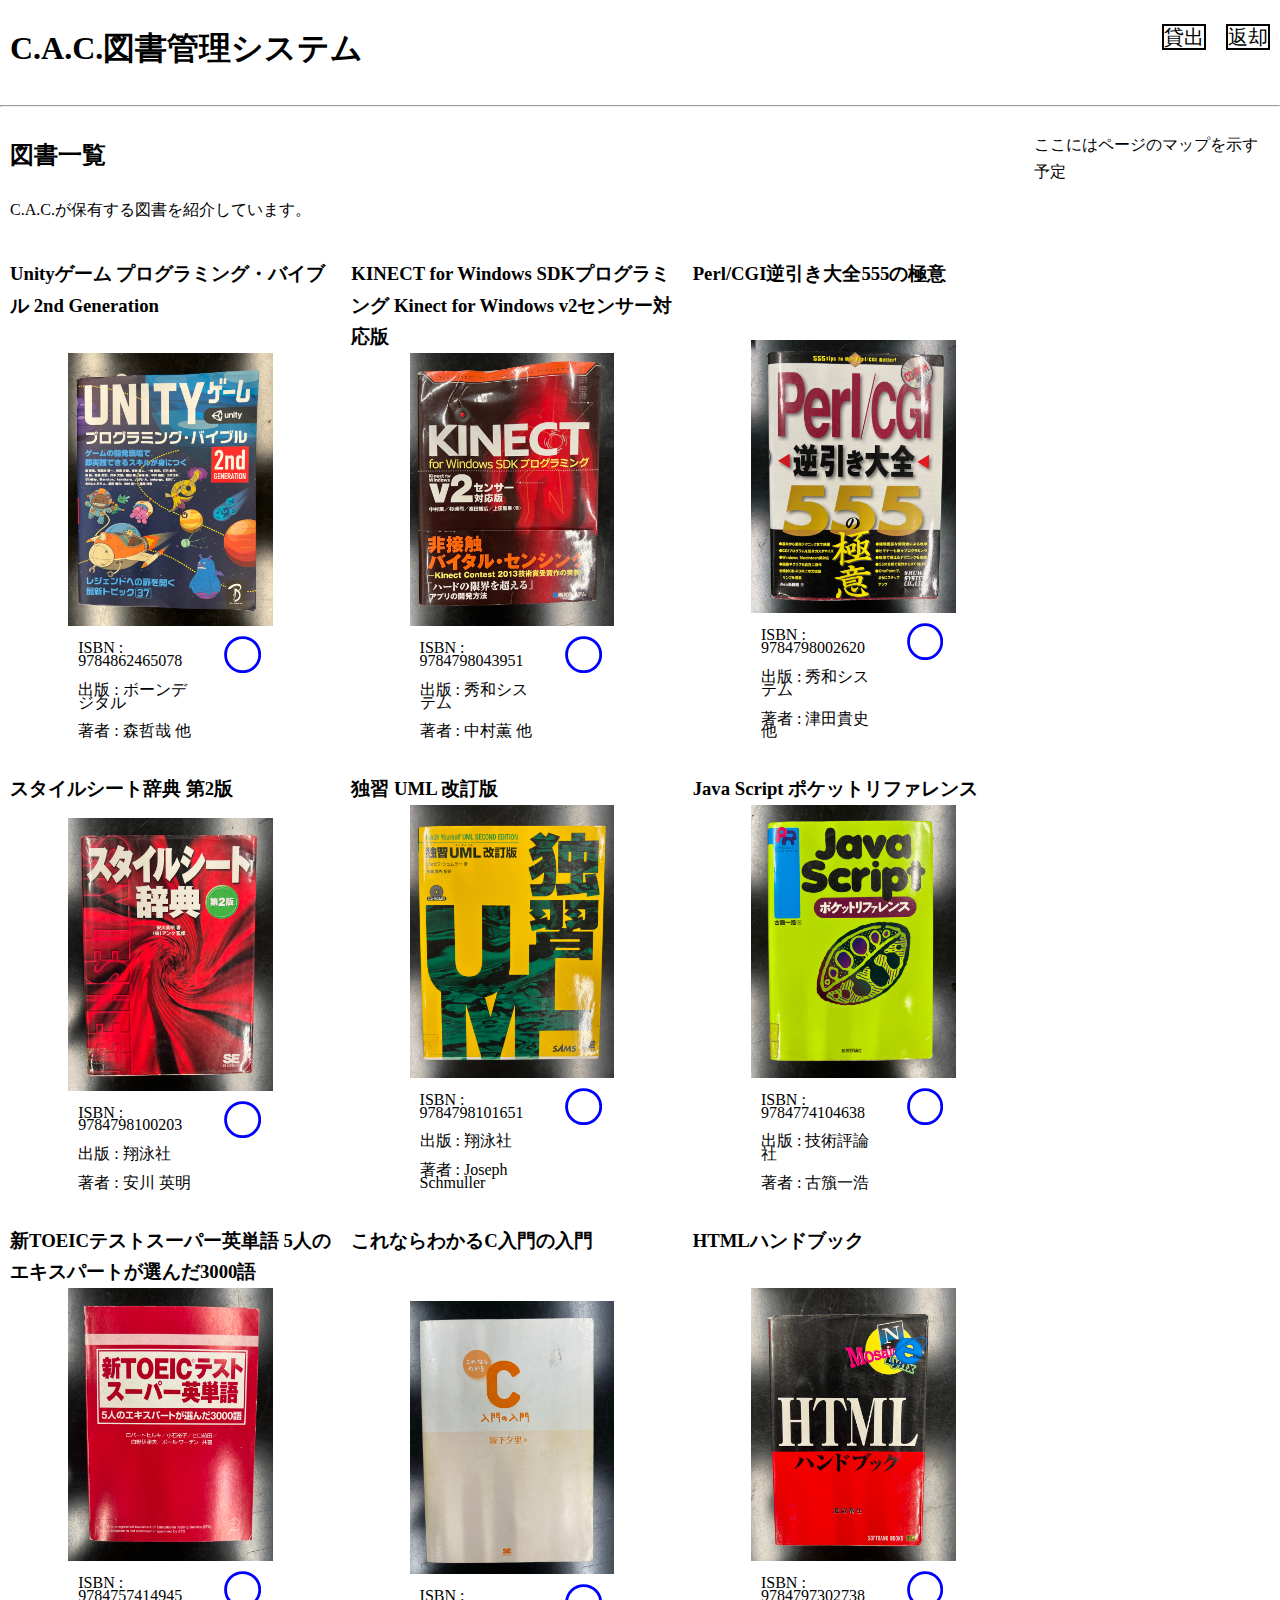
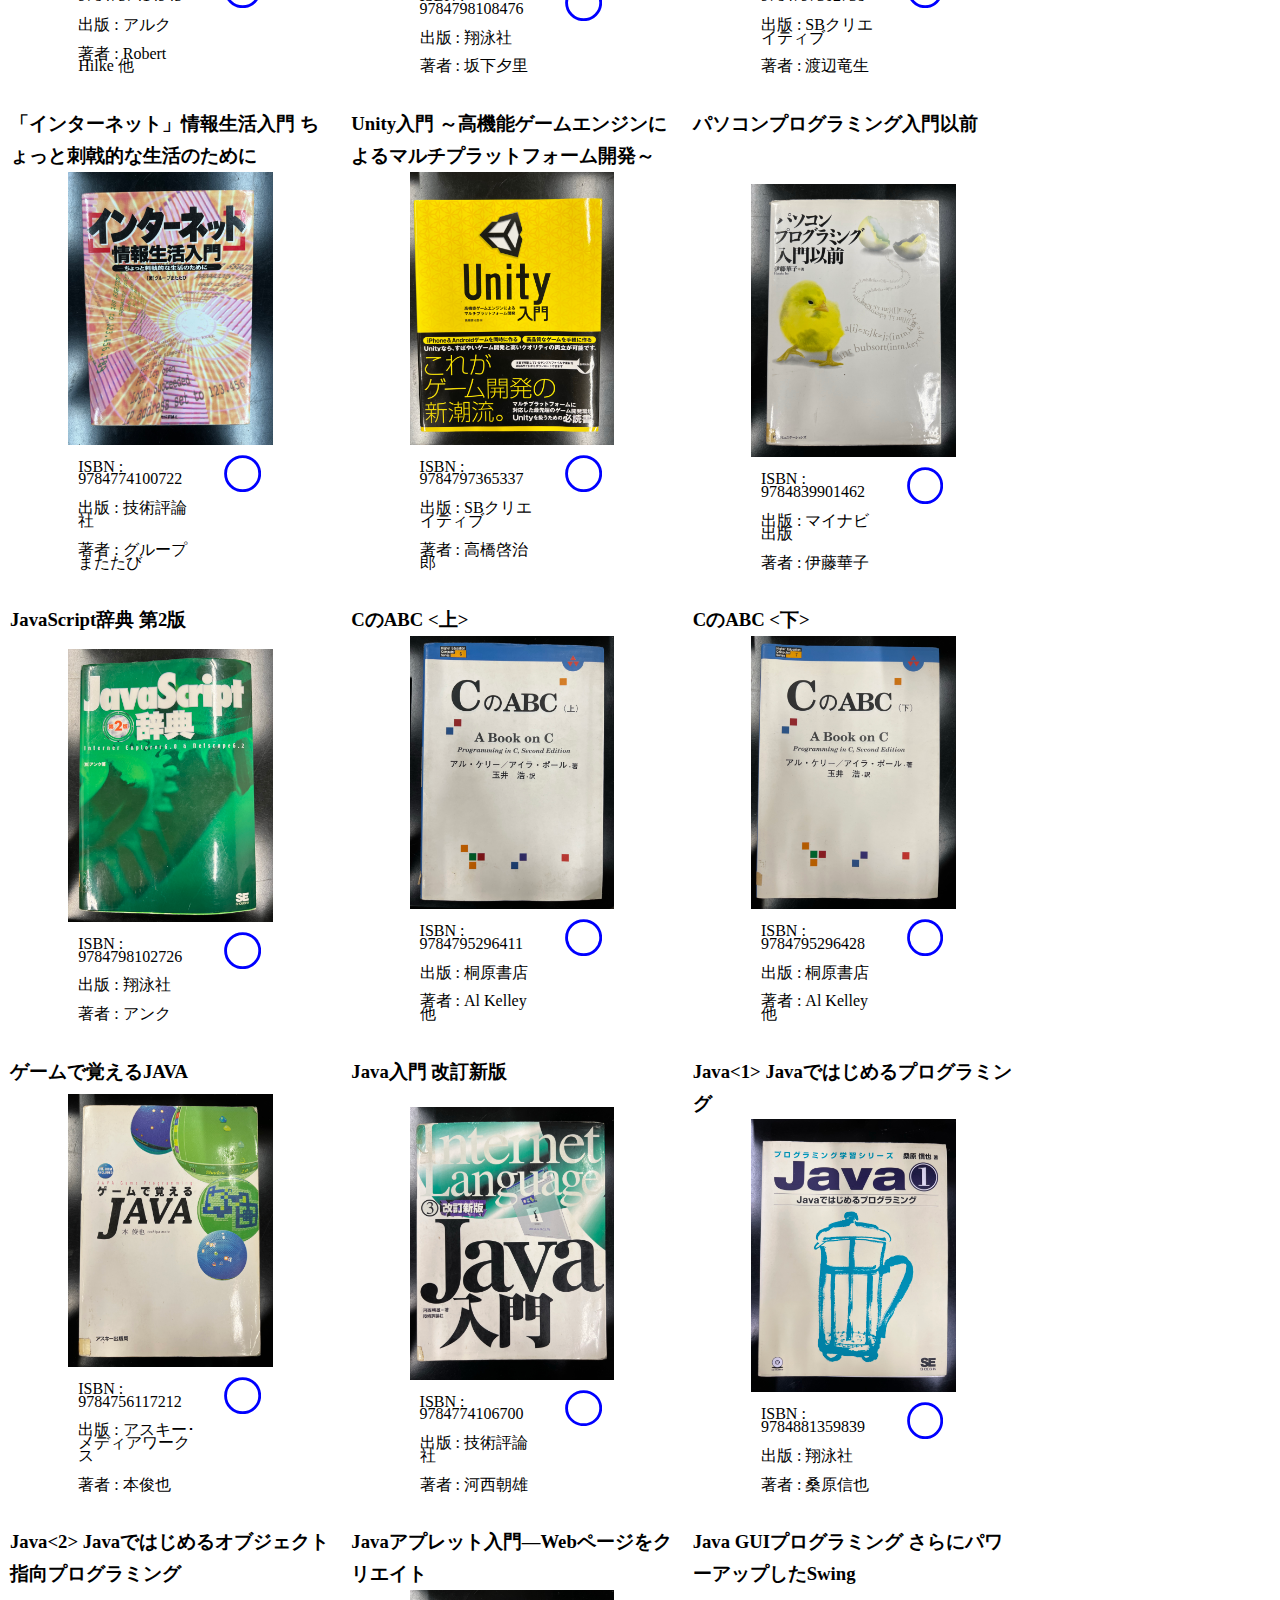
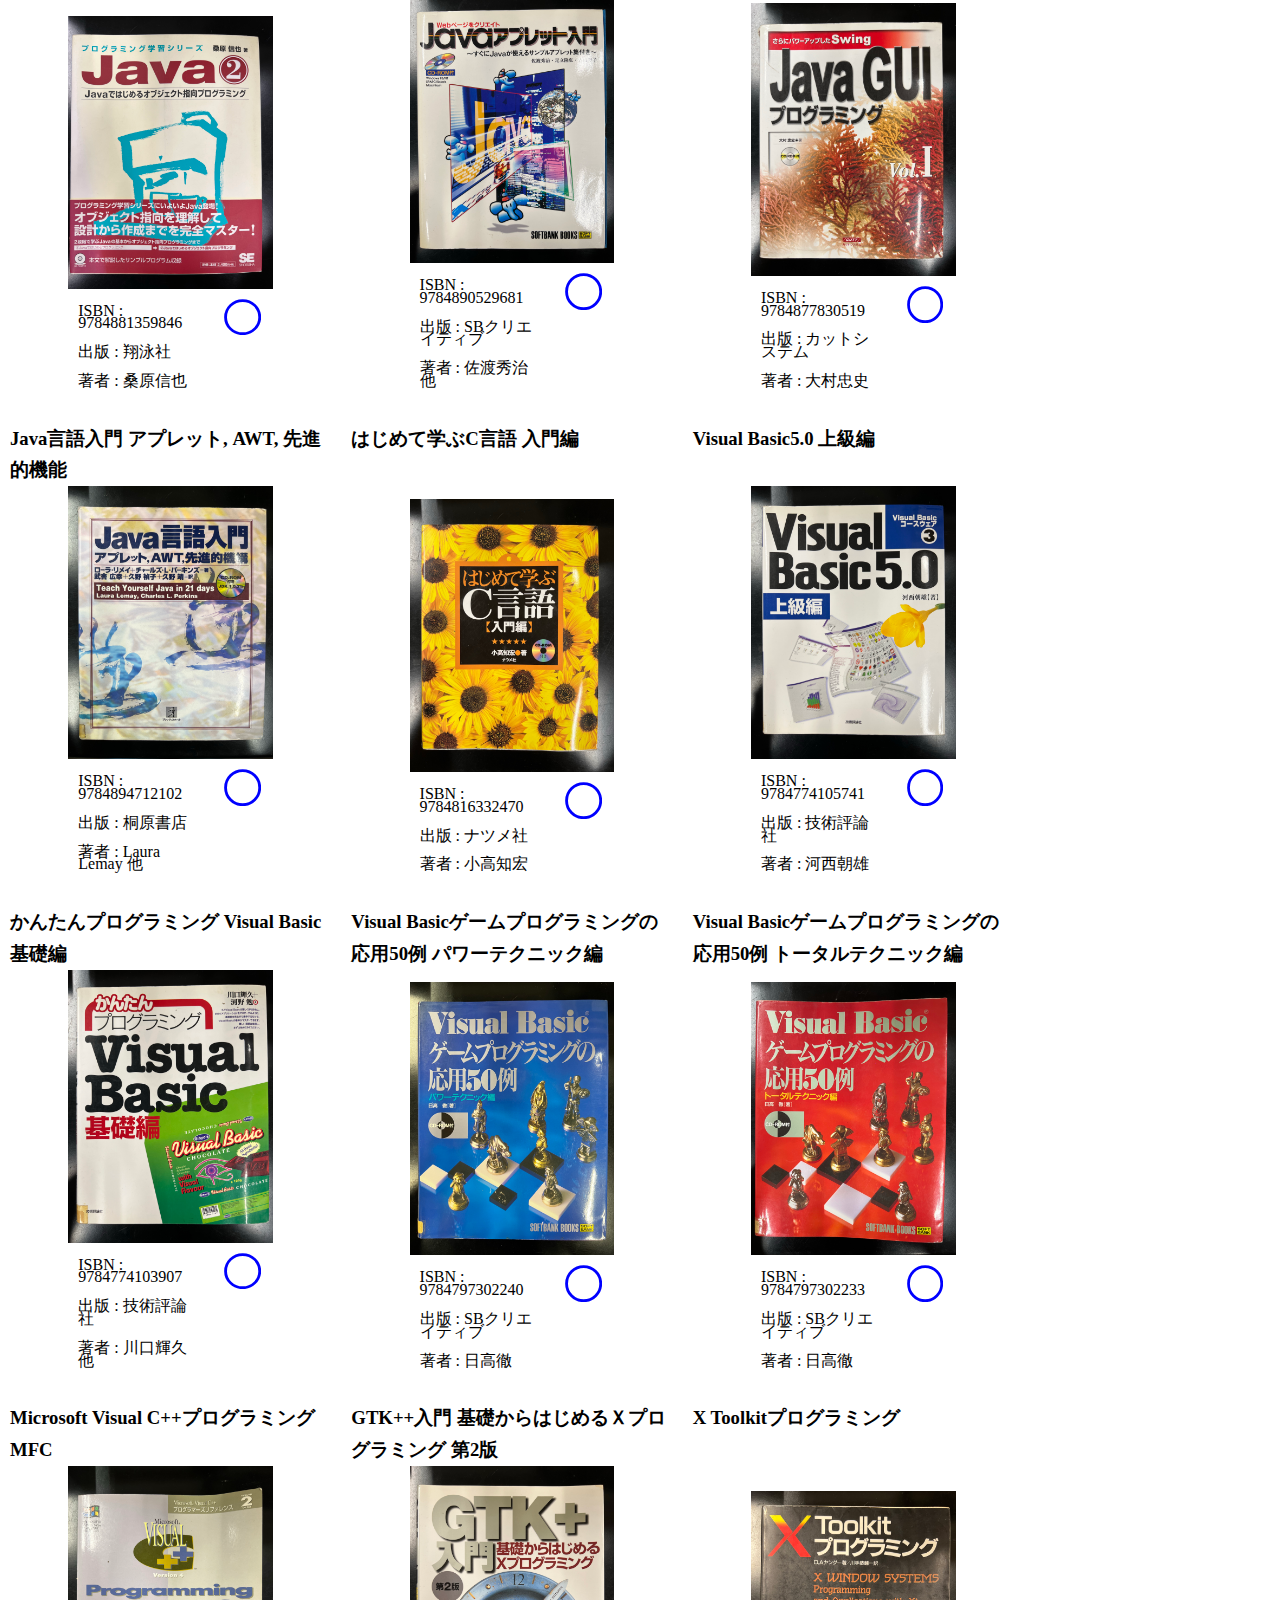
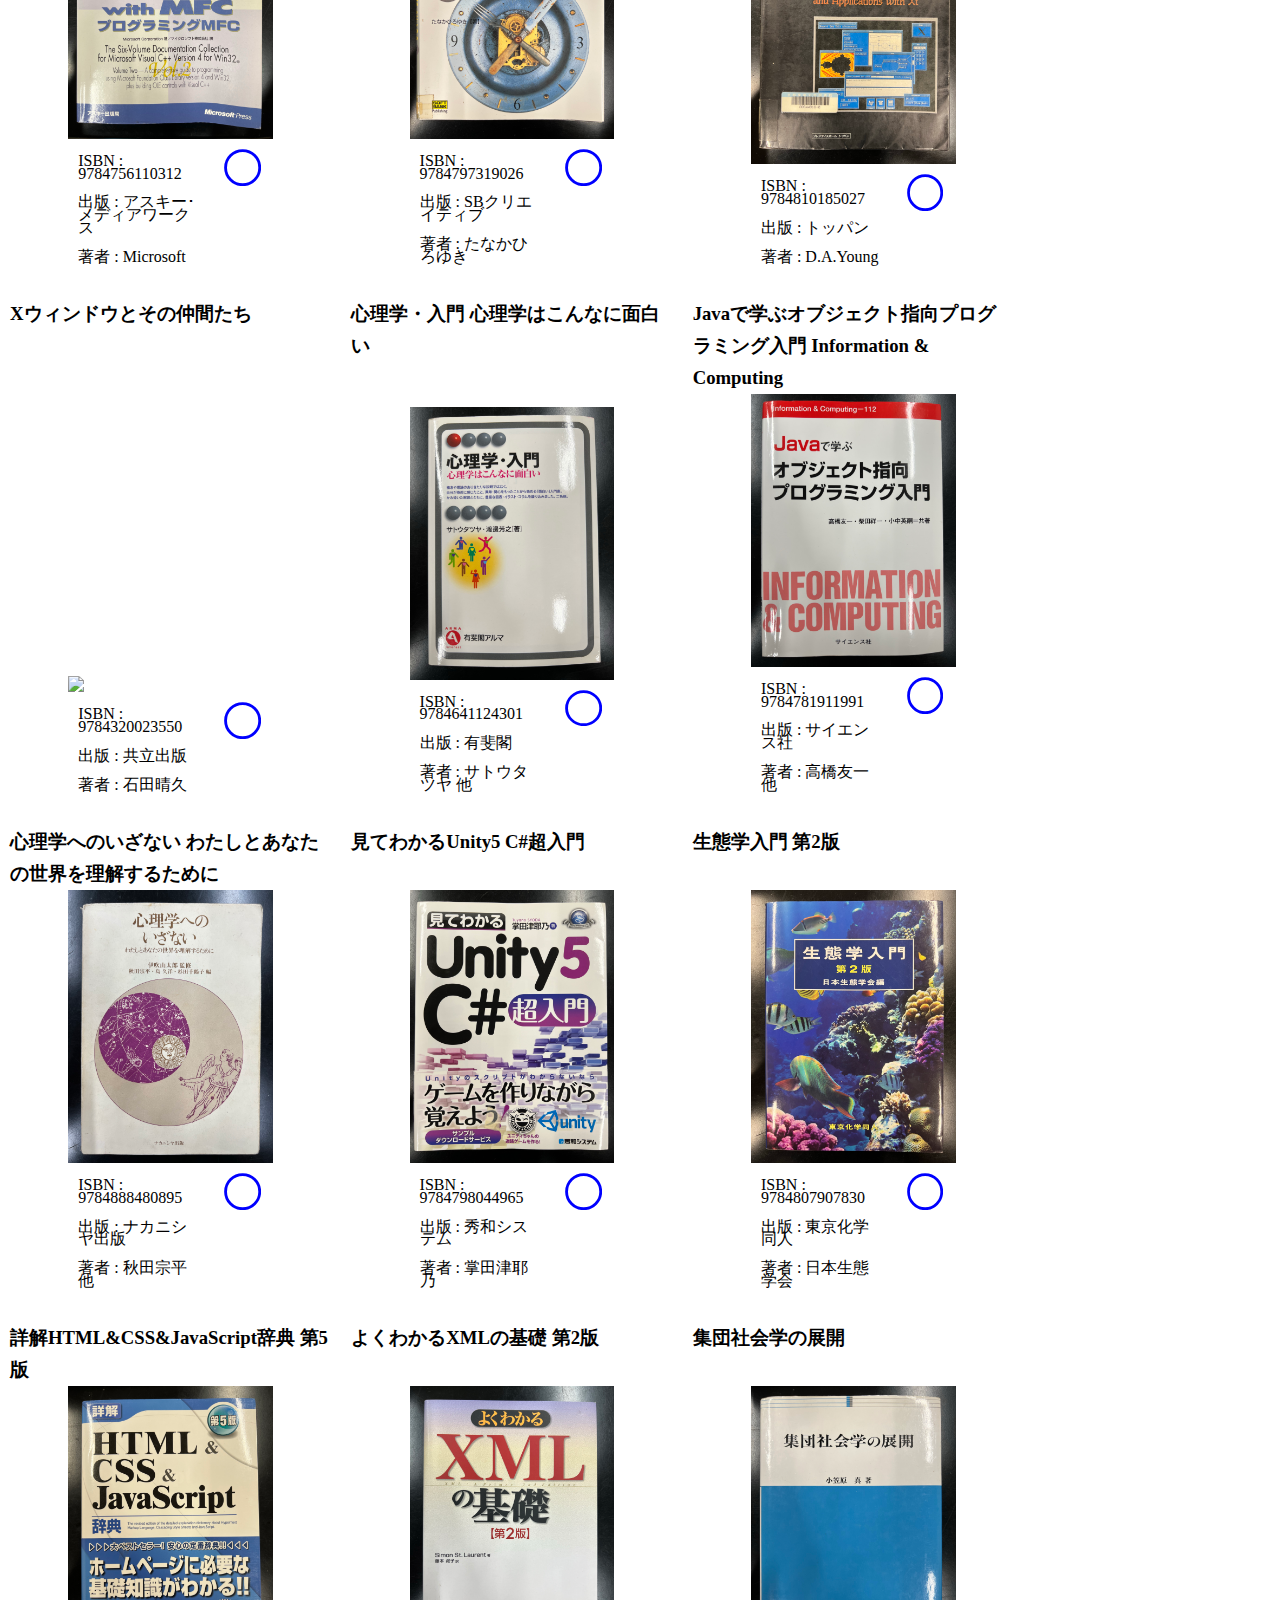
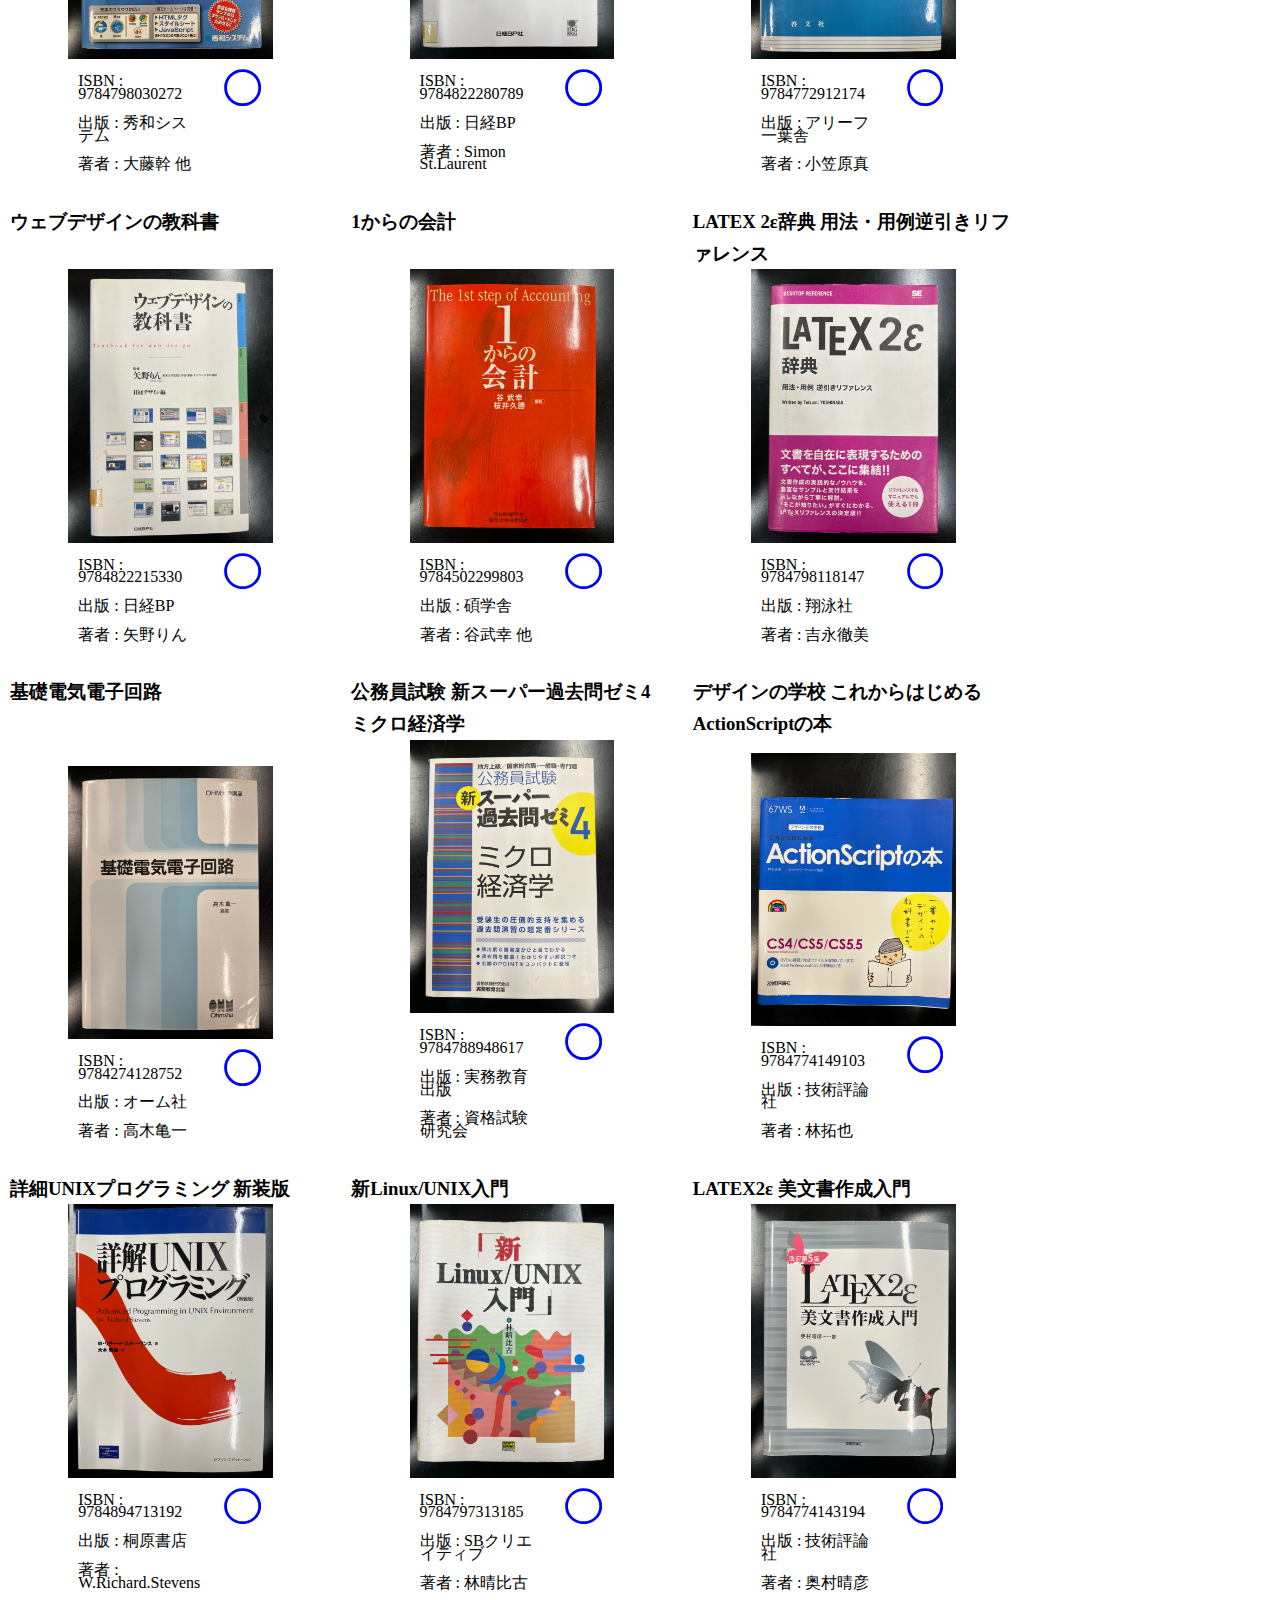
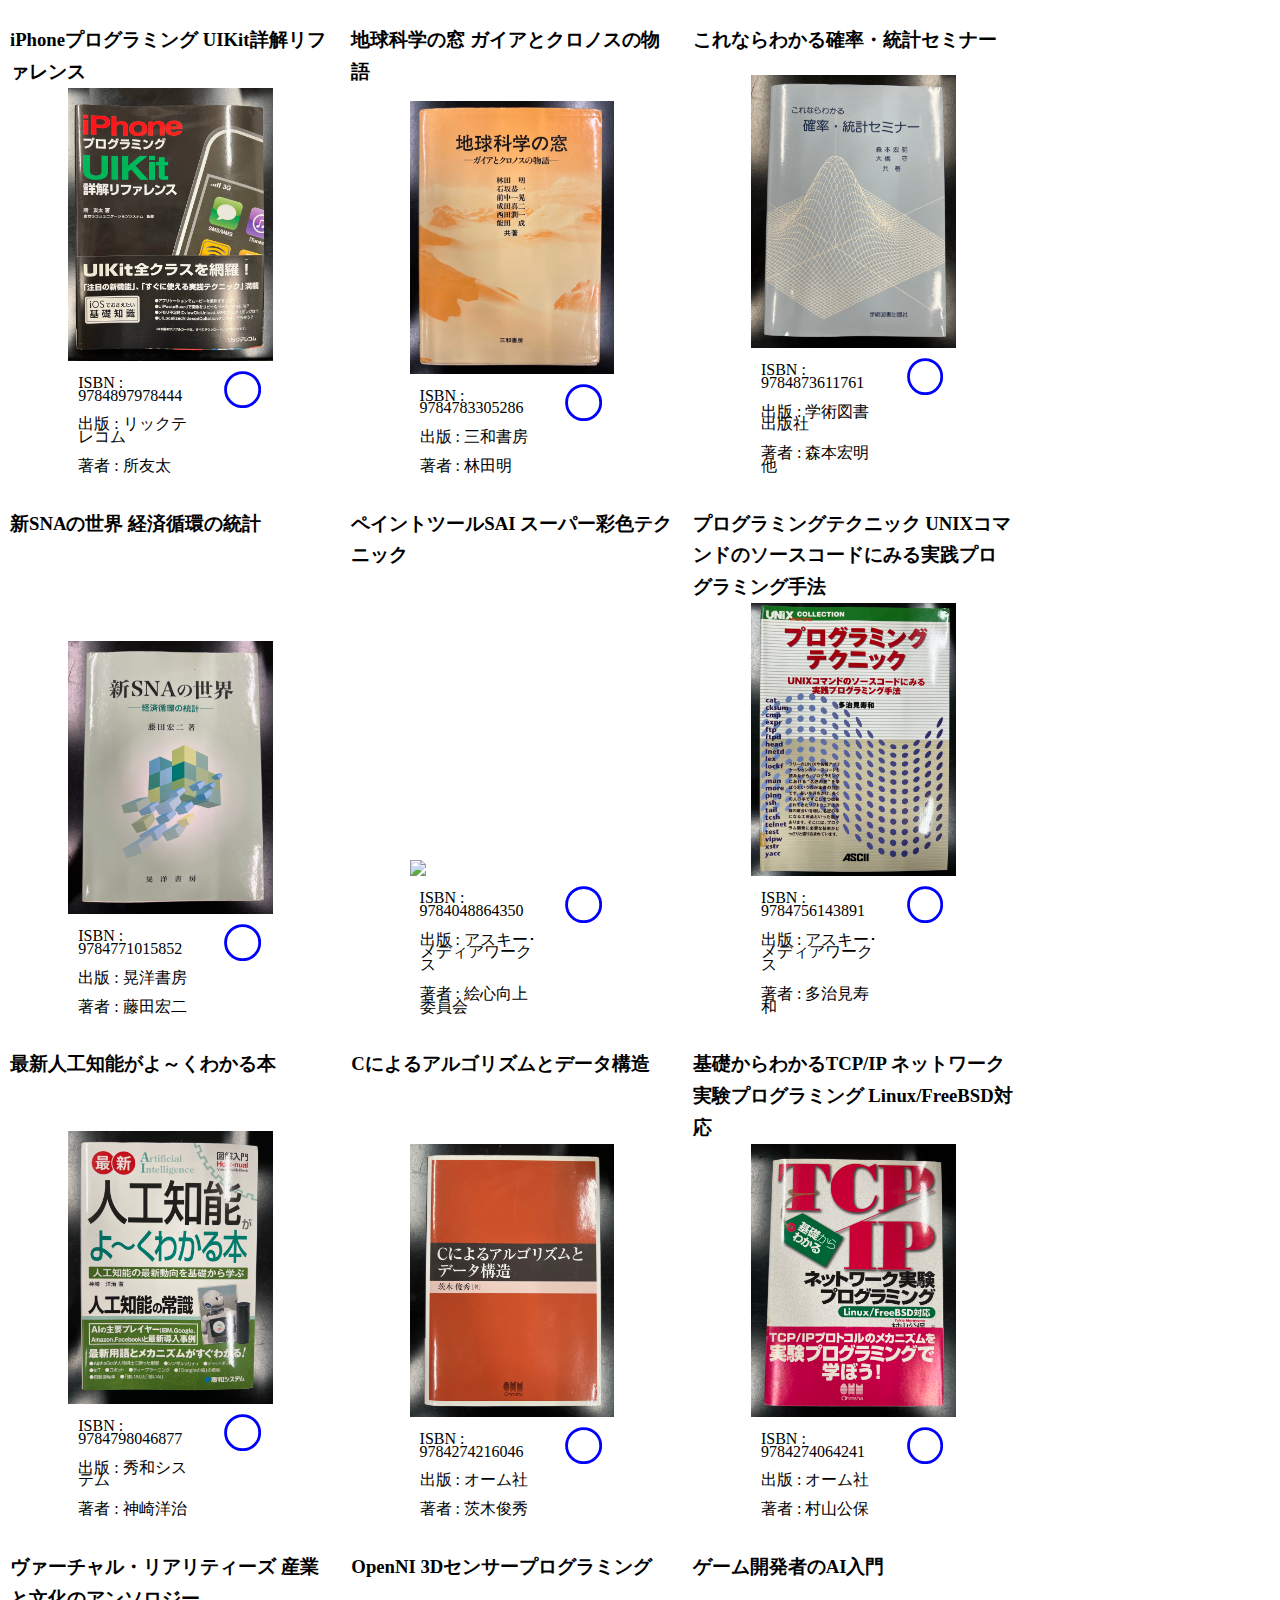
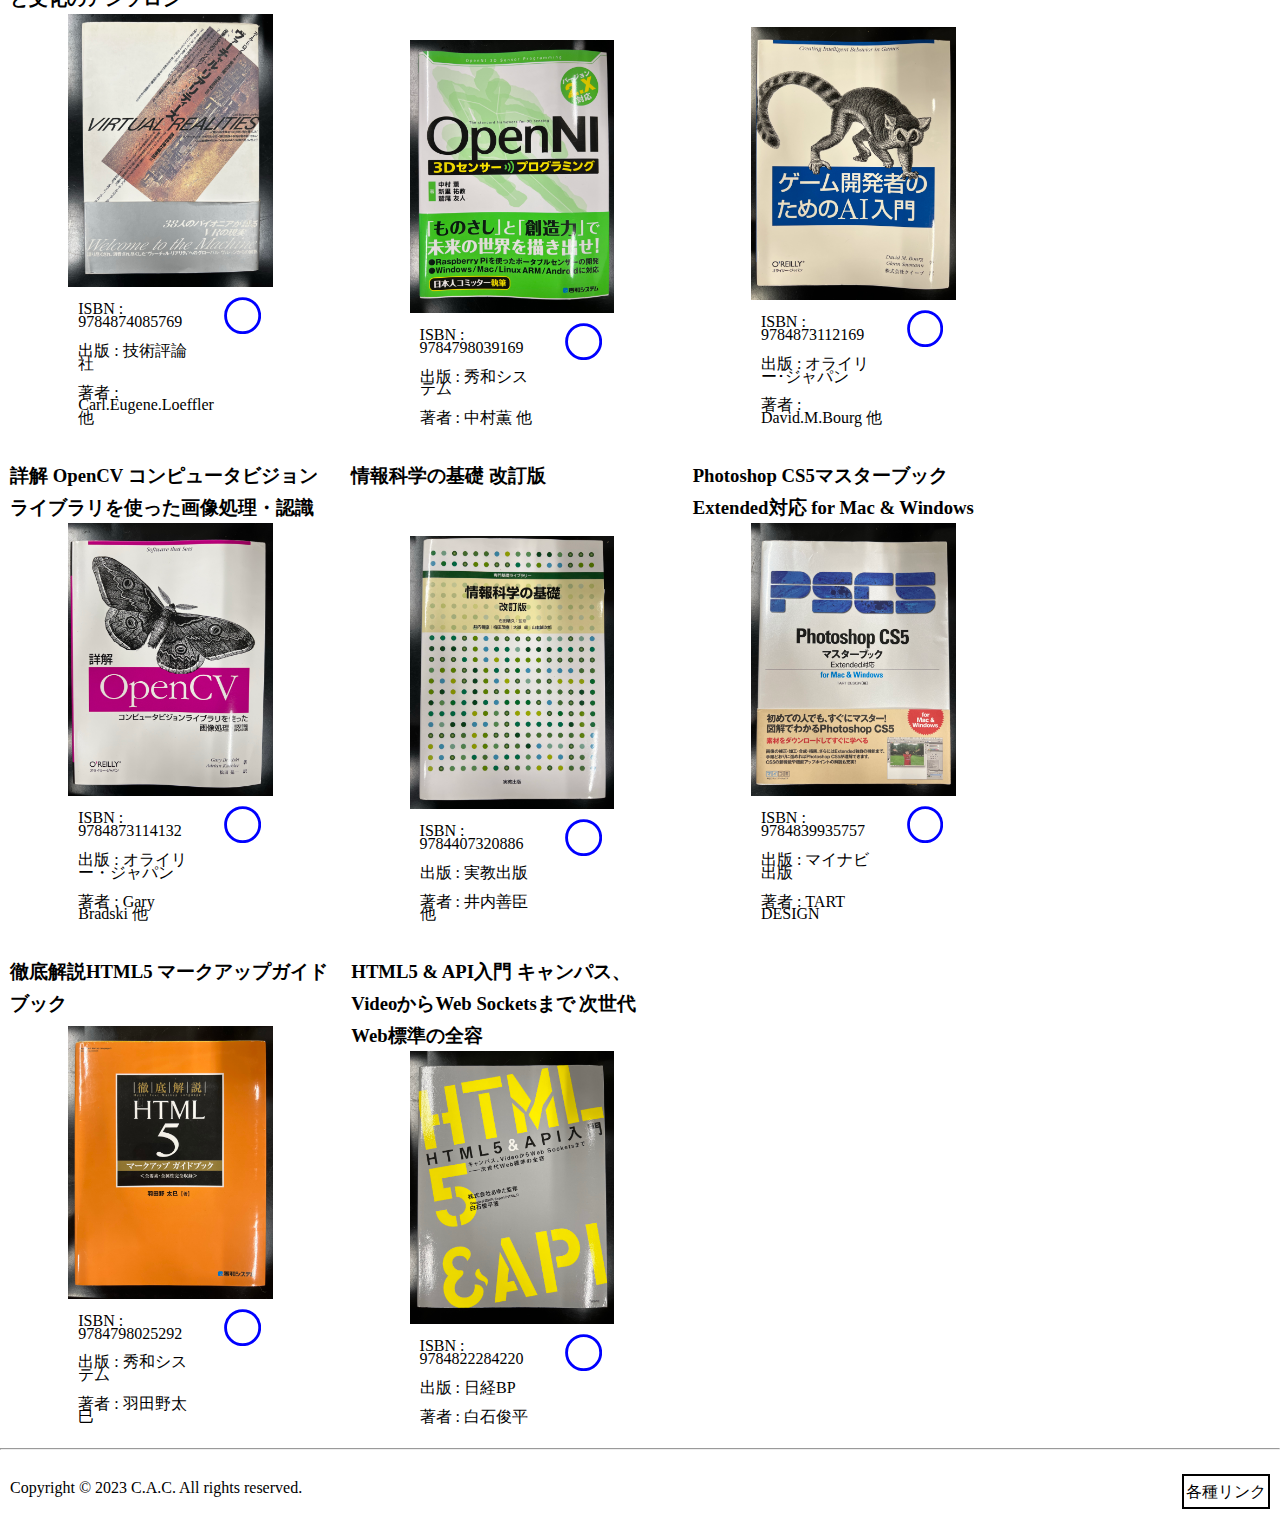
==== commit 040a27b4: "1st system released" ====
--- a/index.html
+++ b/index.html
@@ -2,14 +2,19 @@
 <html lang="ja">
     <head>
         <meta charset="UTF-8">
-        <meta name="description" content="CAC_Book_Search_System">
+        <meta name="description" content="CAC_Book_Management_System">
         <title>C.A.C.図書管理システム</title>
-        <link rel="stylesheet" href="stylesheet.css">
-        <script src="script/script.js"></script>
+        <link rel="stylesheet" href="css/stylesheet.css">
     </head>
     <body>
         <header>
-            <h1><a href="index.html">C.A.C.図書管理システム</a></h1>
+            <div class="header_contents">
+                <h1><a href="index.html">C.A.C.図書管理システム</a></h1>
+                <div class="borrow_and_return">
+                    <p><a class="borrow_button" href="borrow.html">貸出</a></p>
+                    <p><a class="return_button" href="return.html">返却</a></p>
+                </div>
+            </div>
             <hr>
         </header>
         <main id="columns">
--- a/css/stylesheet.css
+++ b/css/stylesheet.css
@@ -0,0 +1,125 @@
+@charset "utf-8";
+
+body {
+    font-family: serif;
+    line-height: 1.7;
+    color: #000000;
+    background-color: #ffffff;
+    height: 100%;
+    margin: 0;
+    padding: 0;
+    display: flex;
+    flex-direction: column;
+    min-height: 100vh;
+}
+
+h1, h2, h3, h4, h5, h6, p, span, li {
+    margin-left: 10px;
+    margin-right: 10px;
+}
+
+a {
+    text-decoration: none;
+    color: #000000;
+}
+
+li {
+    padding: 10px 0;
+}
+
+img {
+    display: block;
+    width: 60%;
+    margin-left: auto;
+    margin-right: auto;
+}
+
+.header_contents {
+    display: flex;
+    justify-content: space-between;
+}
+
+.borrow_and_return {
+    display: flex;
+}
+
+.borrow_and_return p {
+    font-size: 20px;
+}
+
+.borrow_button {
+    border: solid 2px;
+    cursor: pointer;
+}
+
+.return_button {
+    border: solid 2px;
+    cursor: pointer;
+}
+
+#columns {
+    display: flex;
+}
+
+.column1 {
+    width: 80%;
+}
+
+.container {
+    display: grid;
+    grid-template-columns: 1fr 1fr 1fr;
+}
+
+.a_book {
+    display: flex;
+    flex-direction: column;
+}
+
+.a_book p {
+    line-height: 0.8;
+}
+
+.book_title {
+    margin-bottom: auto;
+}
+
+.column2 {
+    width: 20%;
+}
+
+footer {
+    margin-top: auto;
+}
+
+.footer_contents {
+    display: flex;
+    justify-content: space-between;
+}
+
+.rinks {
+    border: solid 2px;
+    padding: 2px;
+}
+
+.info_and_stock {
+    display: flex;
+    width: 60%;
+    margin-left: auto;
+    margin-right: auto;
+}
+
+.info {
+    width: 70%;
+}
+
+.stock {
+    width: 30%;
+}
+
+.stock img {
+    display: block;
+    width: 60%;
+    margin-left: auto;
+    margin-right: auto;
+    margin-top: 10px;
+}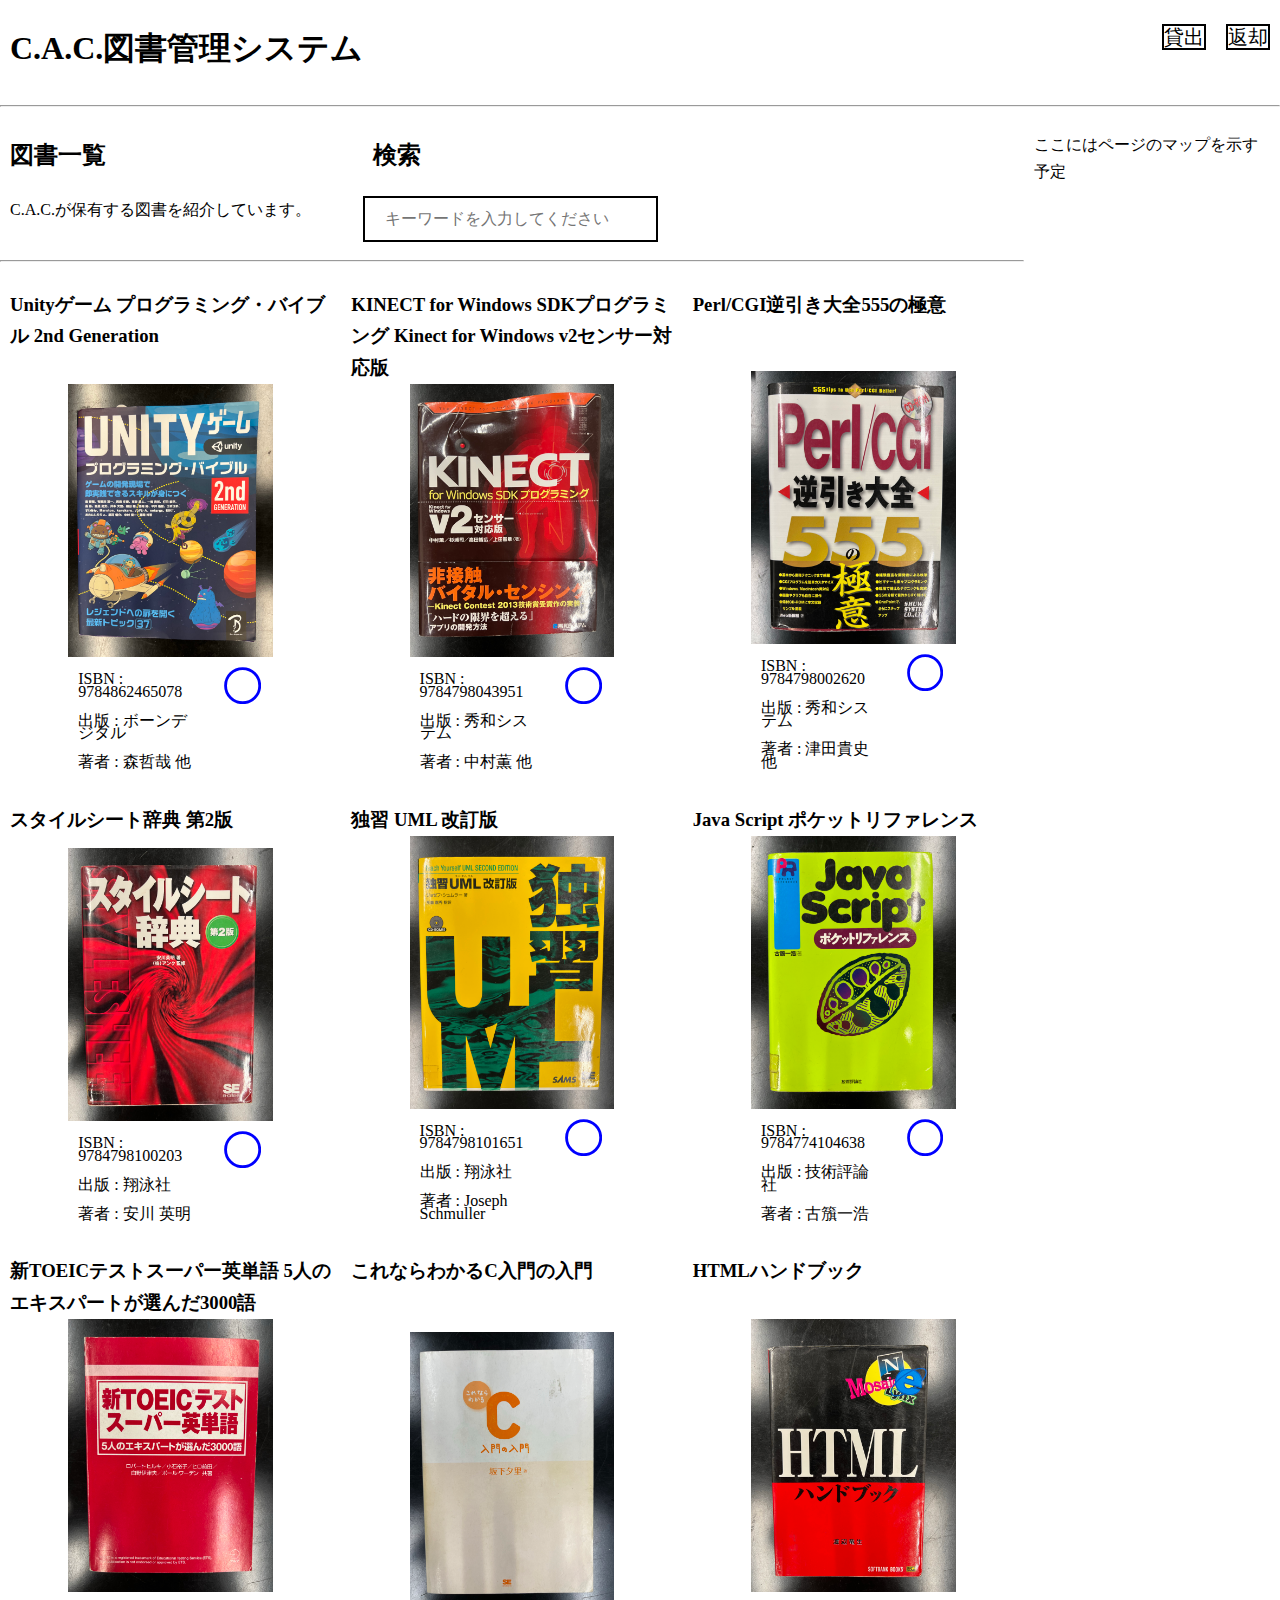
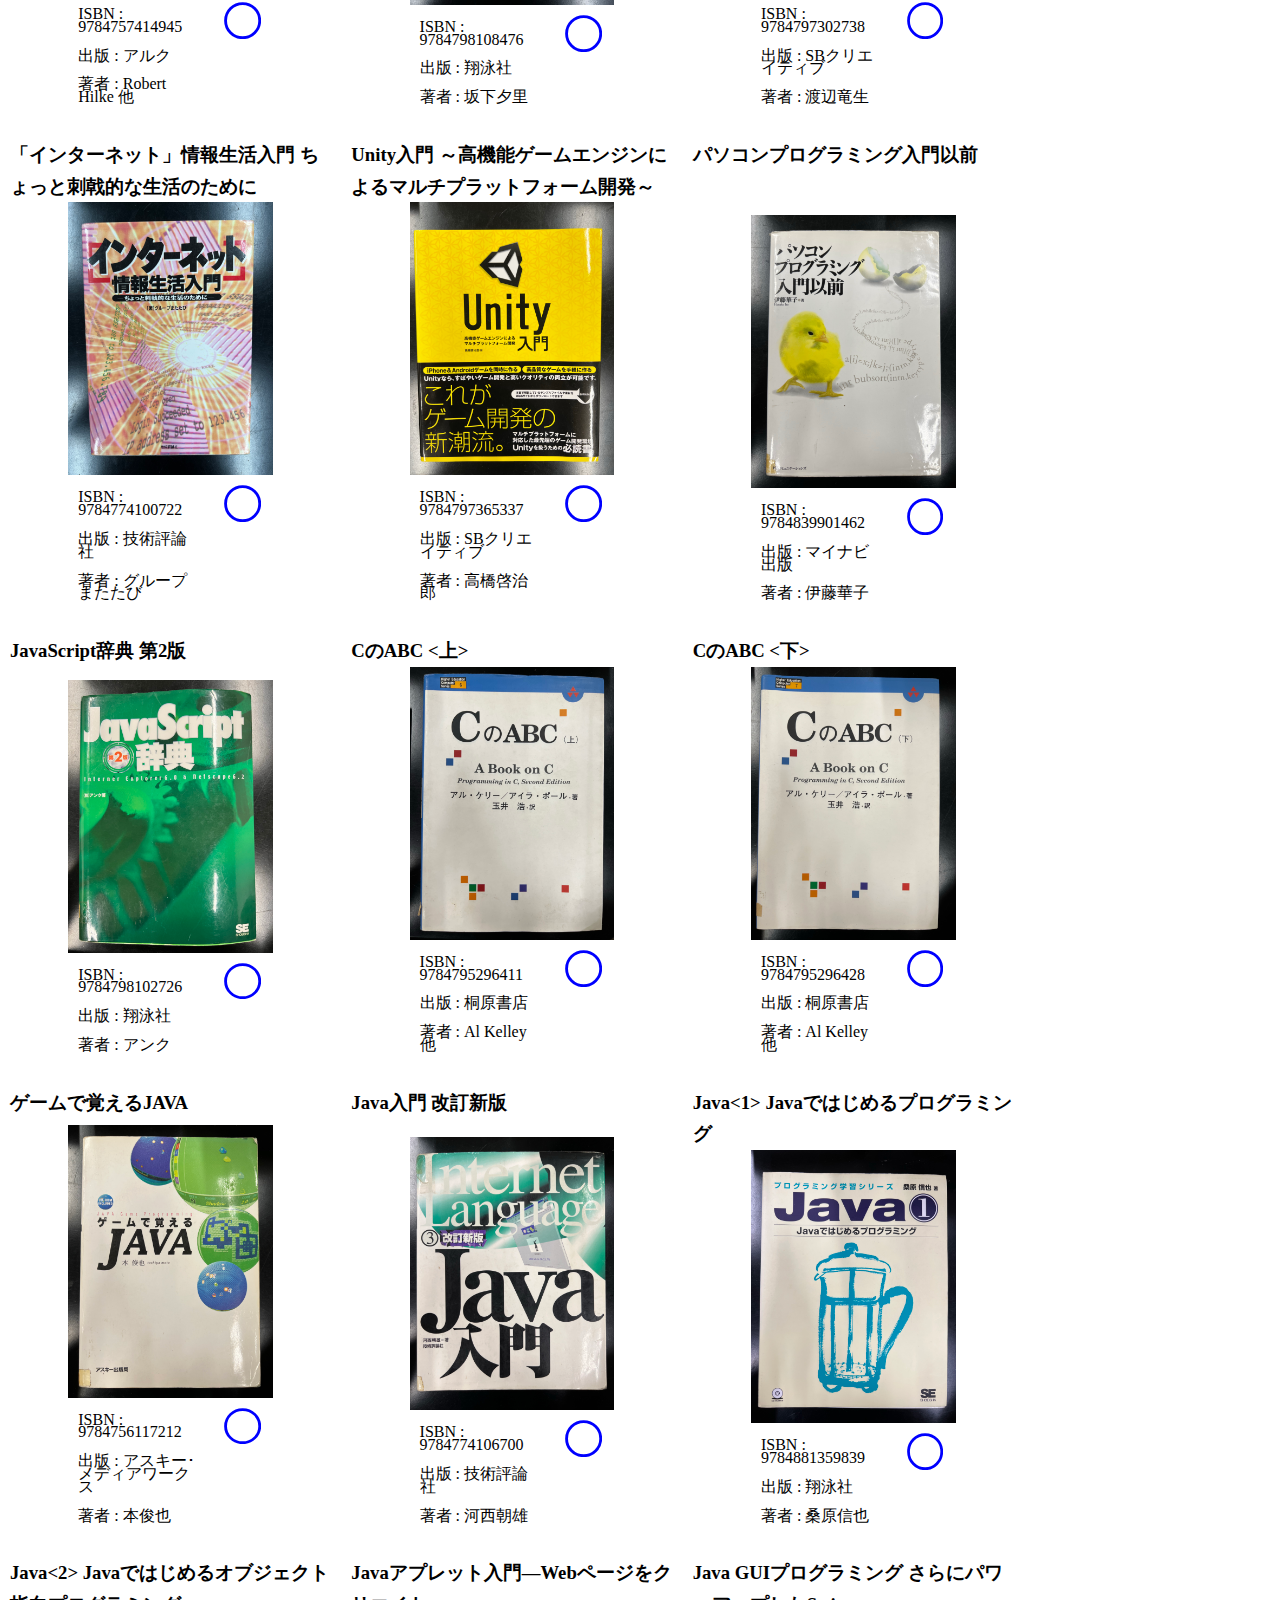
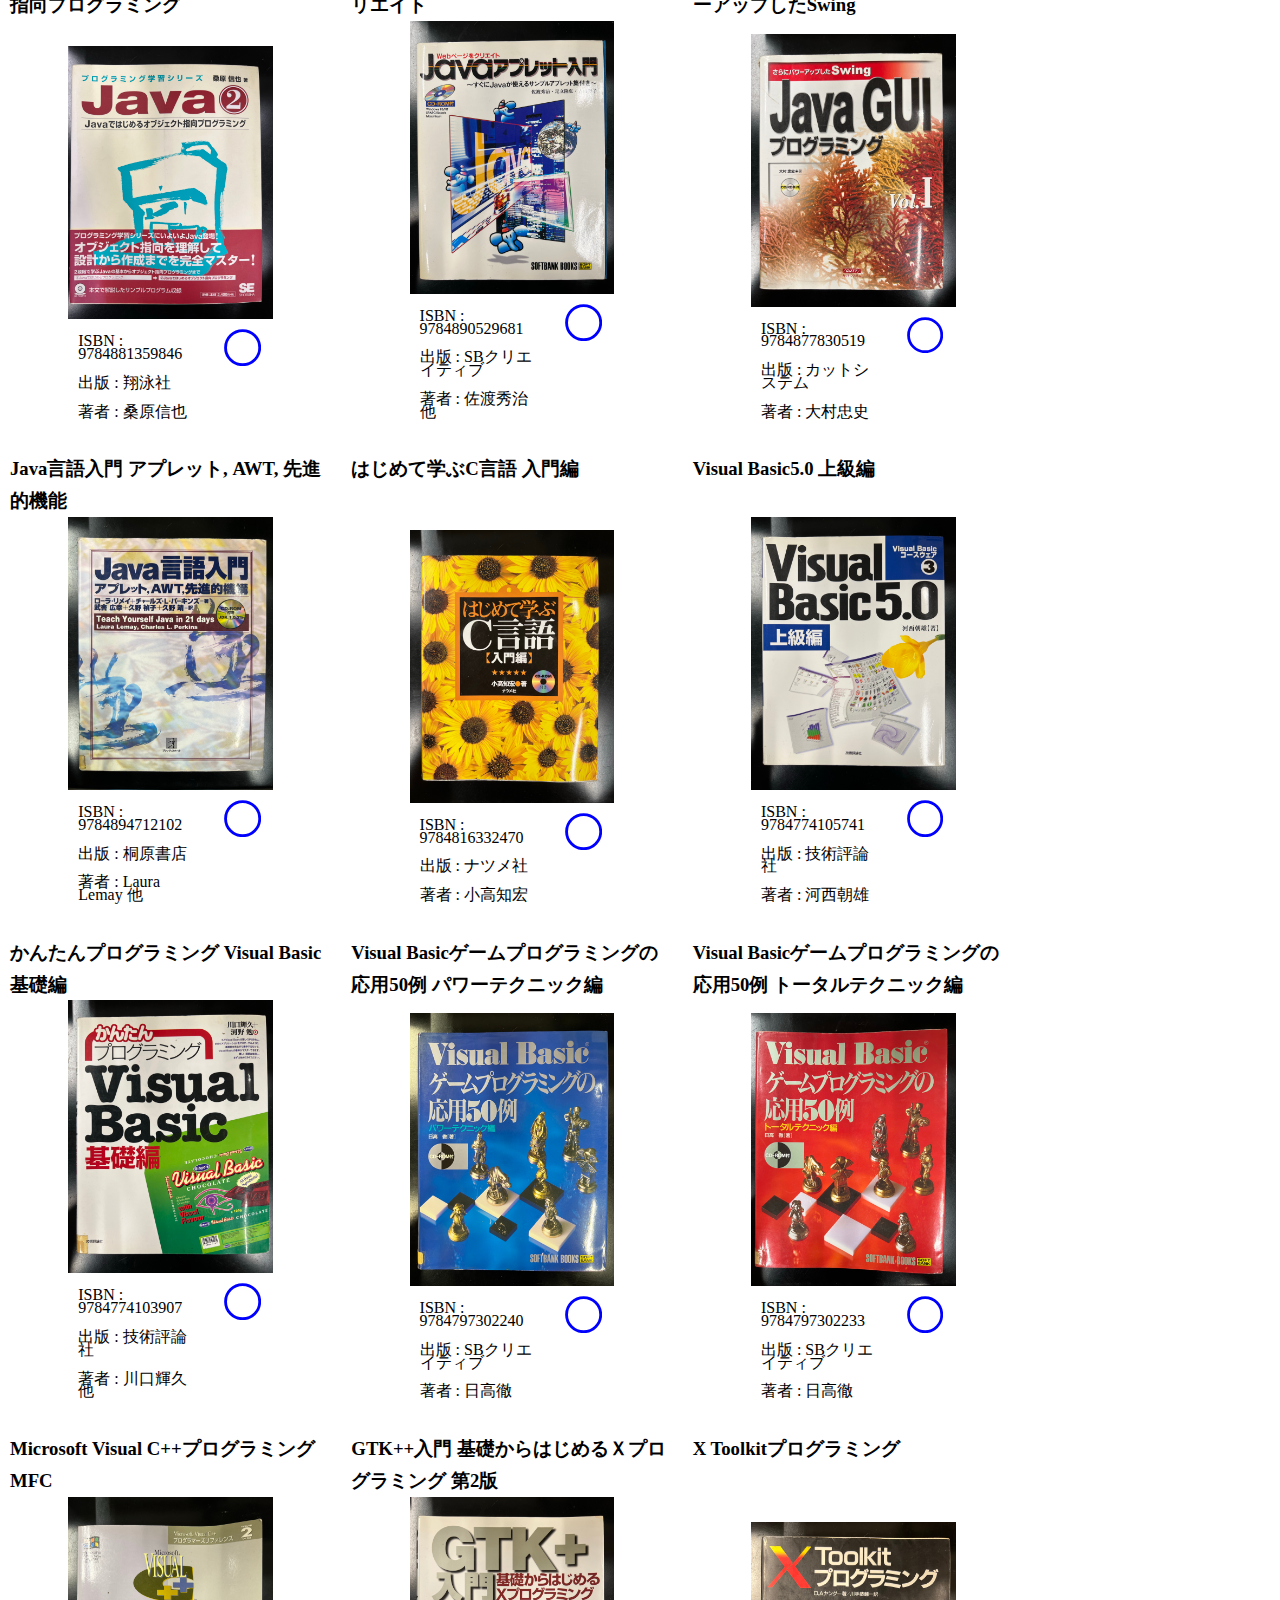
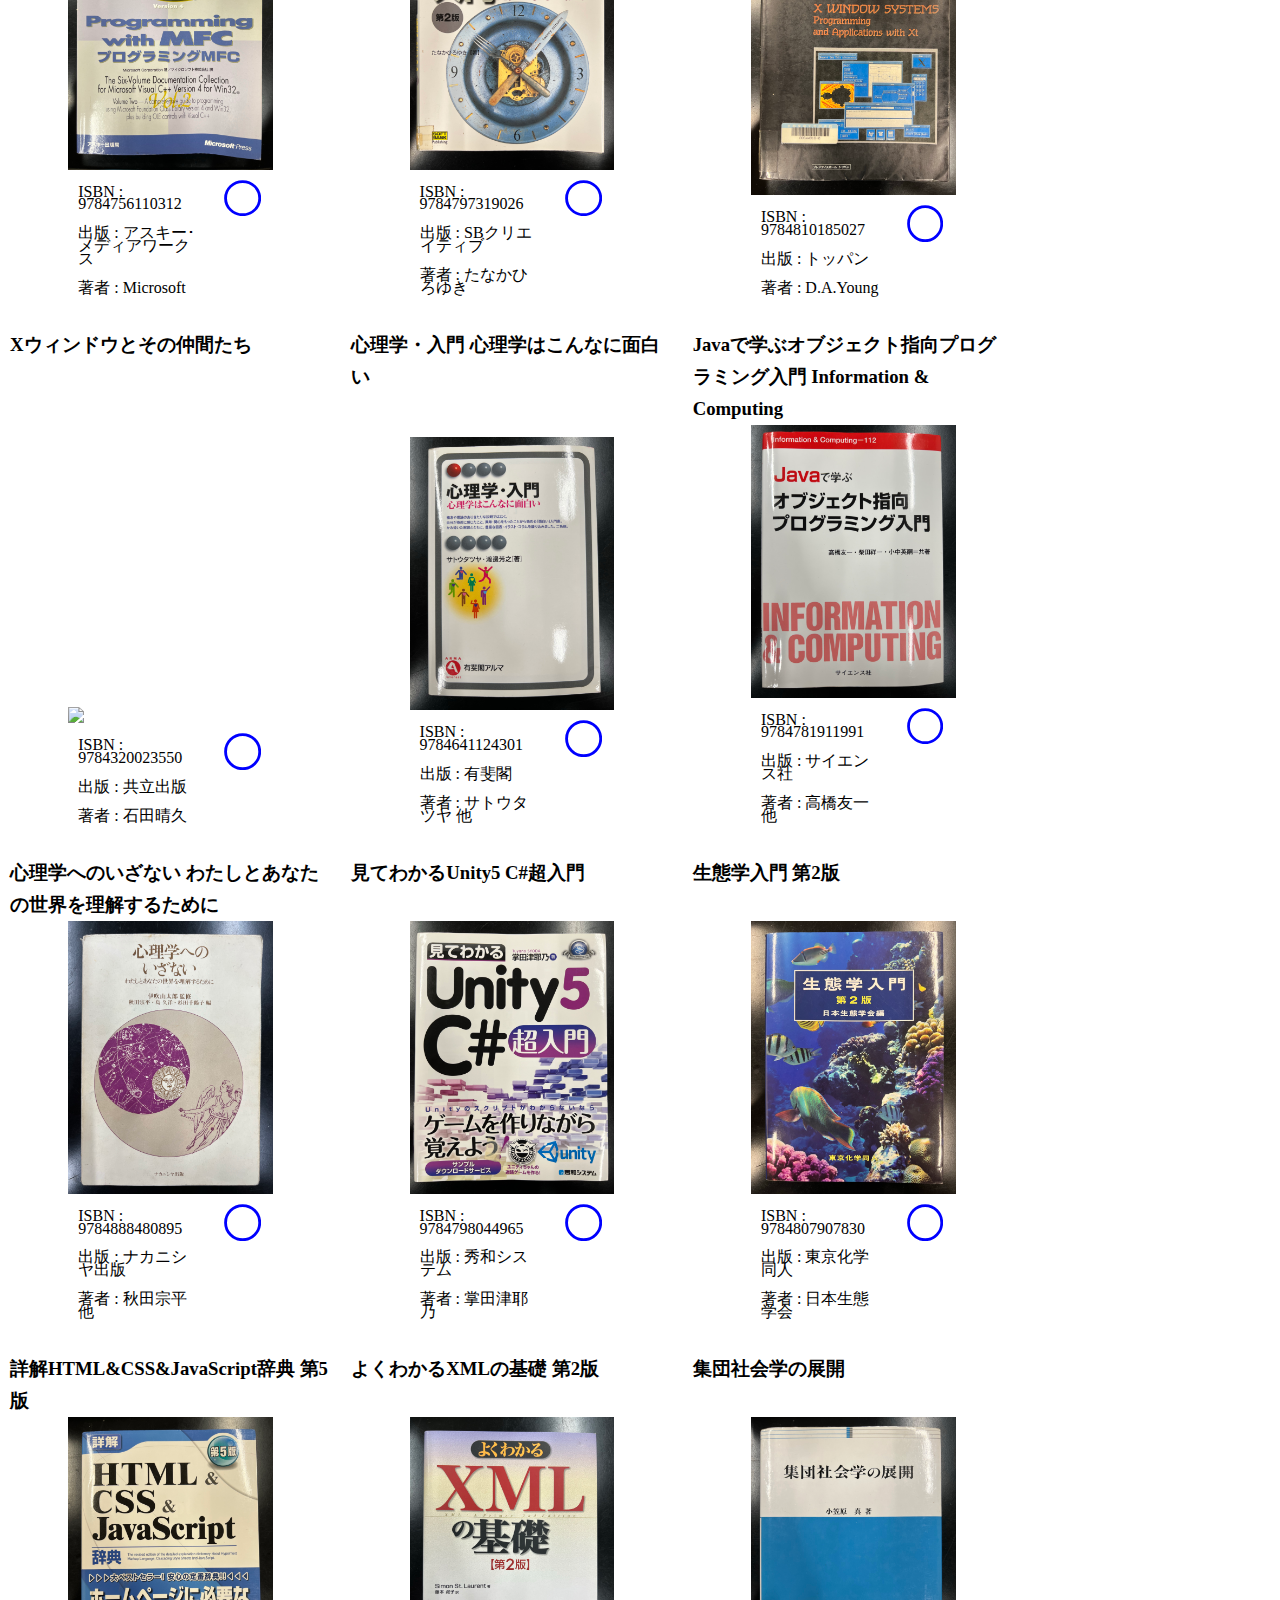
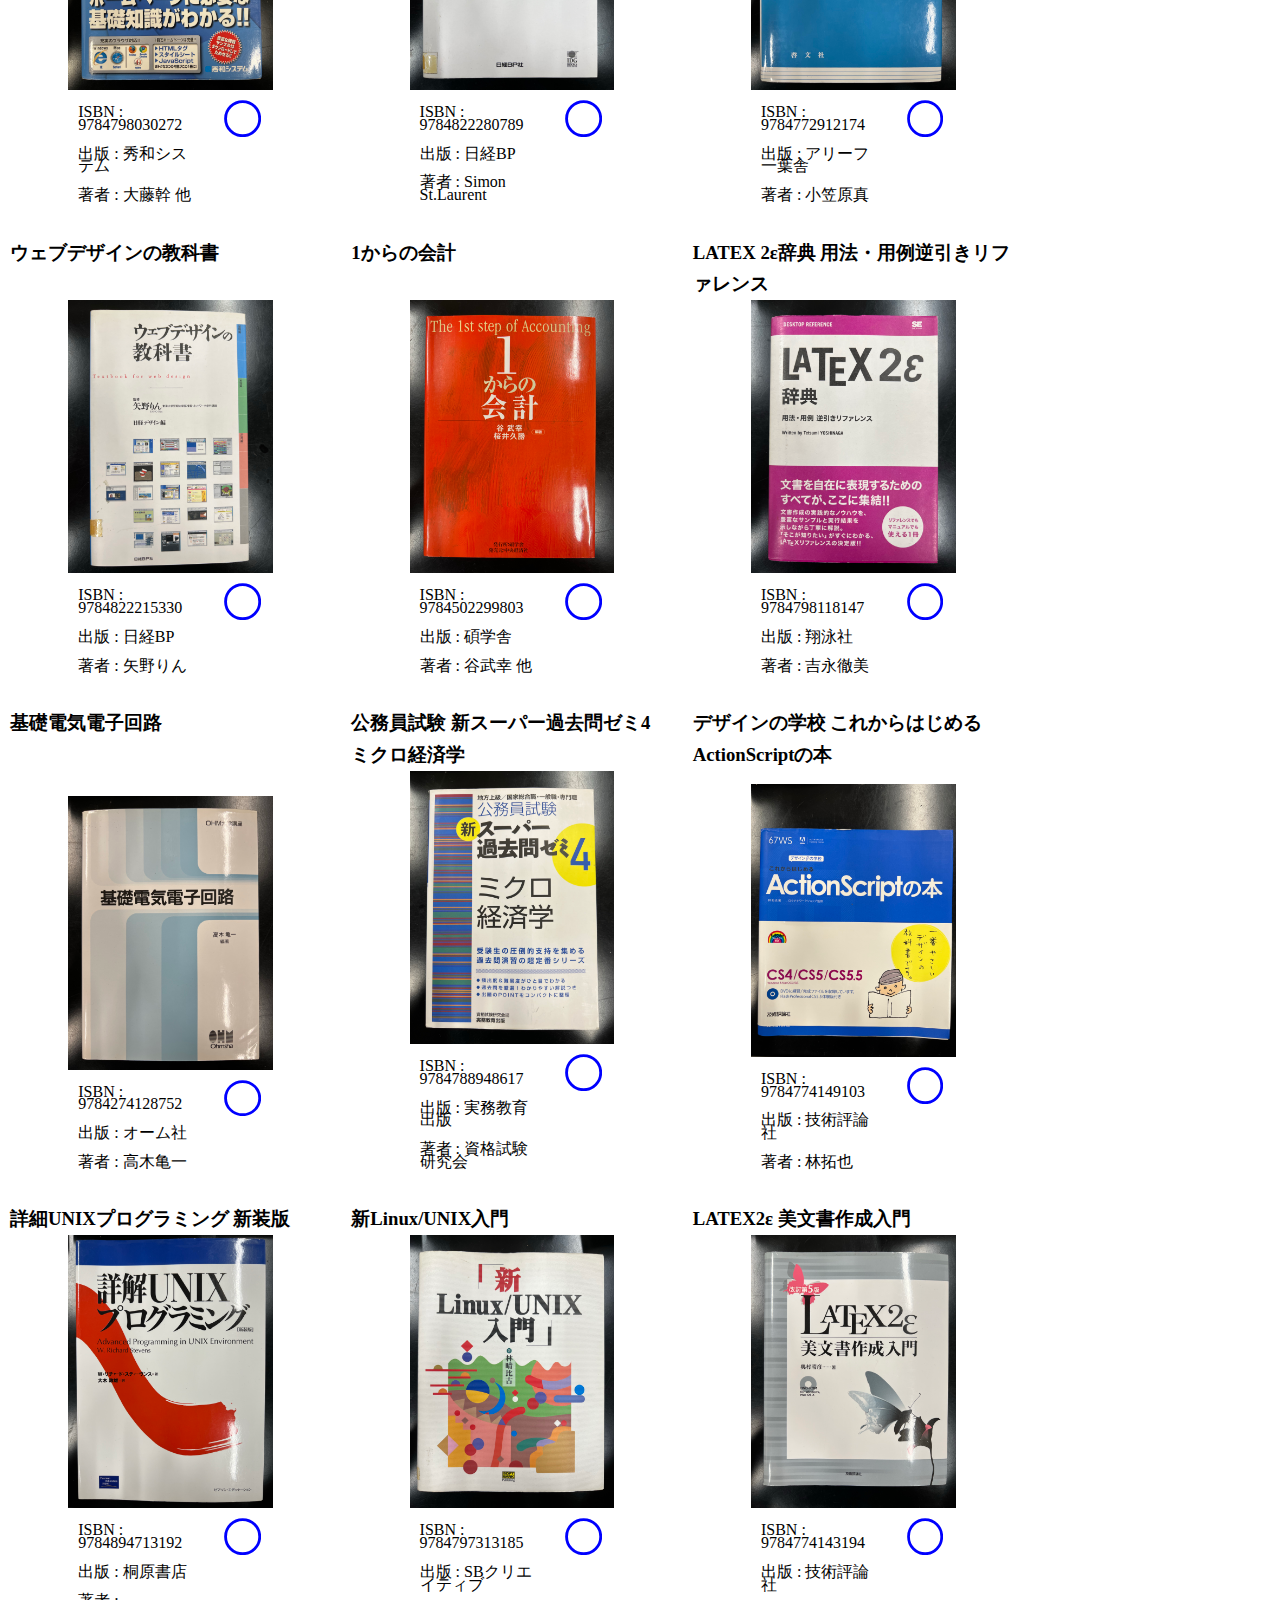
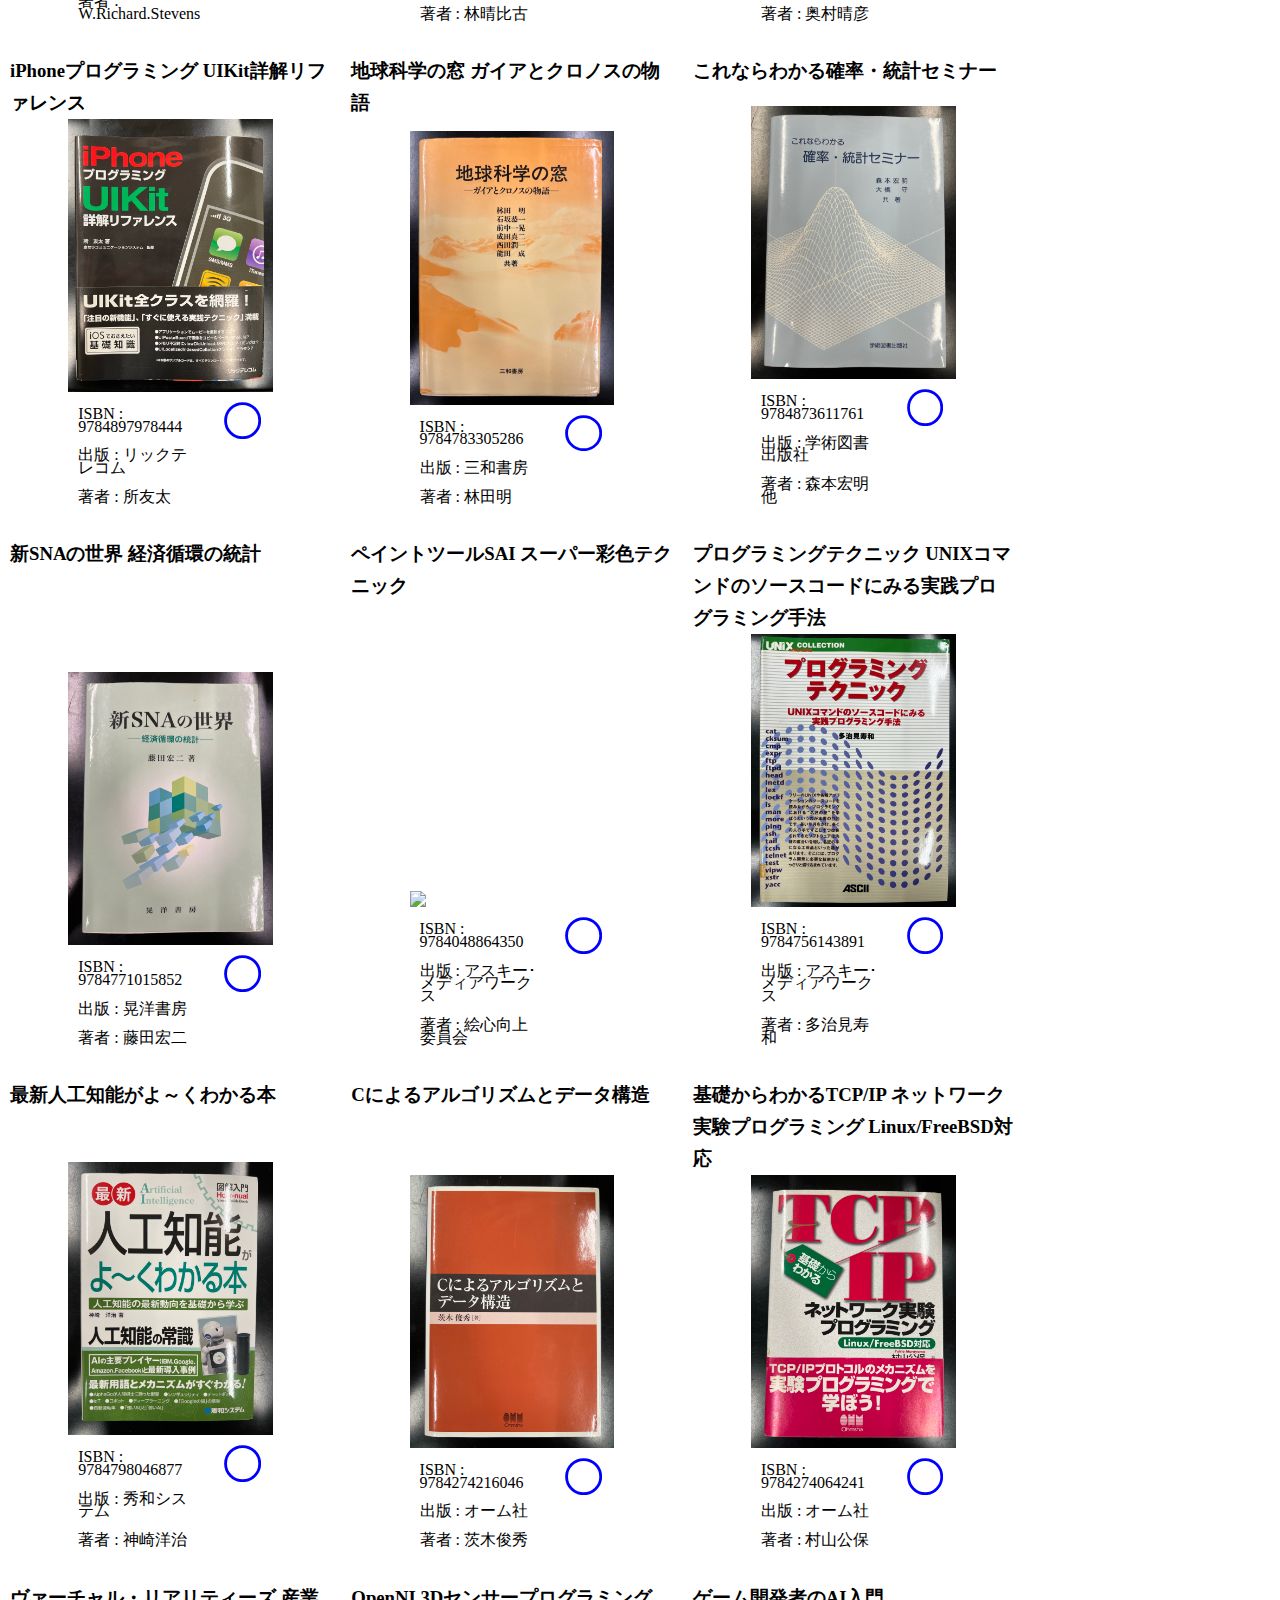
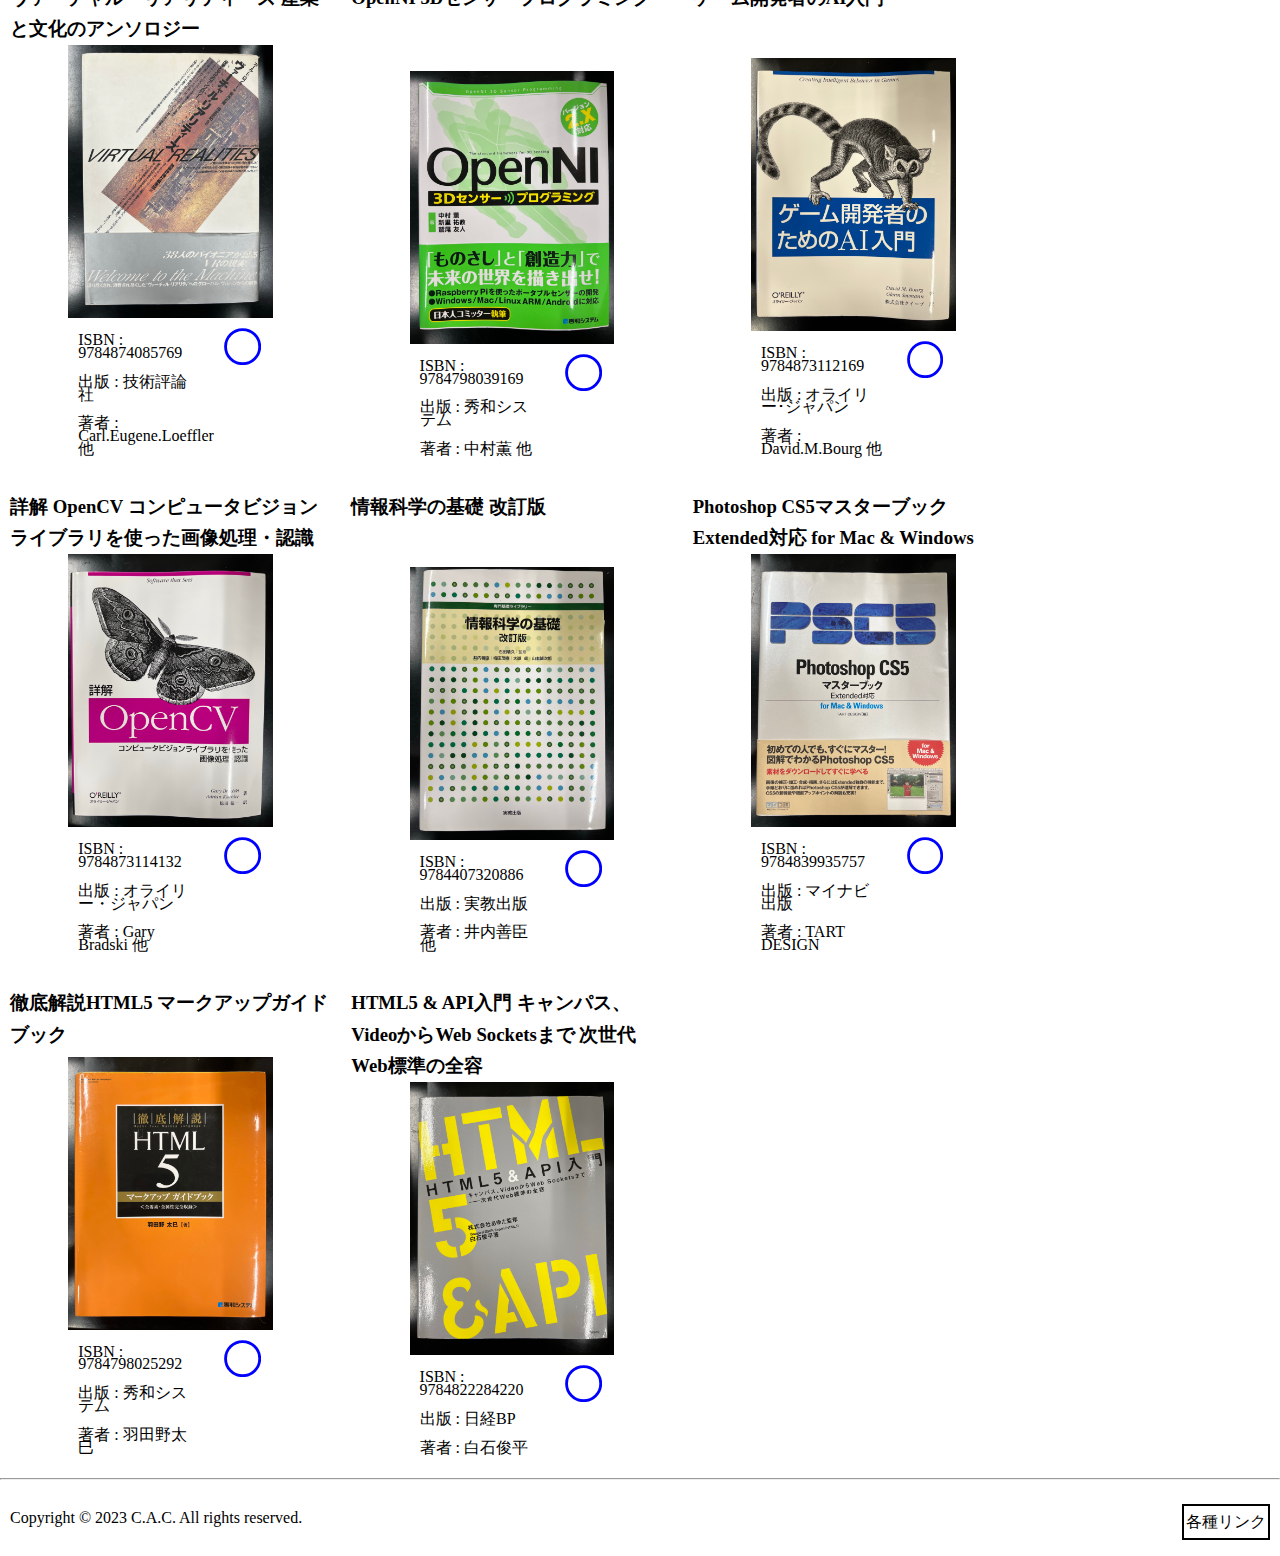
==== commit 4d5758d1: "add search system demo" ====
--- a/index.html
+++ b/index.html
@@ -5,6 +5,7 @@
         <meta name="description" content="CAC_Book_Management_System">
         <title>C.A.C.図書管理システム</title>
         <link rel="stylesheet" href="css/stylesheet.css">
+        <script src="js/main.js"></script>
     </head>
     <body>
         <header>
@@ -19,8 +20,17 @@
         </header>
         <main id="columns">
             <div class="column1">
-                <h2>図書一覧</h2>
-                <p>C.A.C.が保有する図書を紹介しています。</p>
+                <div class="search_box">
+                    <div class="box_1">
+                        <h2>図書一覧</h2>
+                        <p>C.A.C.が保有する図書を紹介しています。</p>
+                    </div>
+                    <div class="box_2">
+                        <h2>検索</h2>
+                        <input type="text" id="input_keyword" onkeyup="search_func()" placeholder="キーワードを入力してください">
+                    </div>
+                </div>
+                <hr>
                 <div class="container">
                     <div class="a_book">
                         <h3 class="book_title">Unityゲーム プログラミング・バイブル 2nd Generation</h3>
--- a/css/stylesheet.css
+++ b/css/stylesheet.css
@@ -122,4 +122,19 @@
     margin-left: auto;
     margin-right: auto;
     margin-top: 10px;
+}
+
+.search_box {
+    display: flex;
+    justify-content: space-between;
+    width: 60%;
+    margin-right: auto;
+}
+
+input {
+    width: 100%;
+    font-size: 16px;
+    padding: 12px 20px 12px 20px;
+    margin-bottom: 10px;
+    border: solid 2px #000000;
 }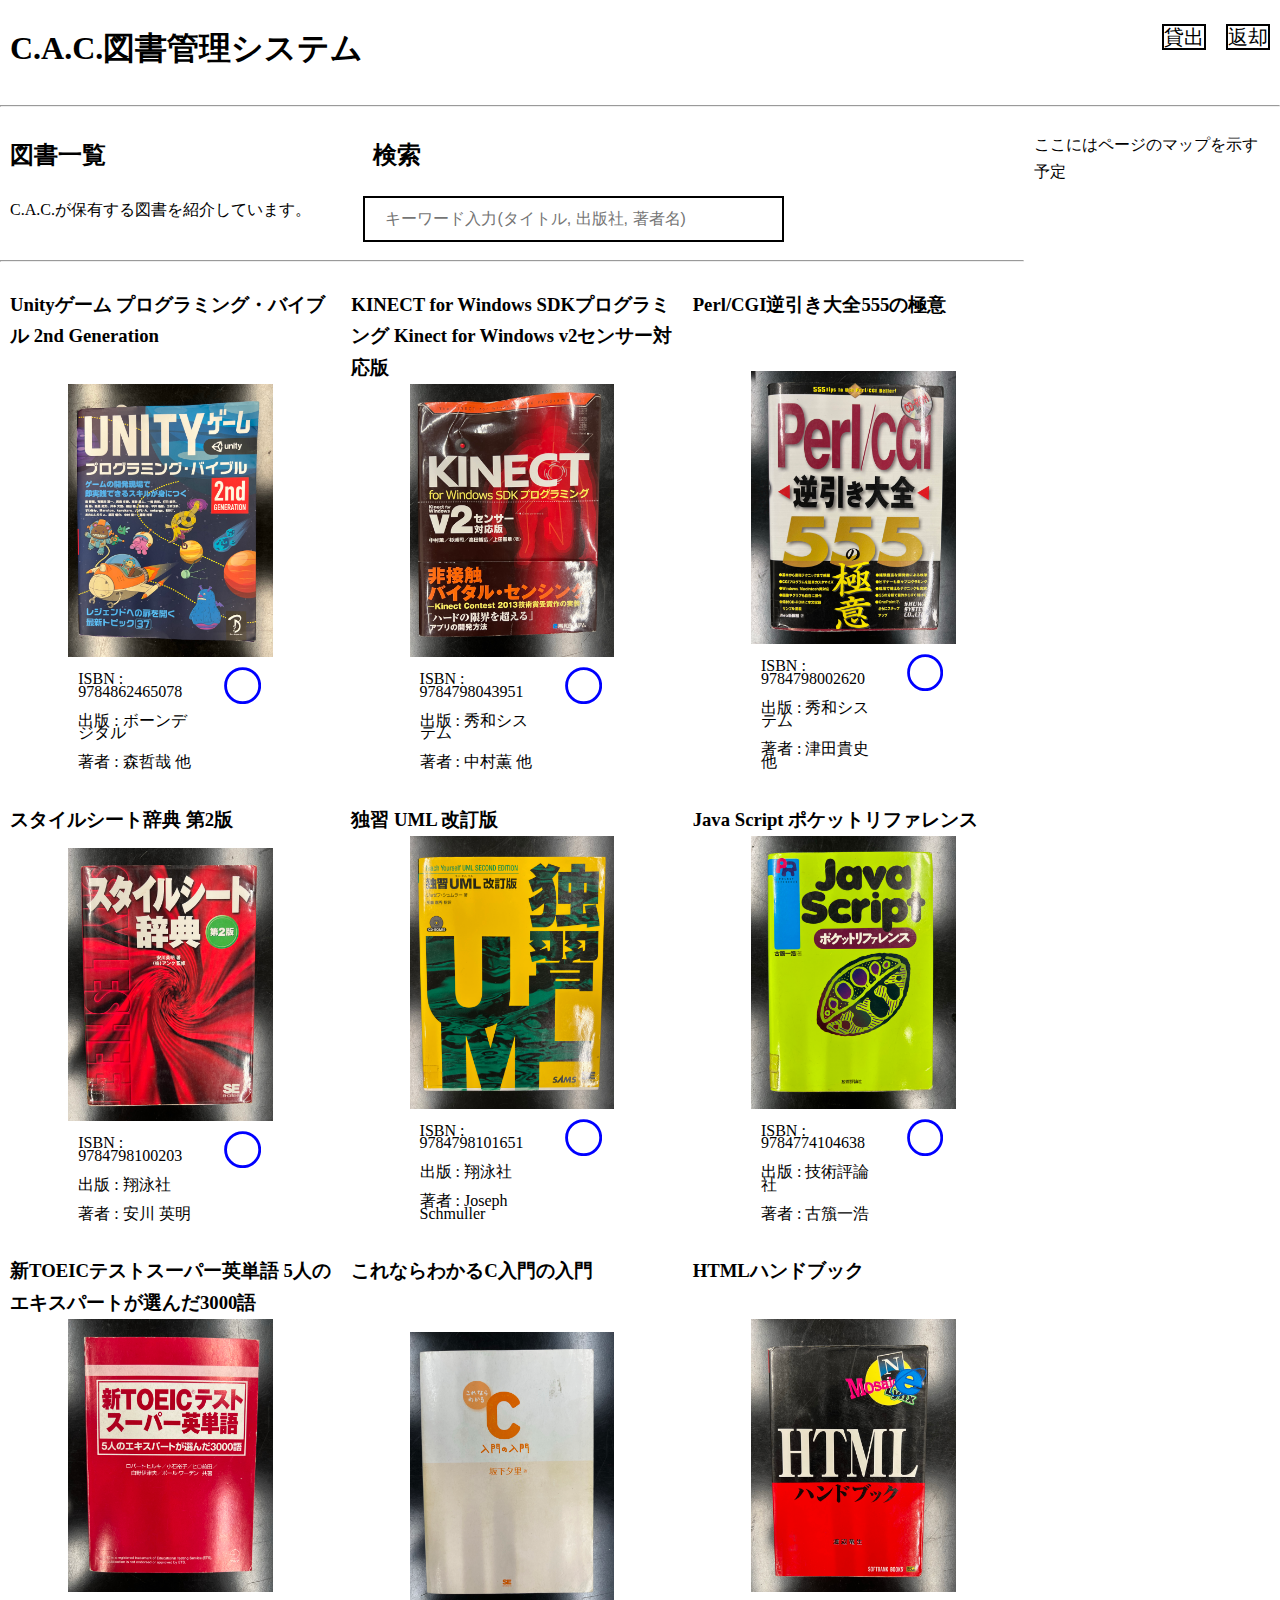
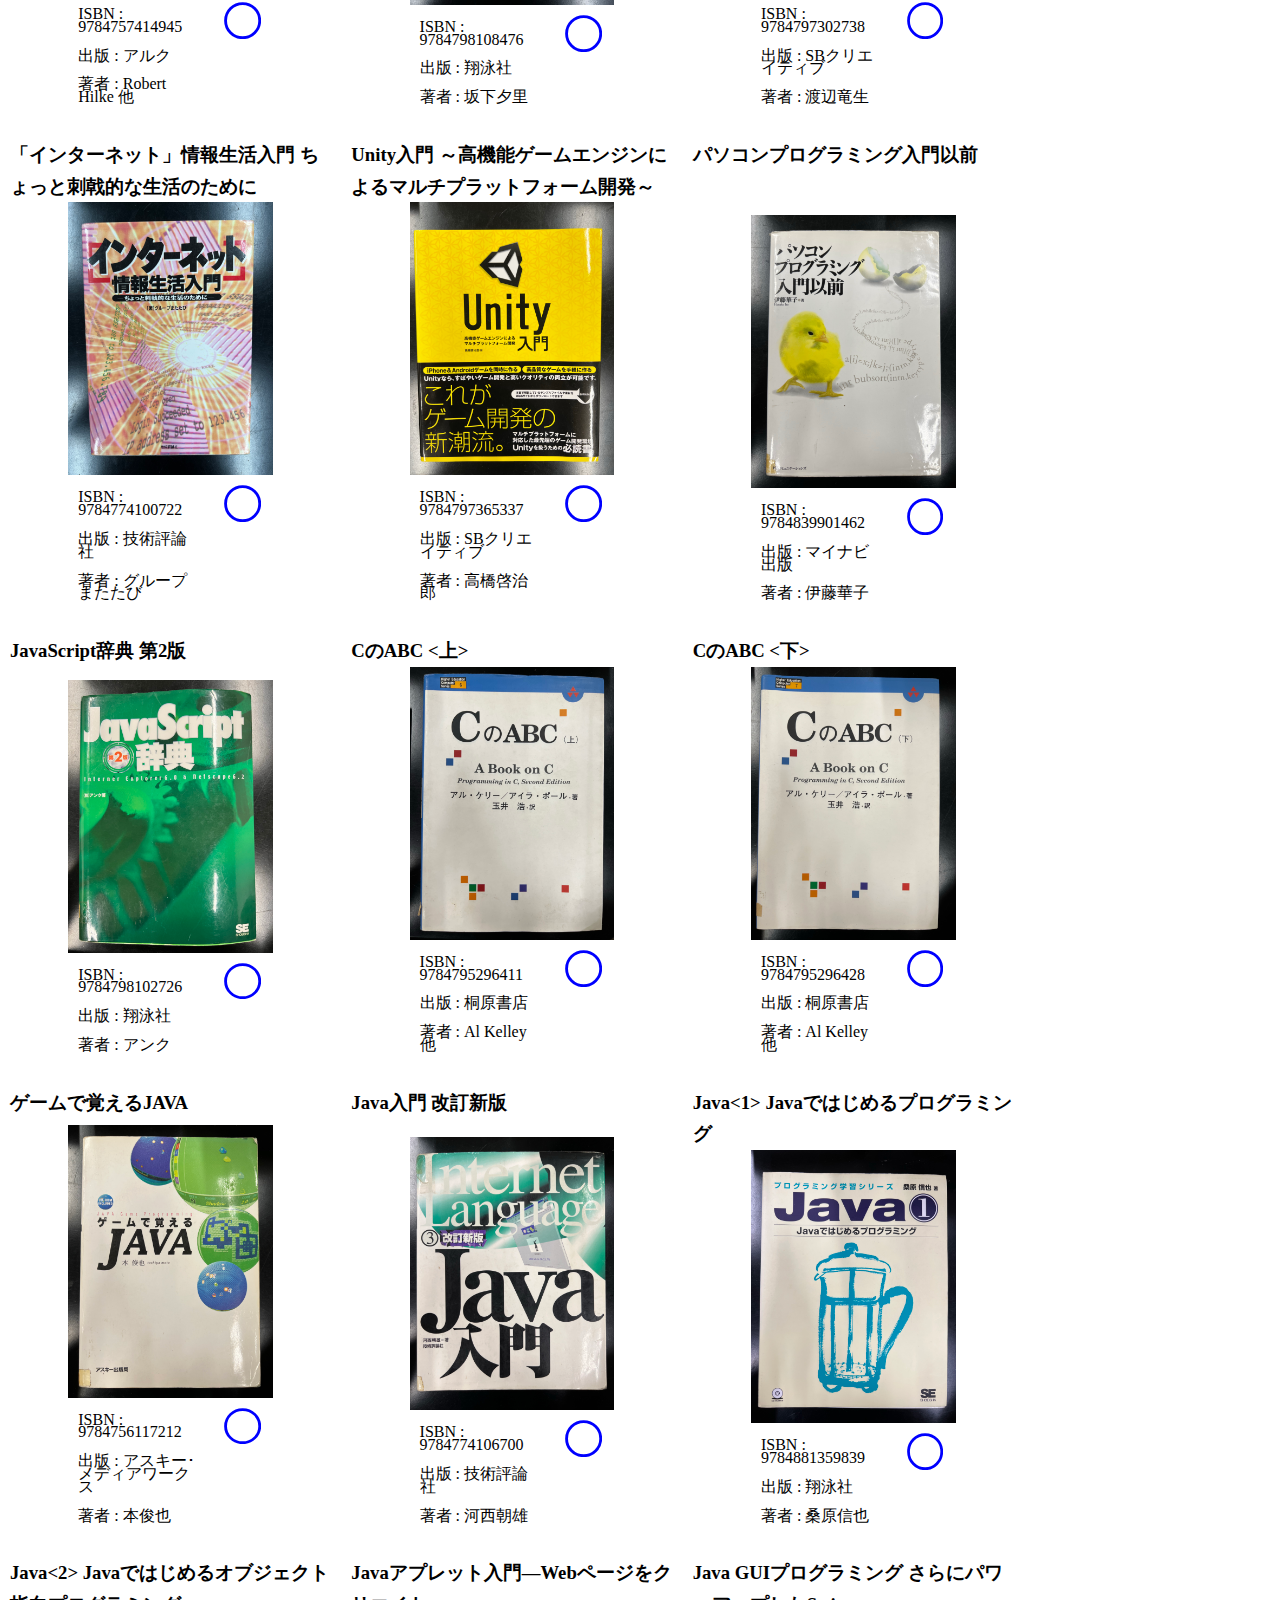
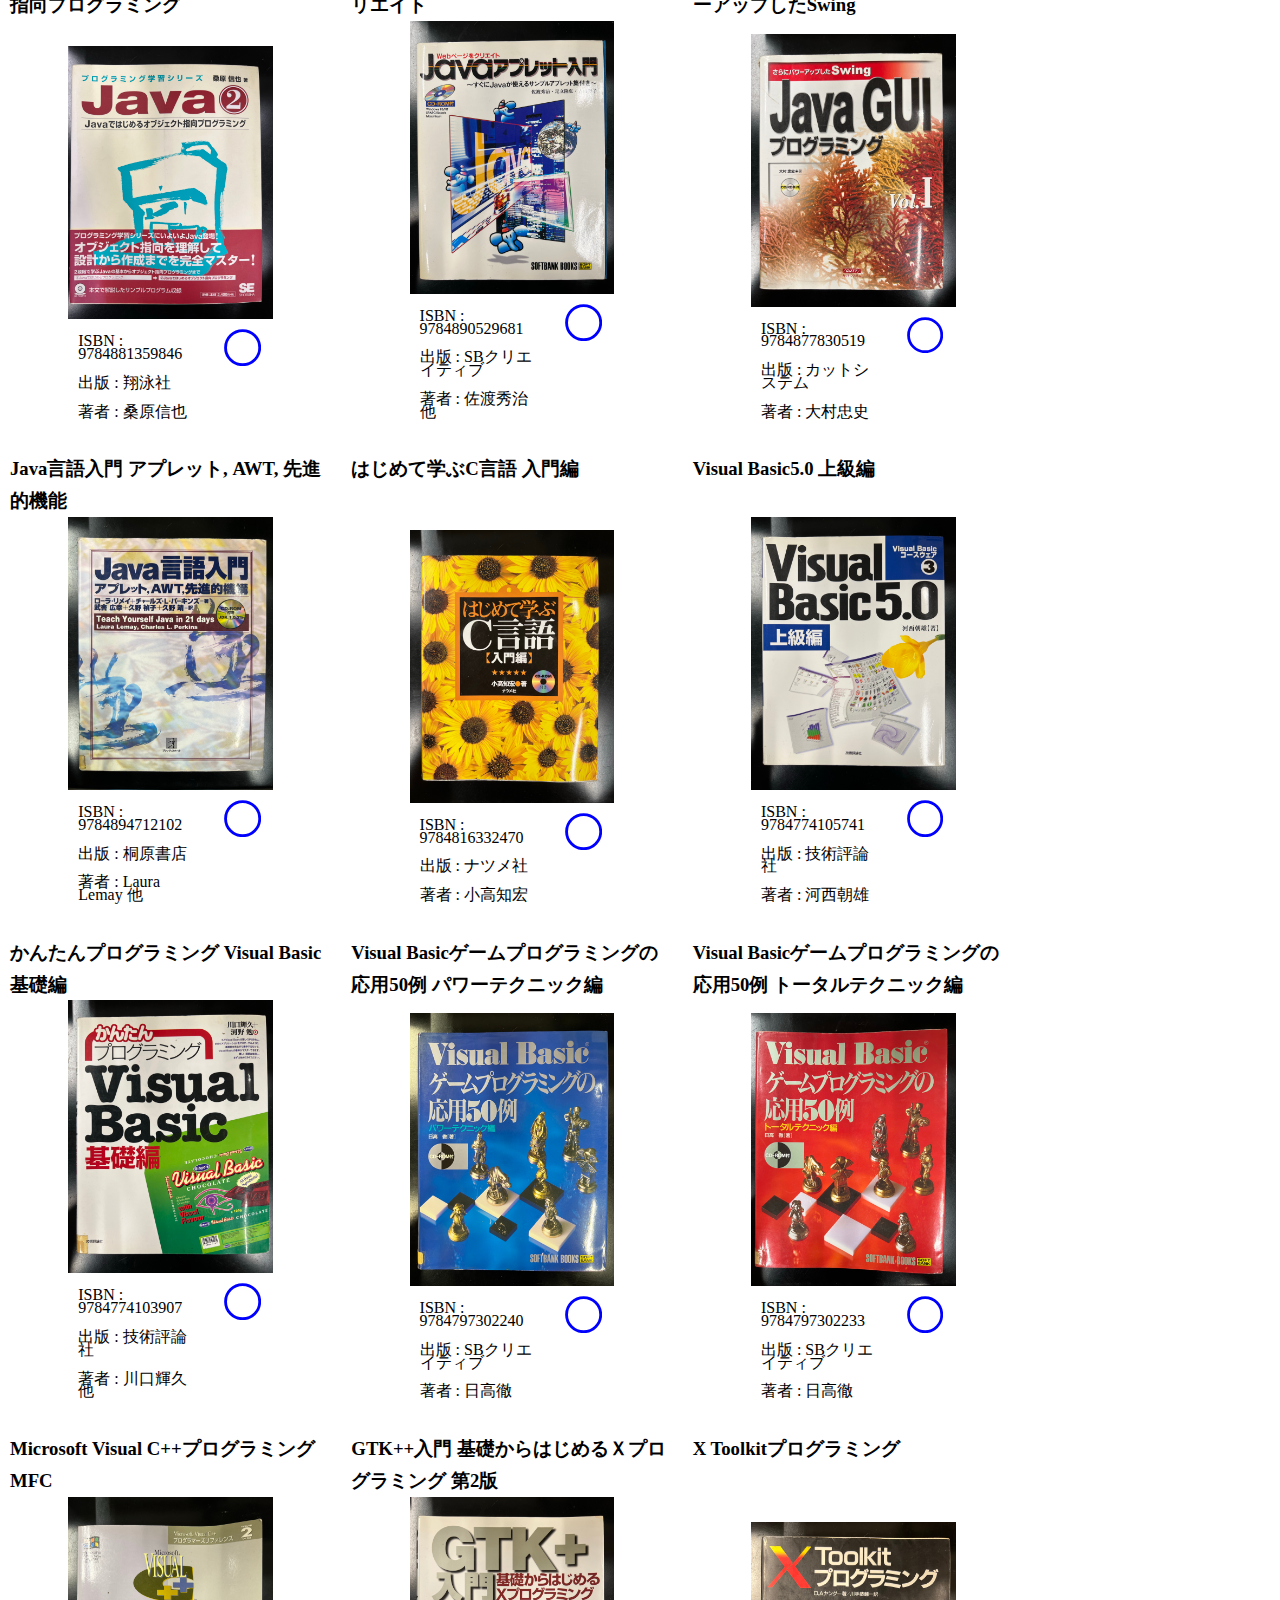
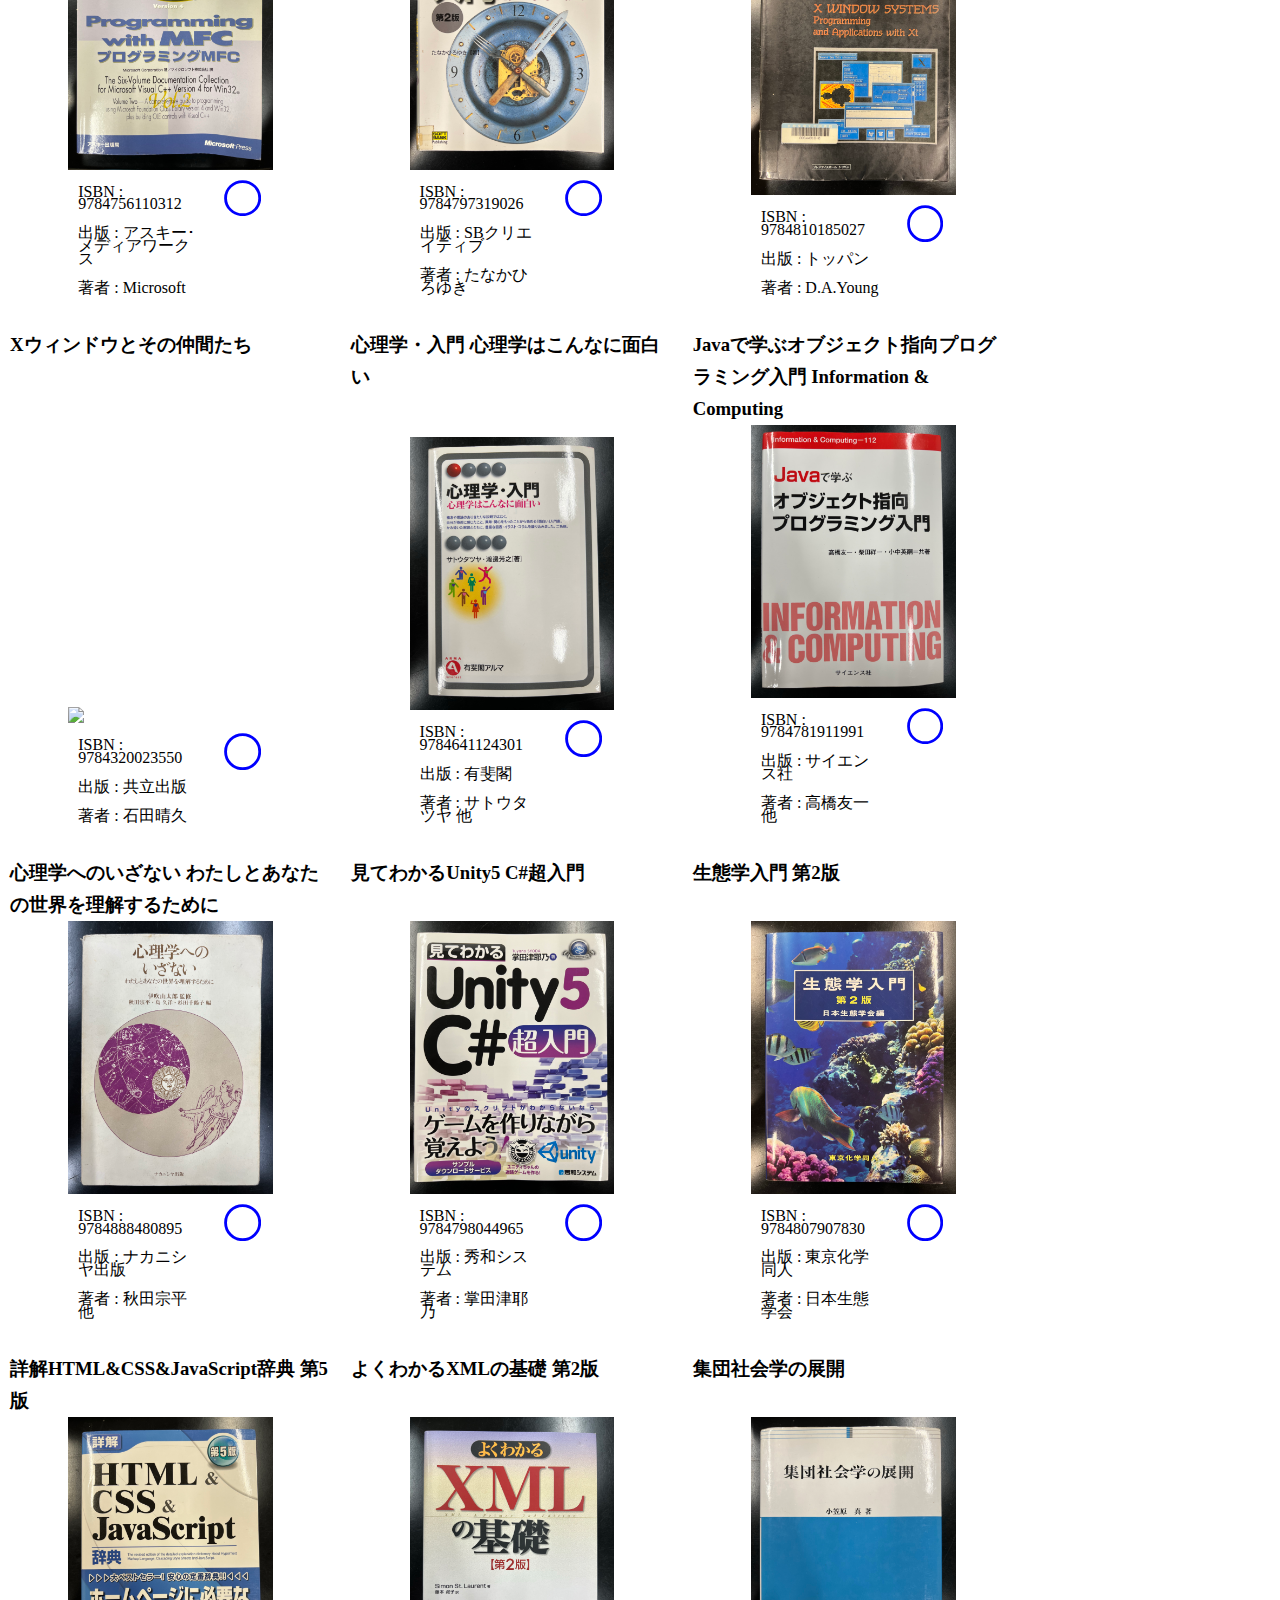
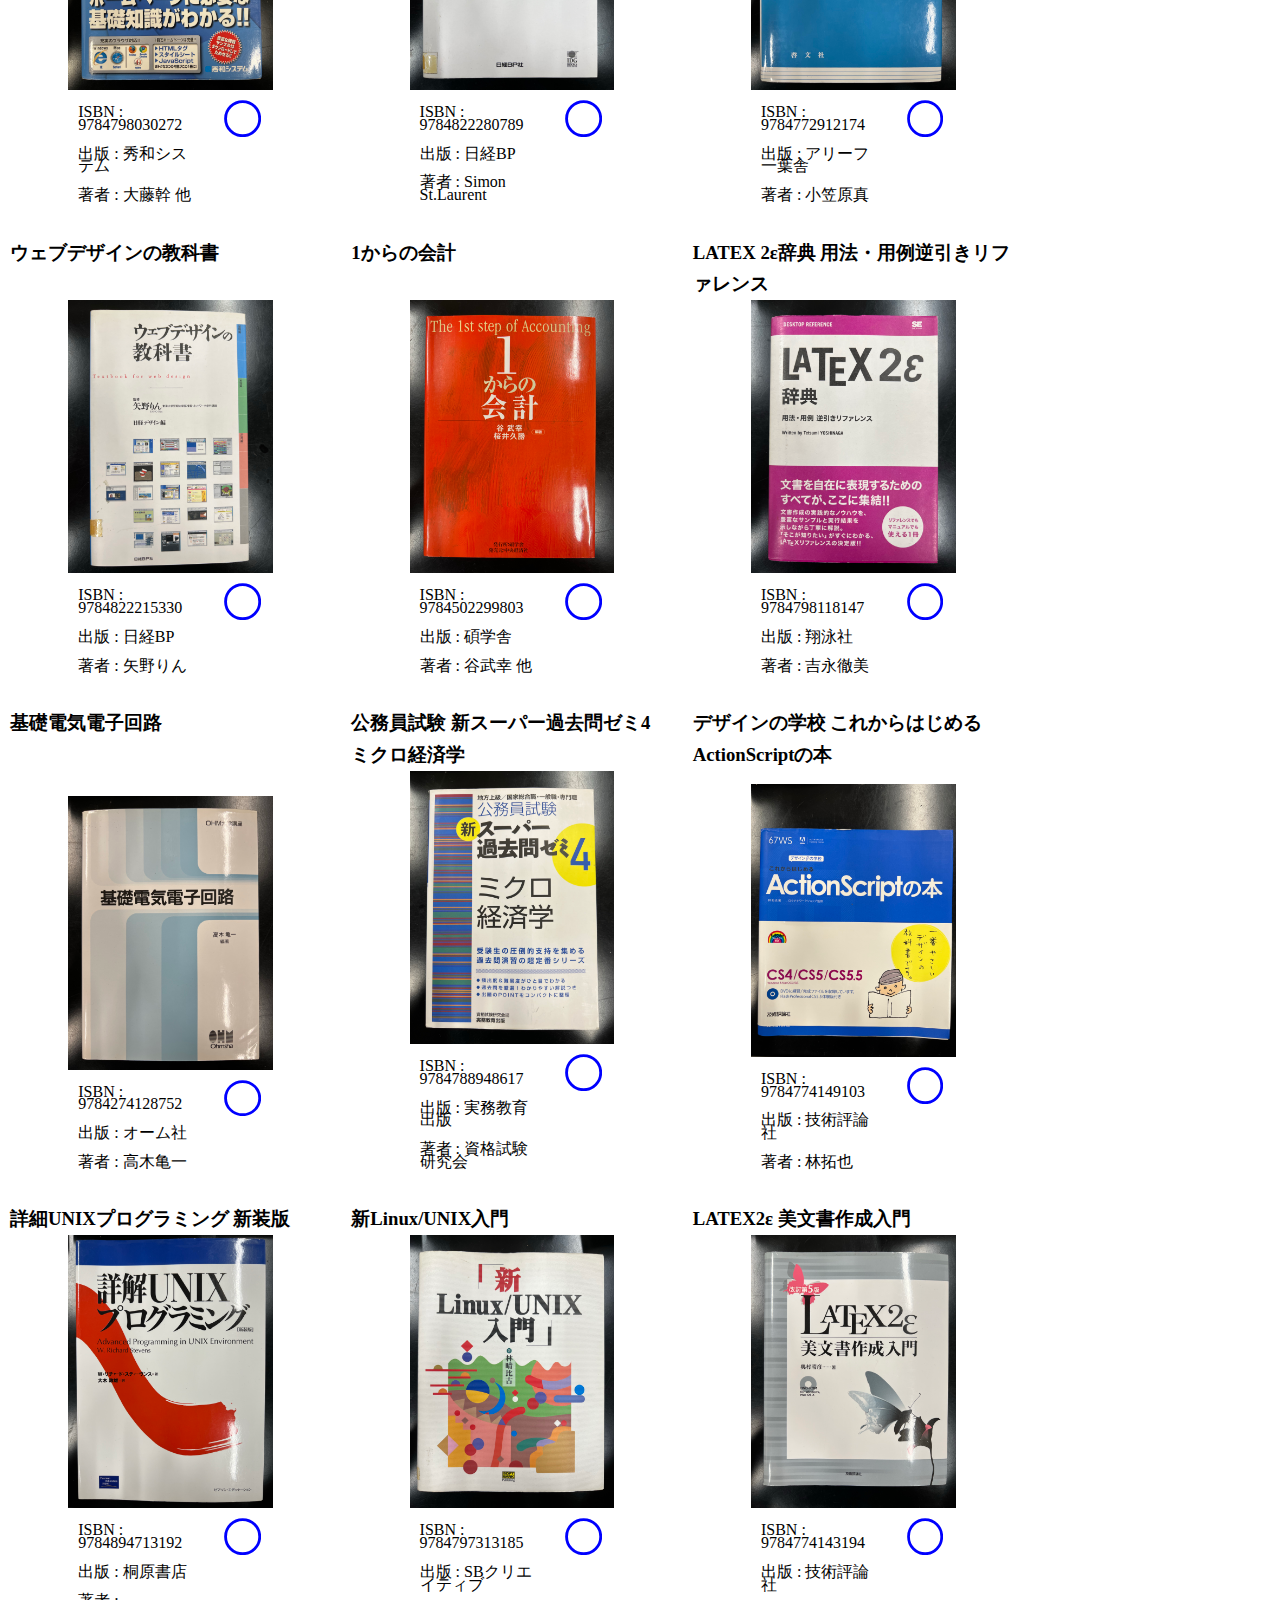
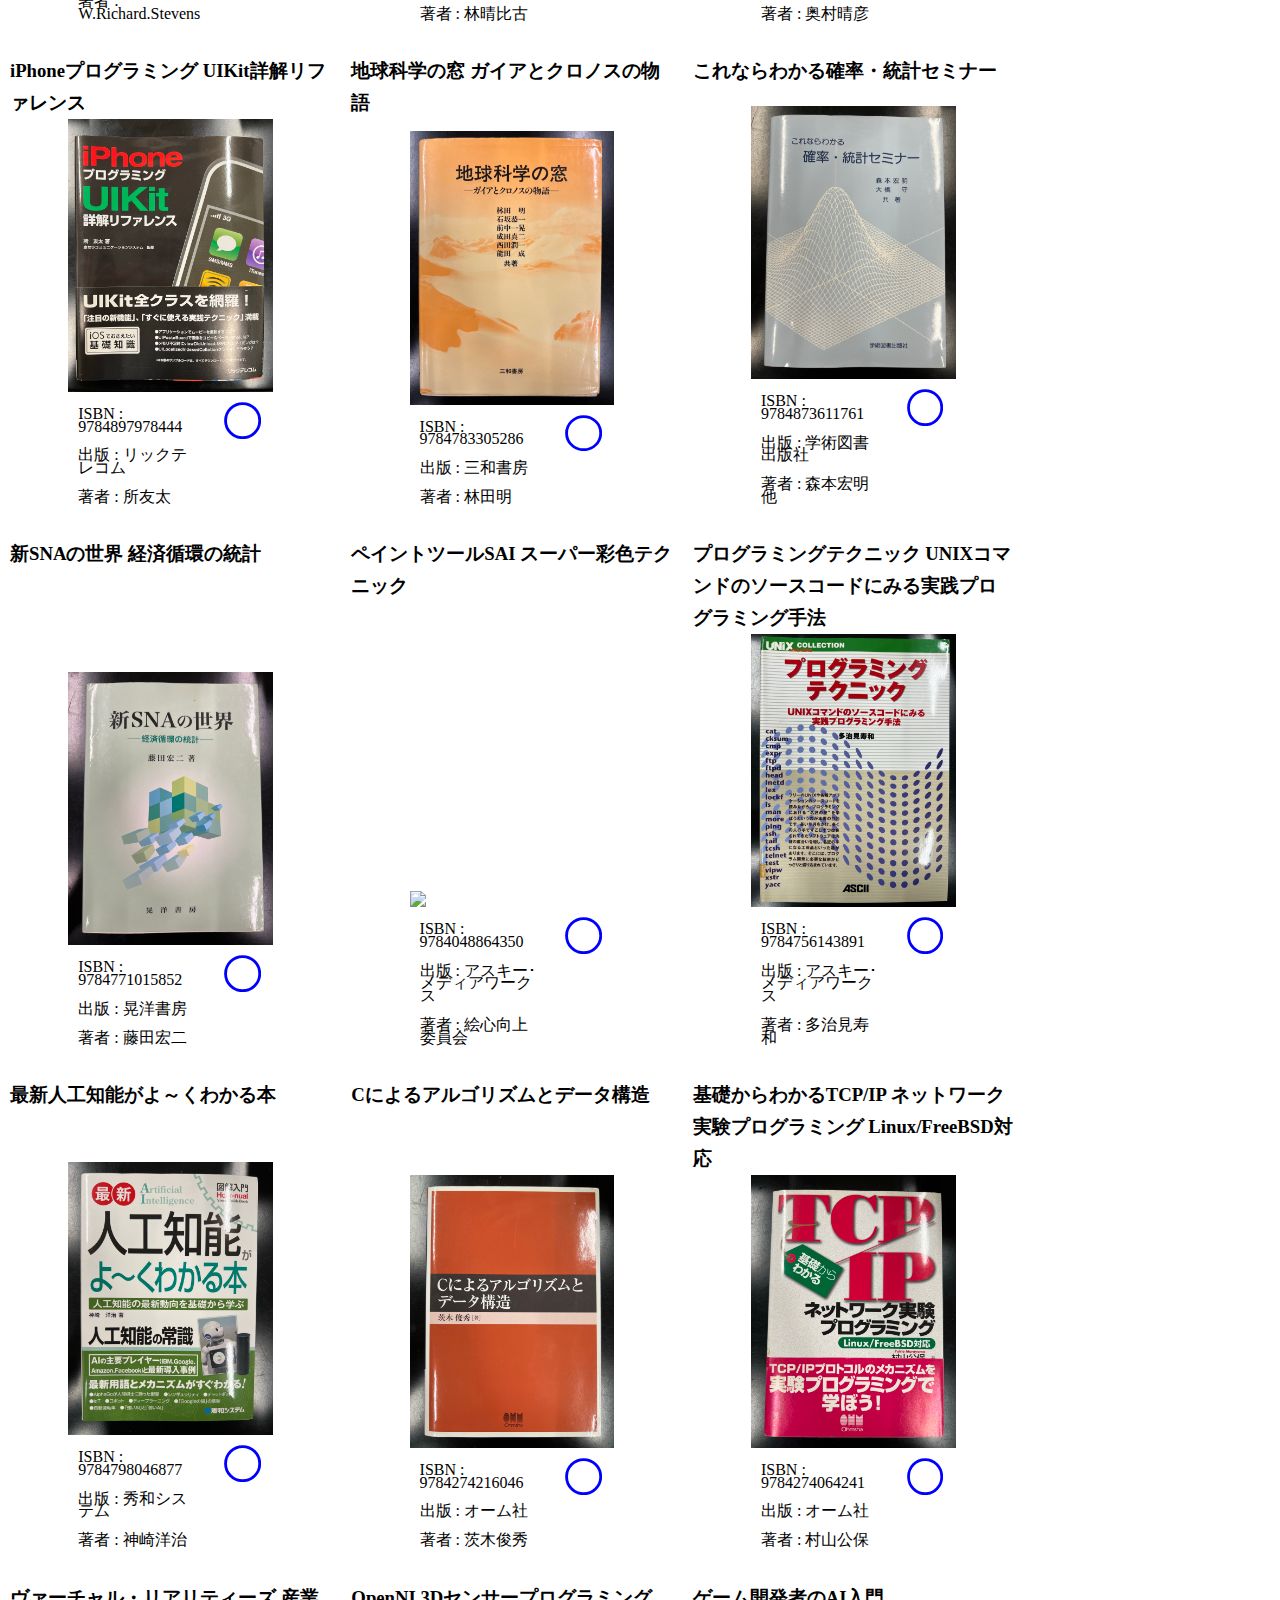
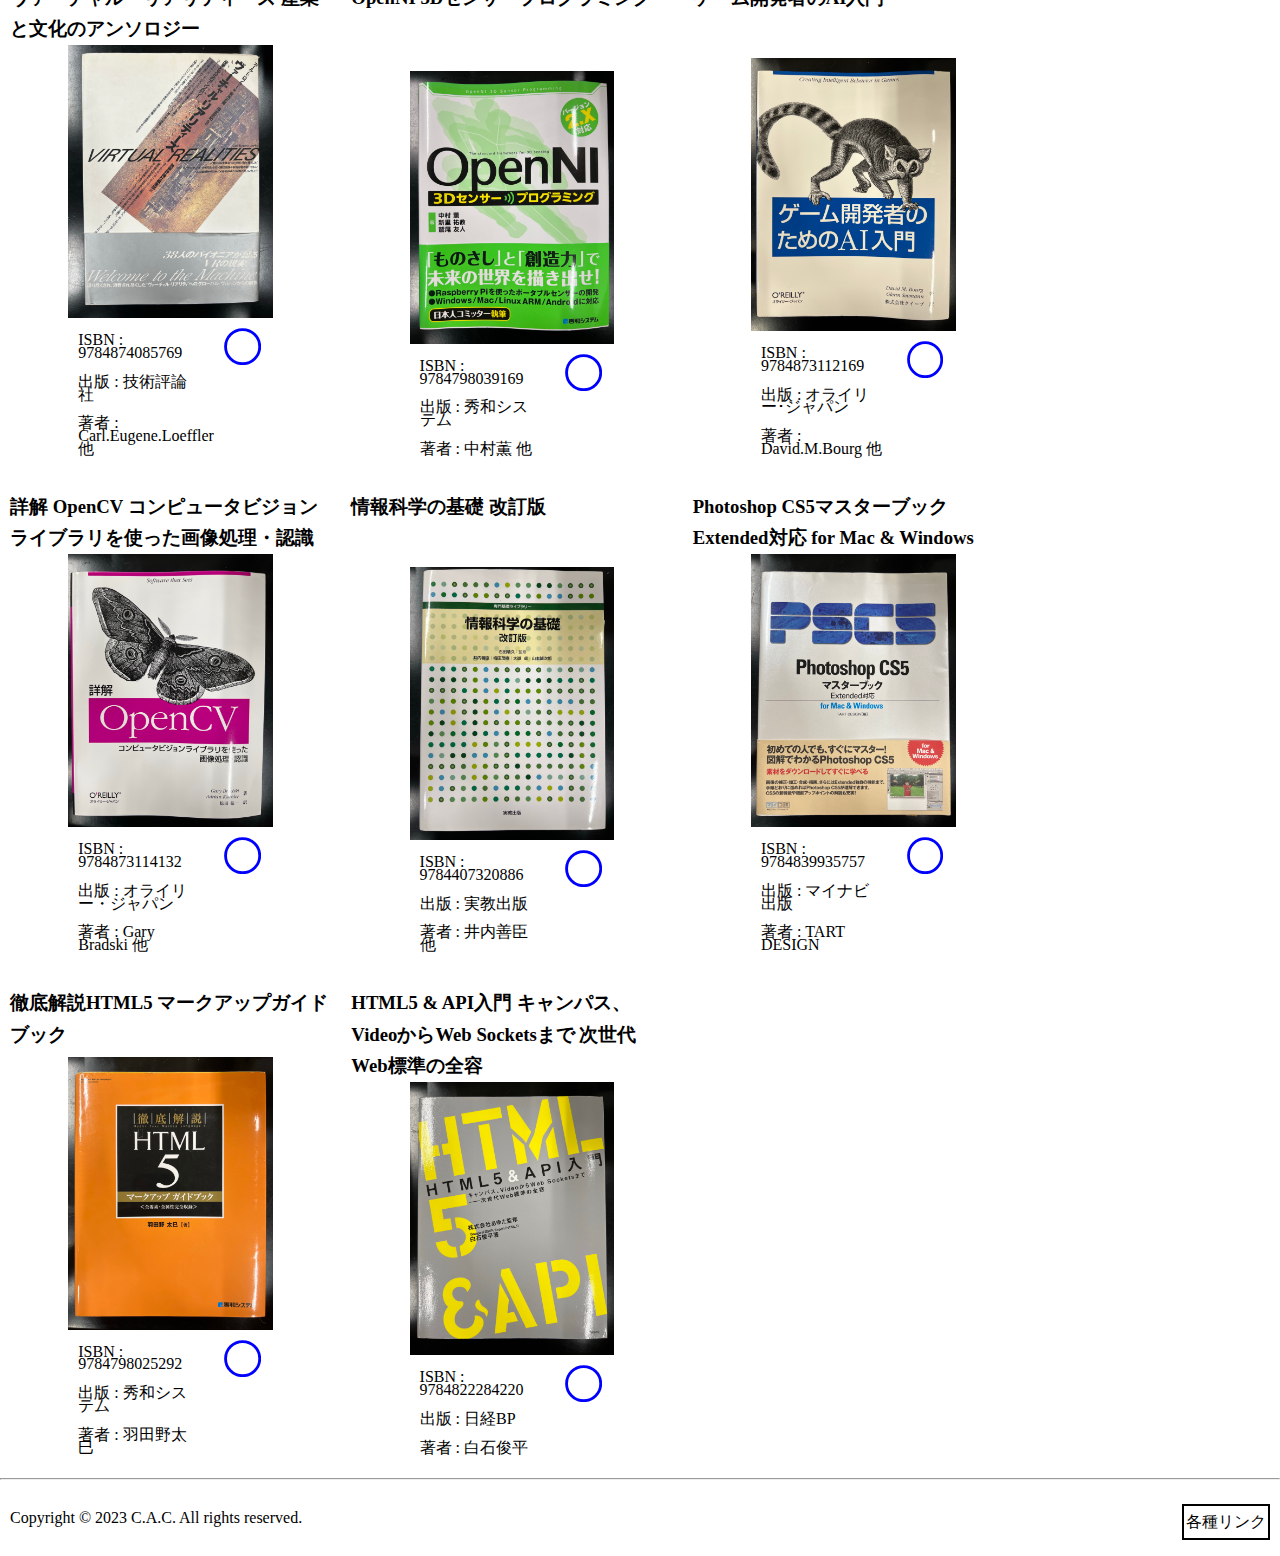
==== commit 2138923e: "add search function" ====
--- a/index.html
+++ b/index.html
@@ -27,7 +27,7 @@
                     </div>
                     <div class="box_2">
                         <h2>検索</h2>
-                        <input type="text" id="input_keyword" onkeyup="search_func()" placeholder="キーワードを入力してください">
+                        <input type="text" id="input_keyword" onkeyup="search_func()" placeholder="キーワード入力(タイトル, 出版社, 著者名)">
                     </div>
                 </div>
                 <hr>
--- a/css/stylesheet.css
+++ b/css/stylesheet.css
@@ -132,7 +132,7 @@
 }
 
 input {
-    width: 100%;
+    width: 150%;
     font-size: 16px;
     padding: 12px 20px 12px 20px;
     margin-bottom: 10px;
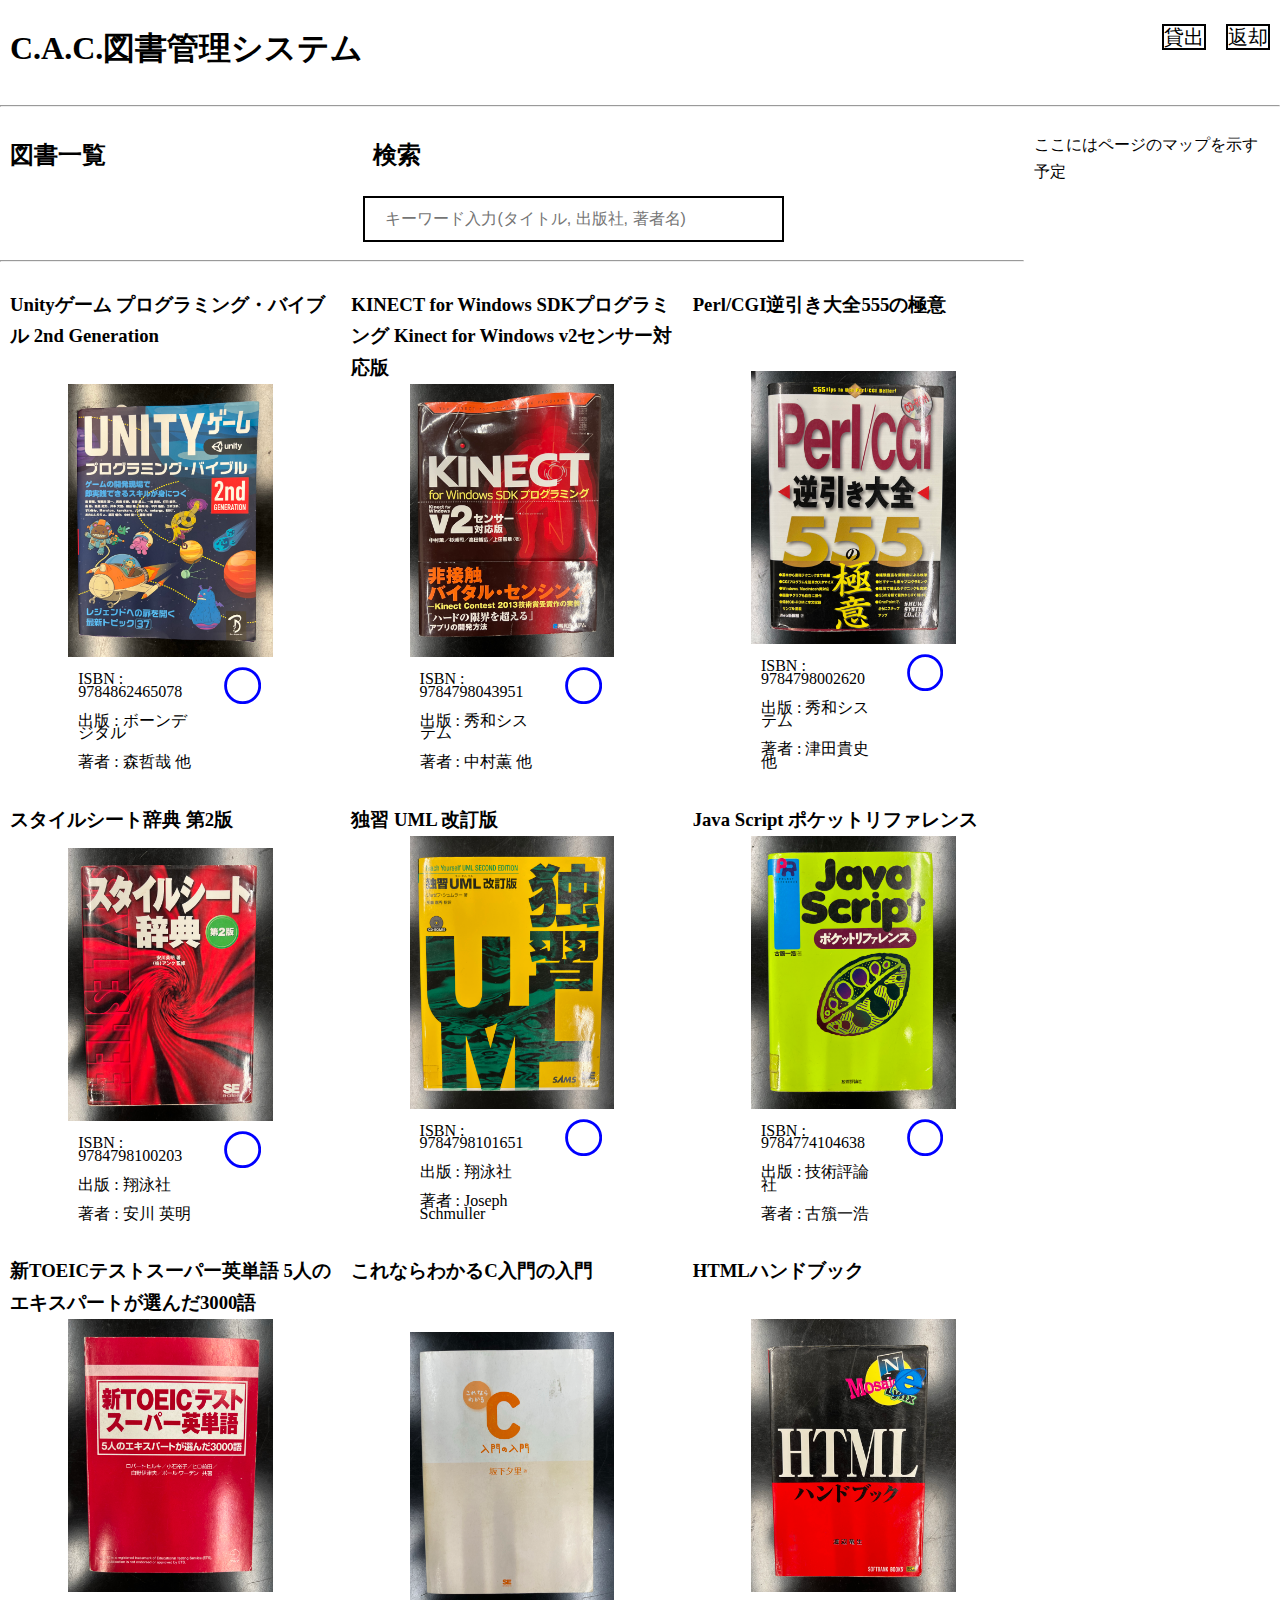
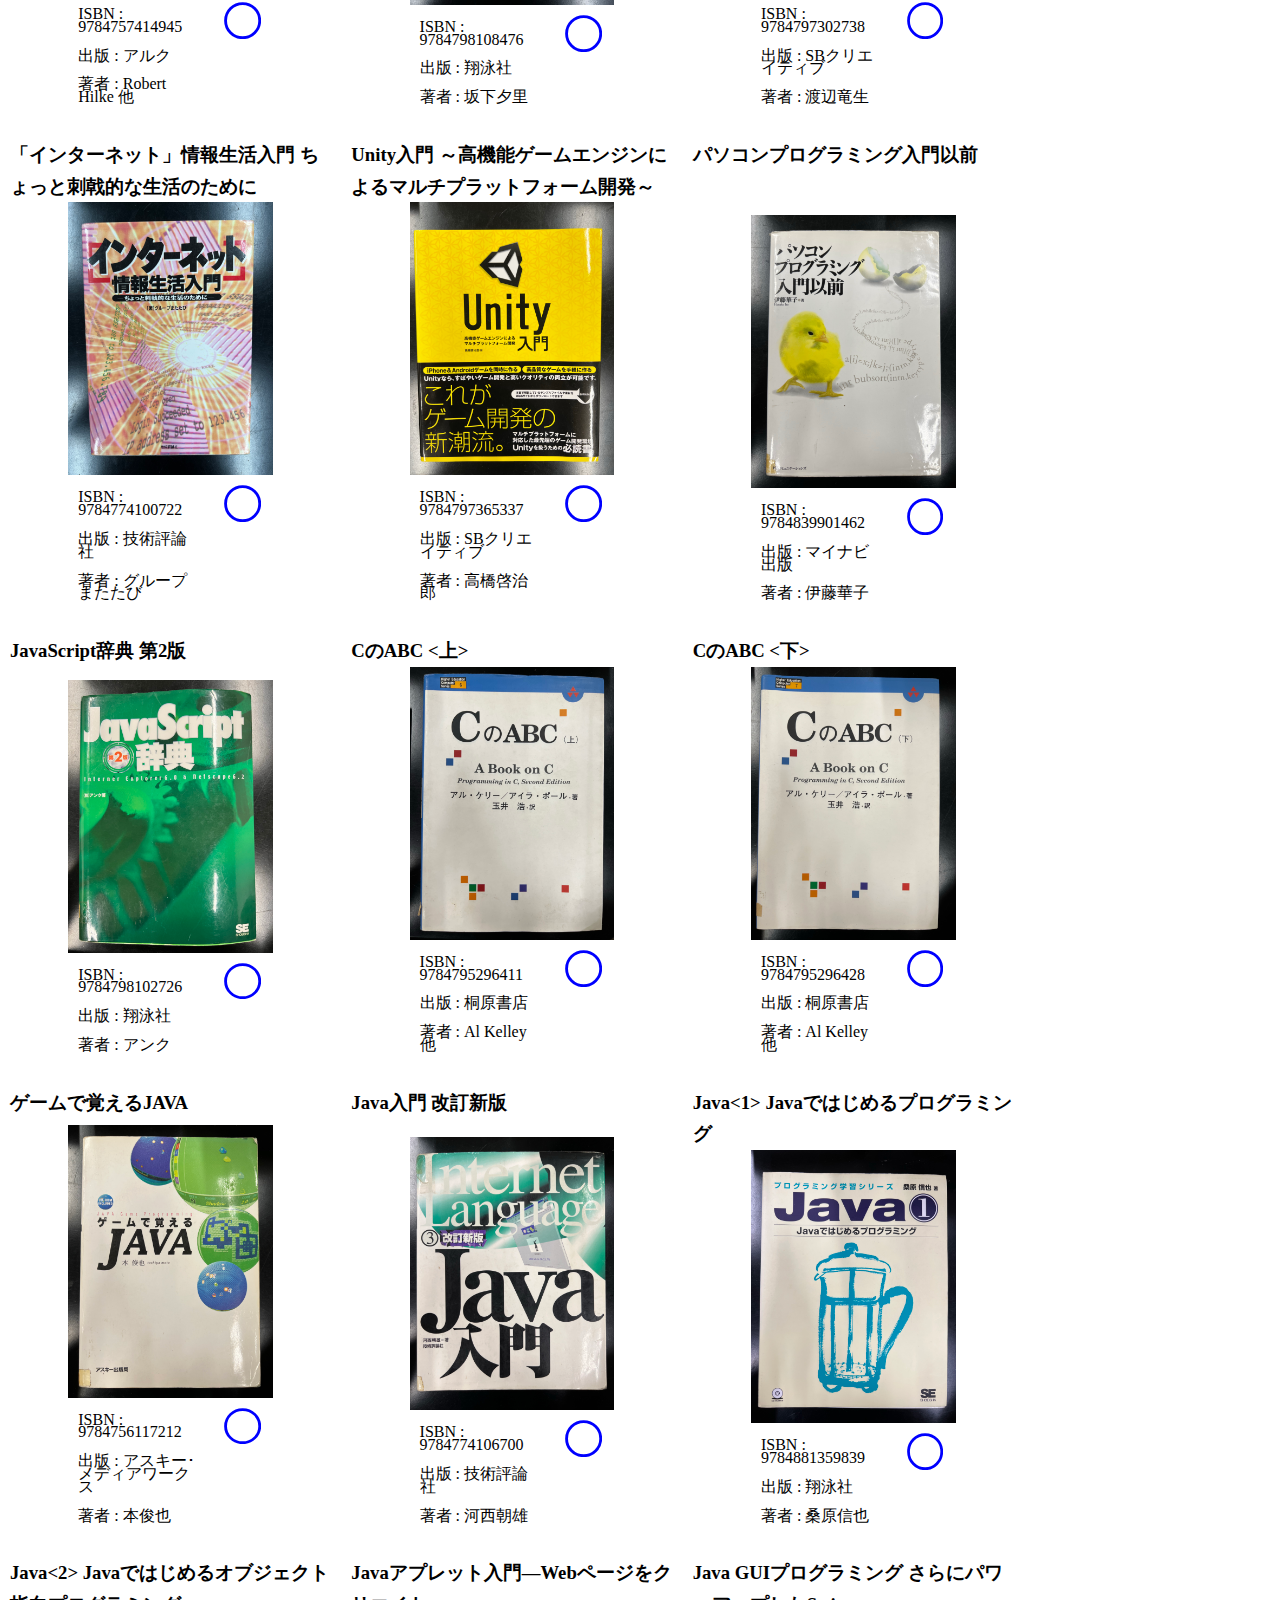
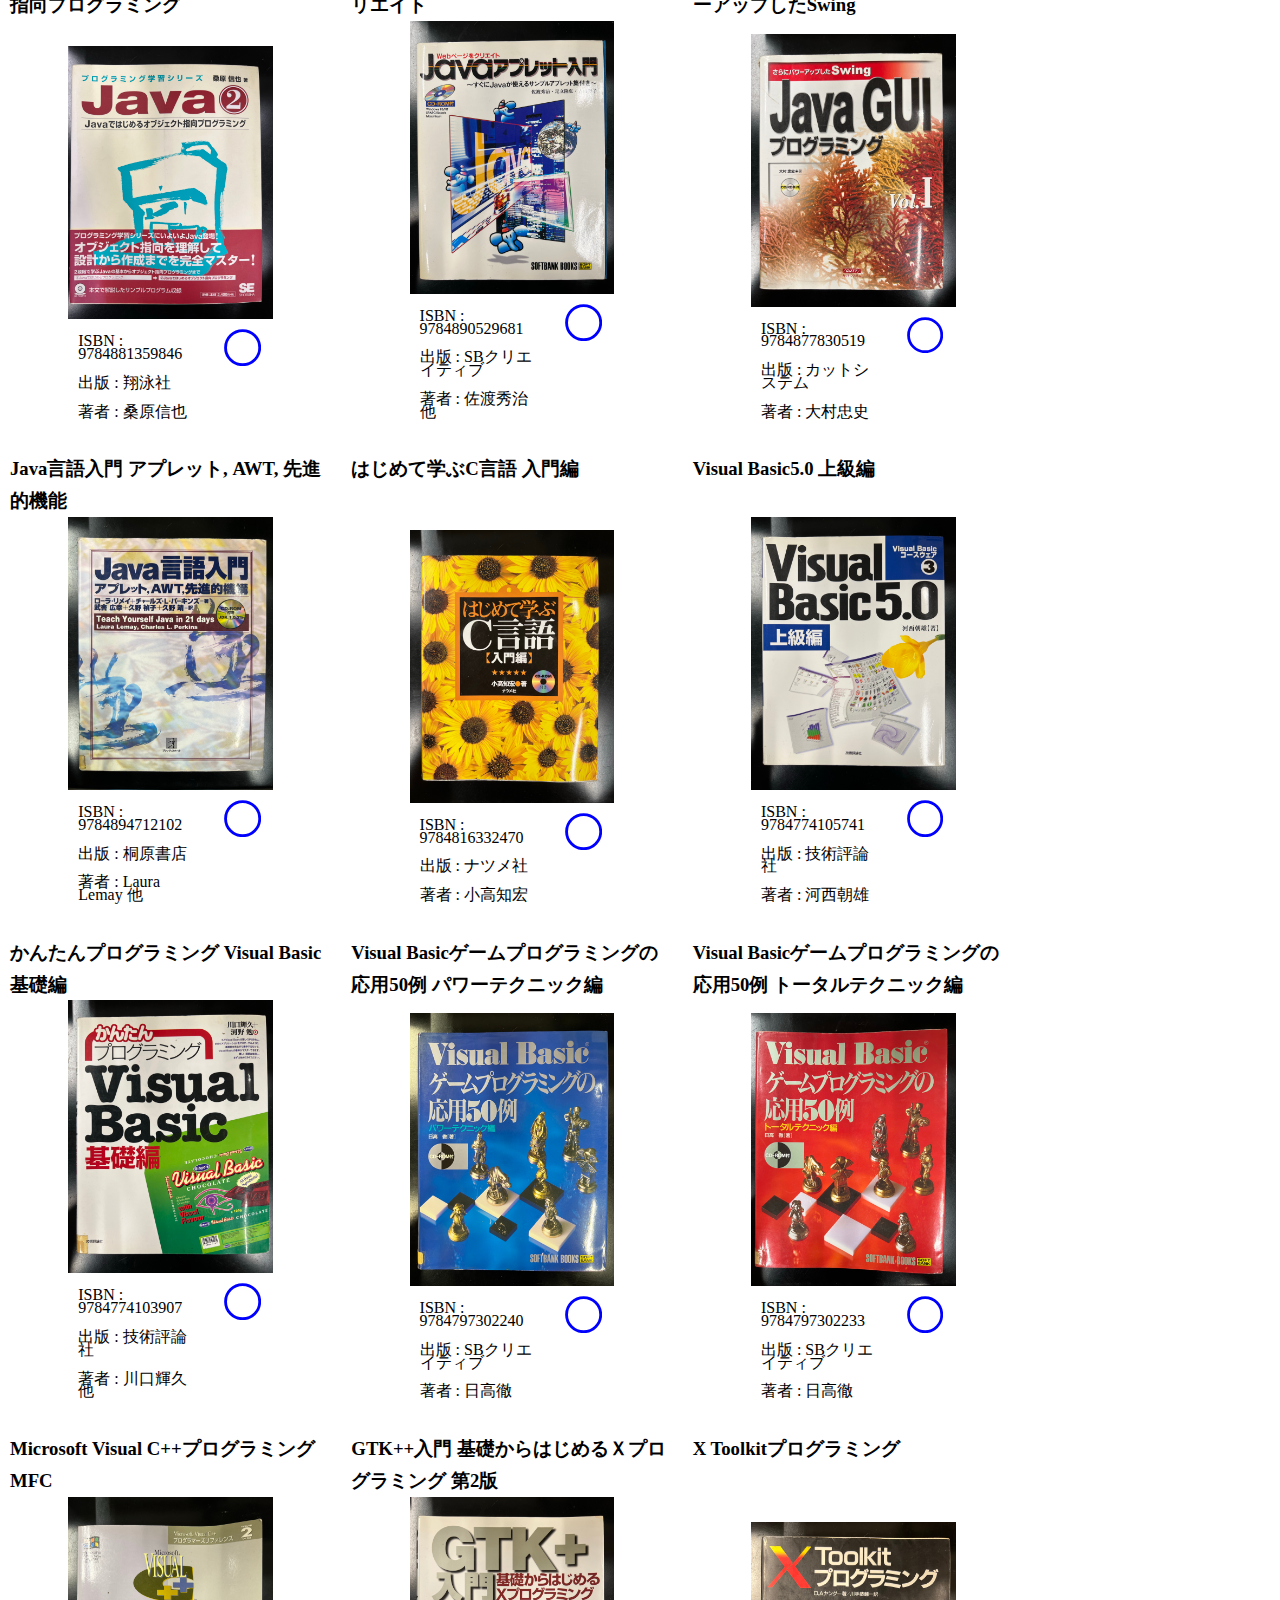
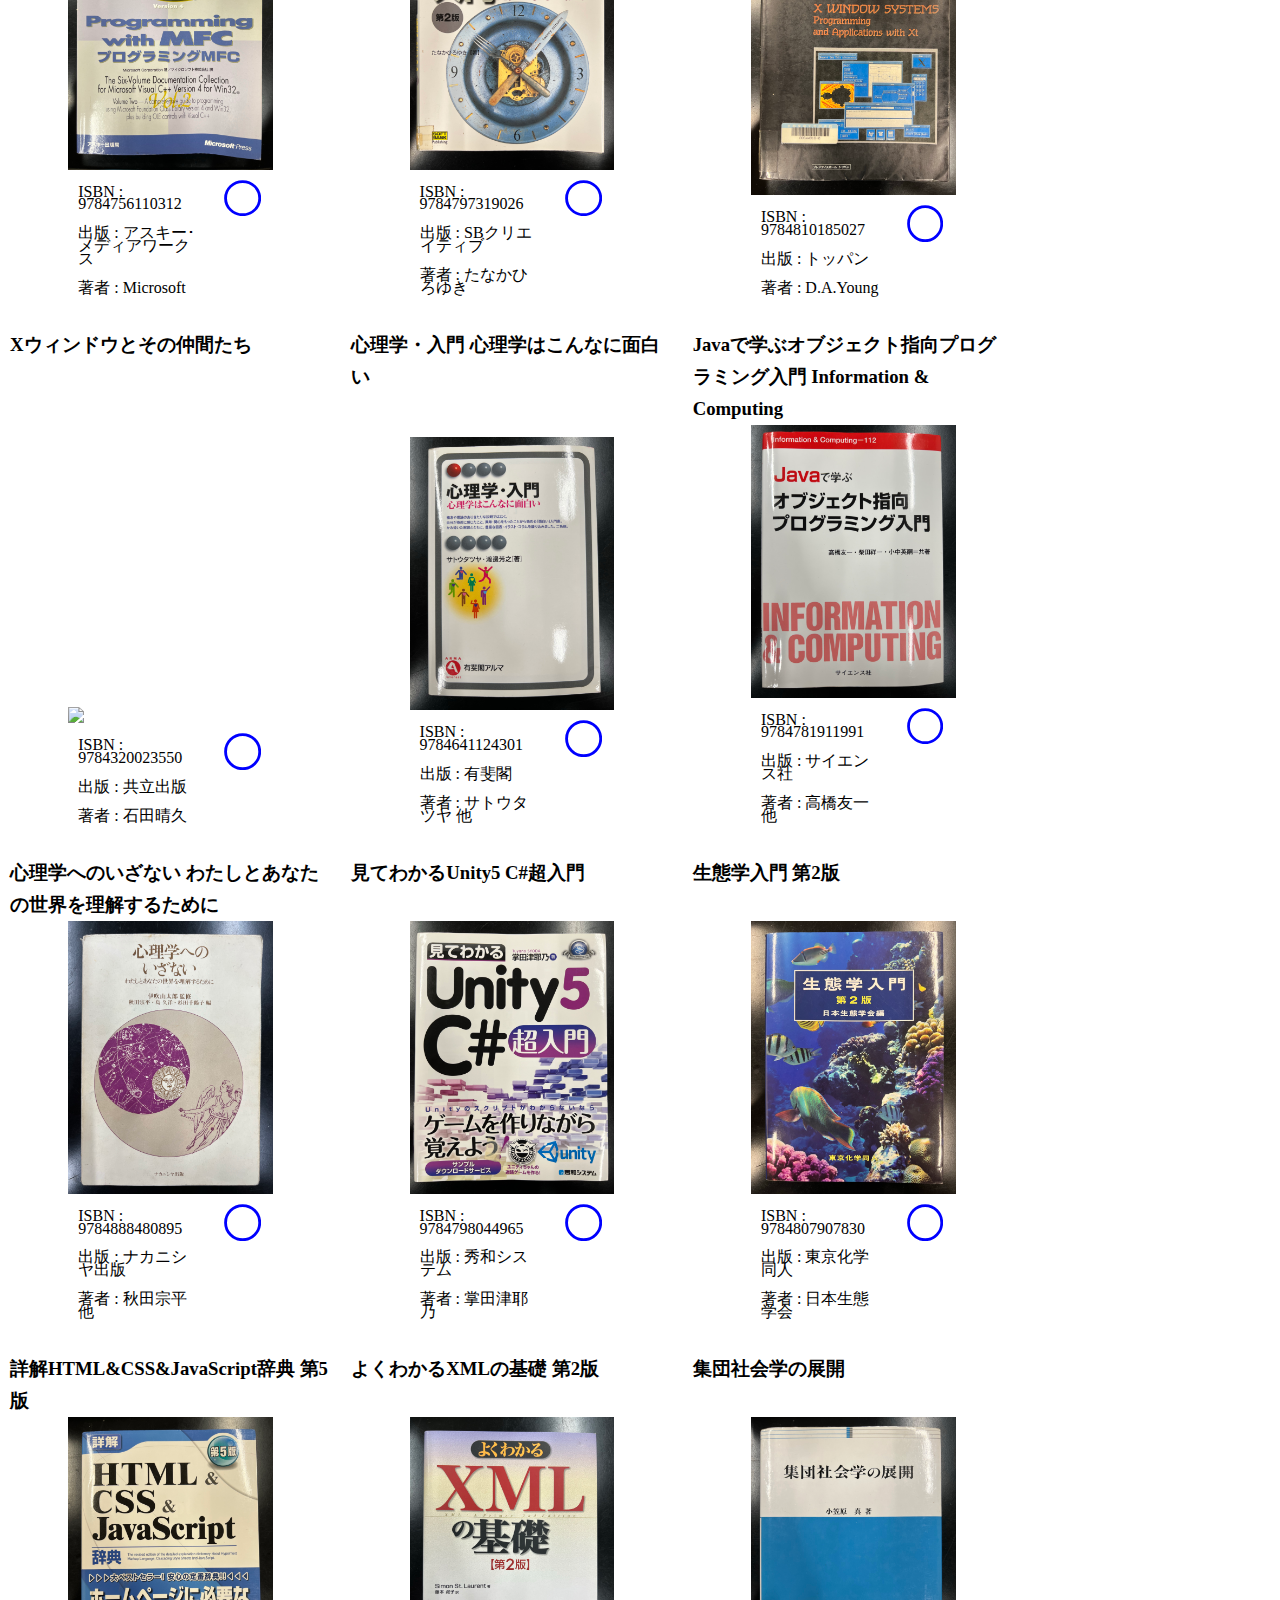
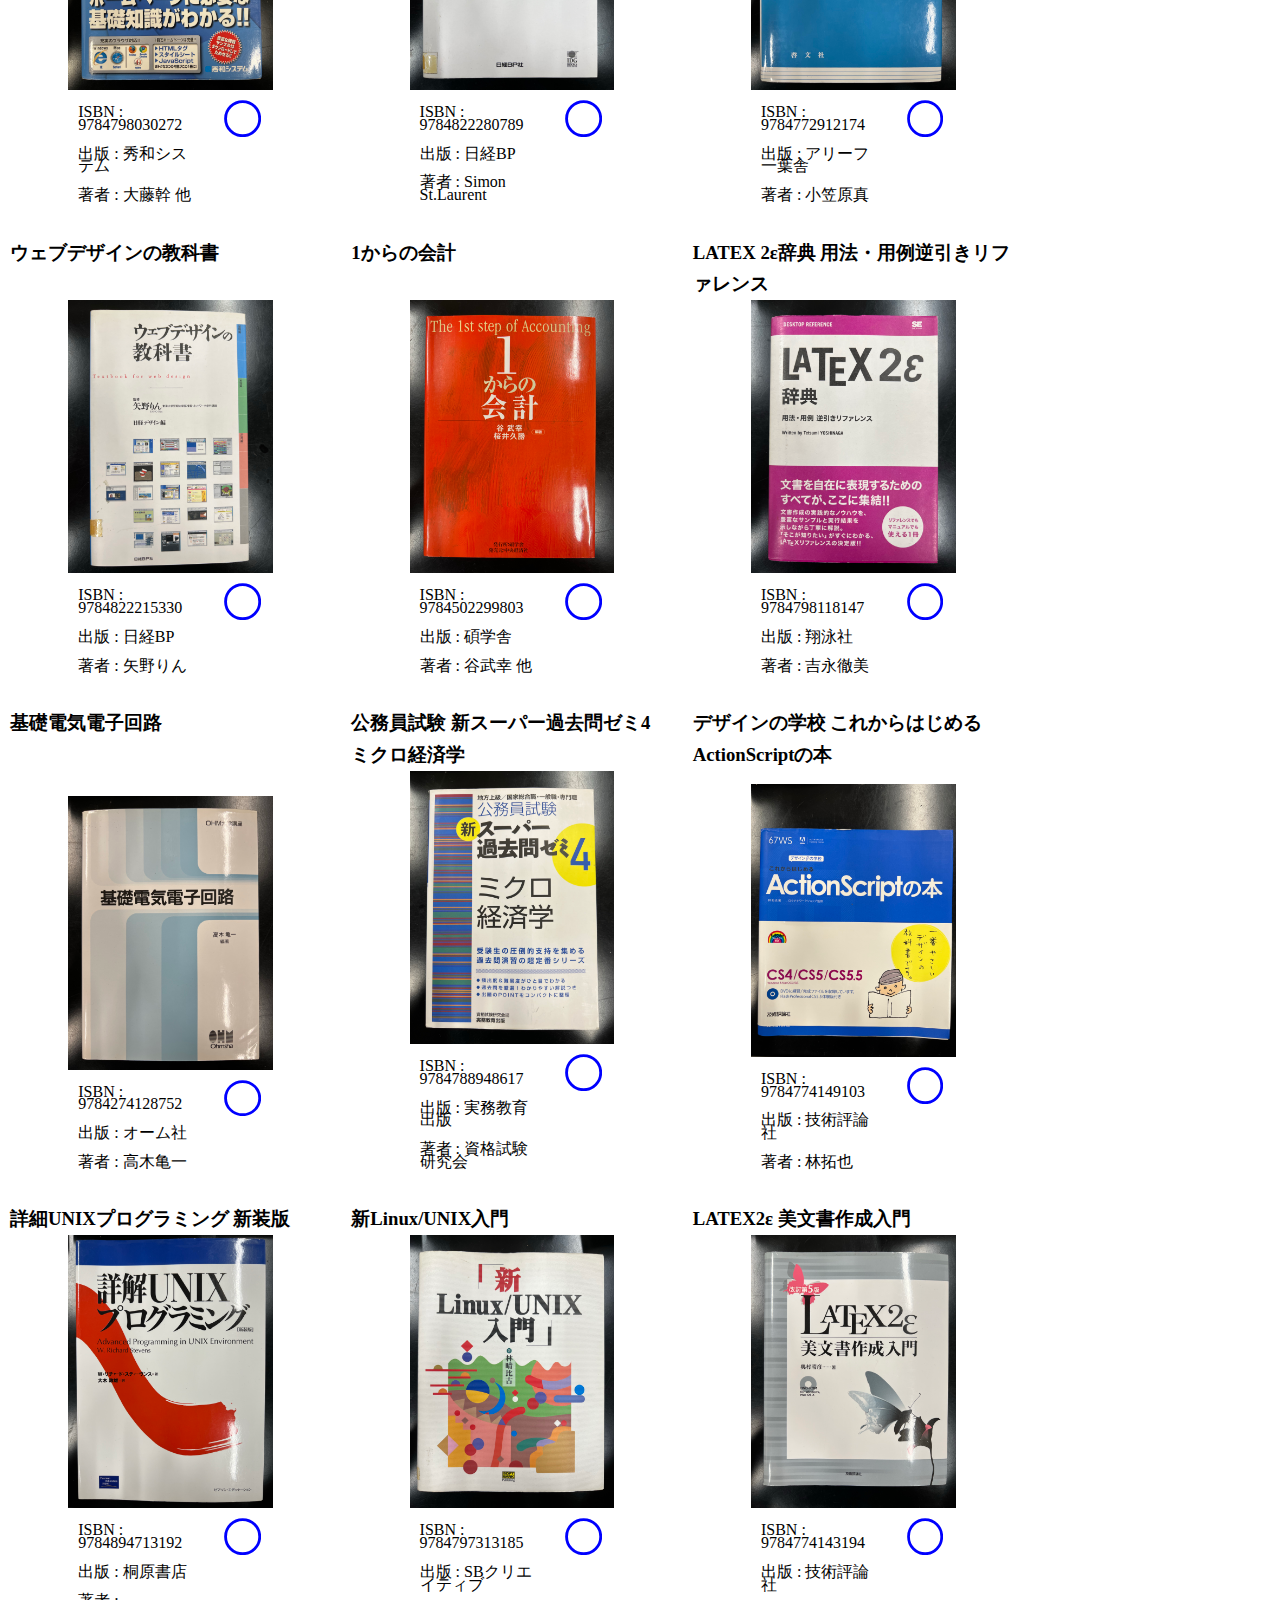
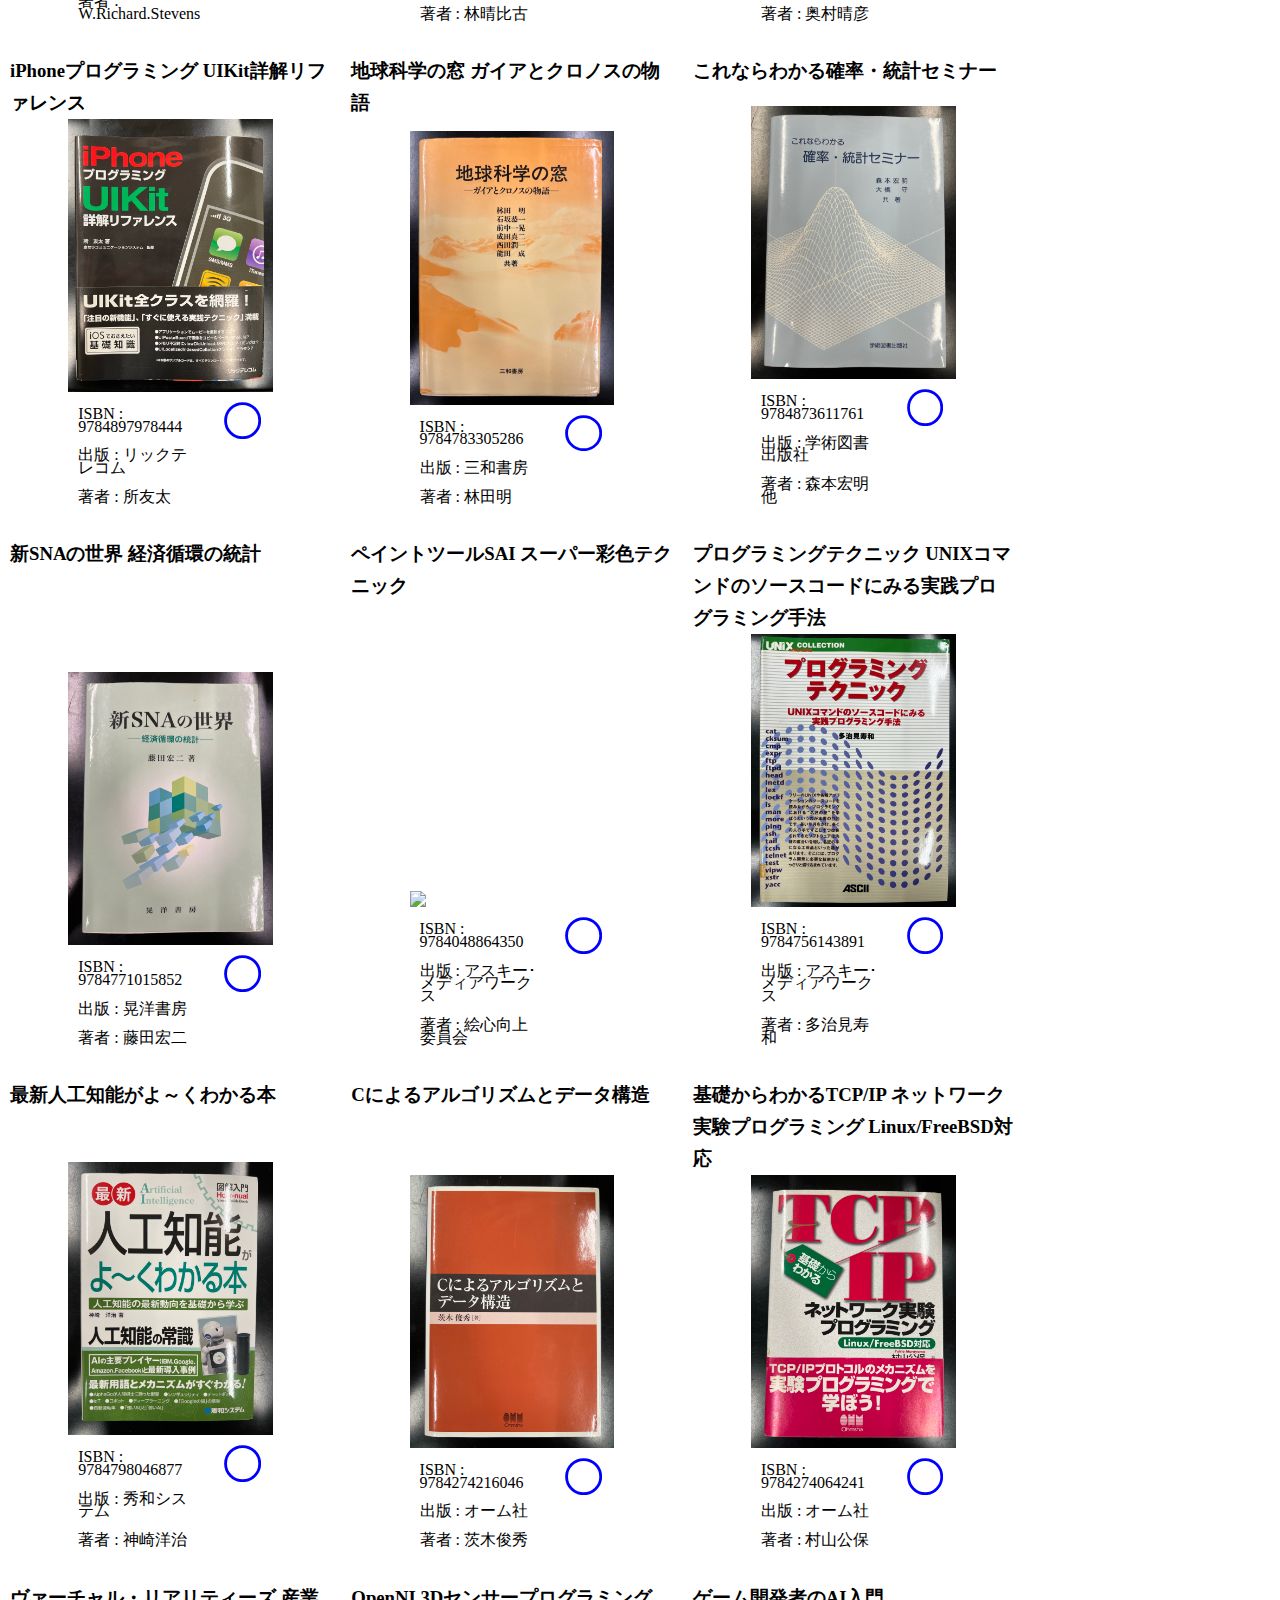
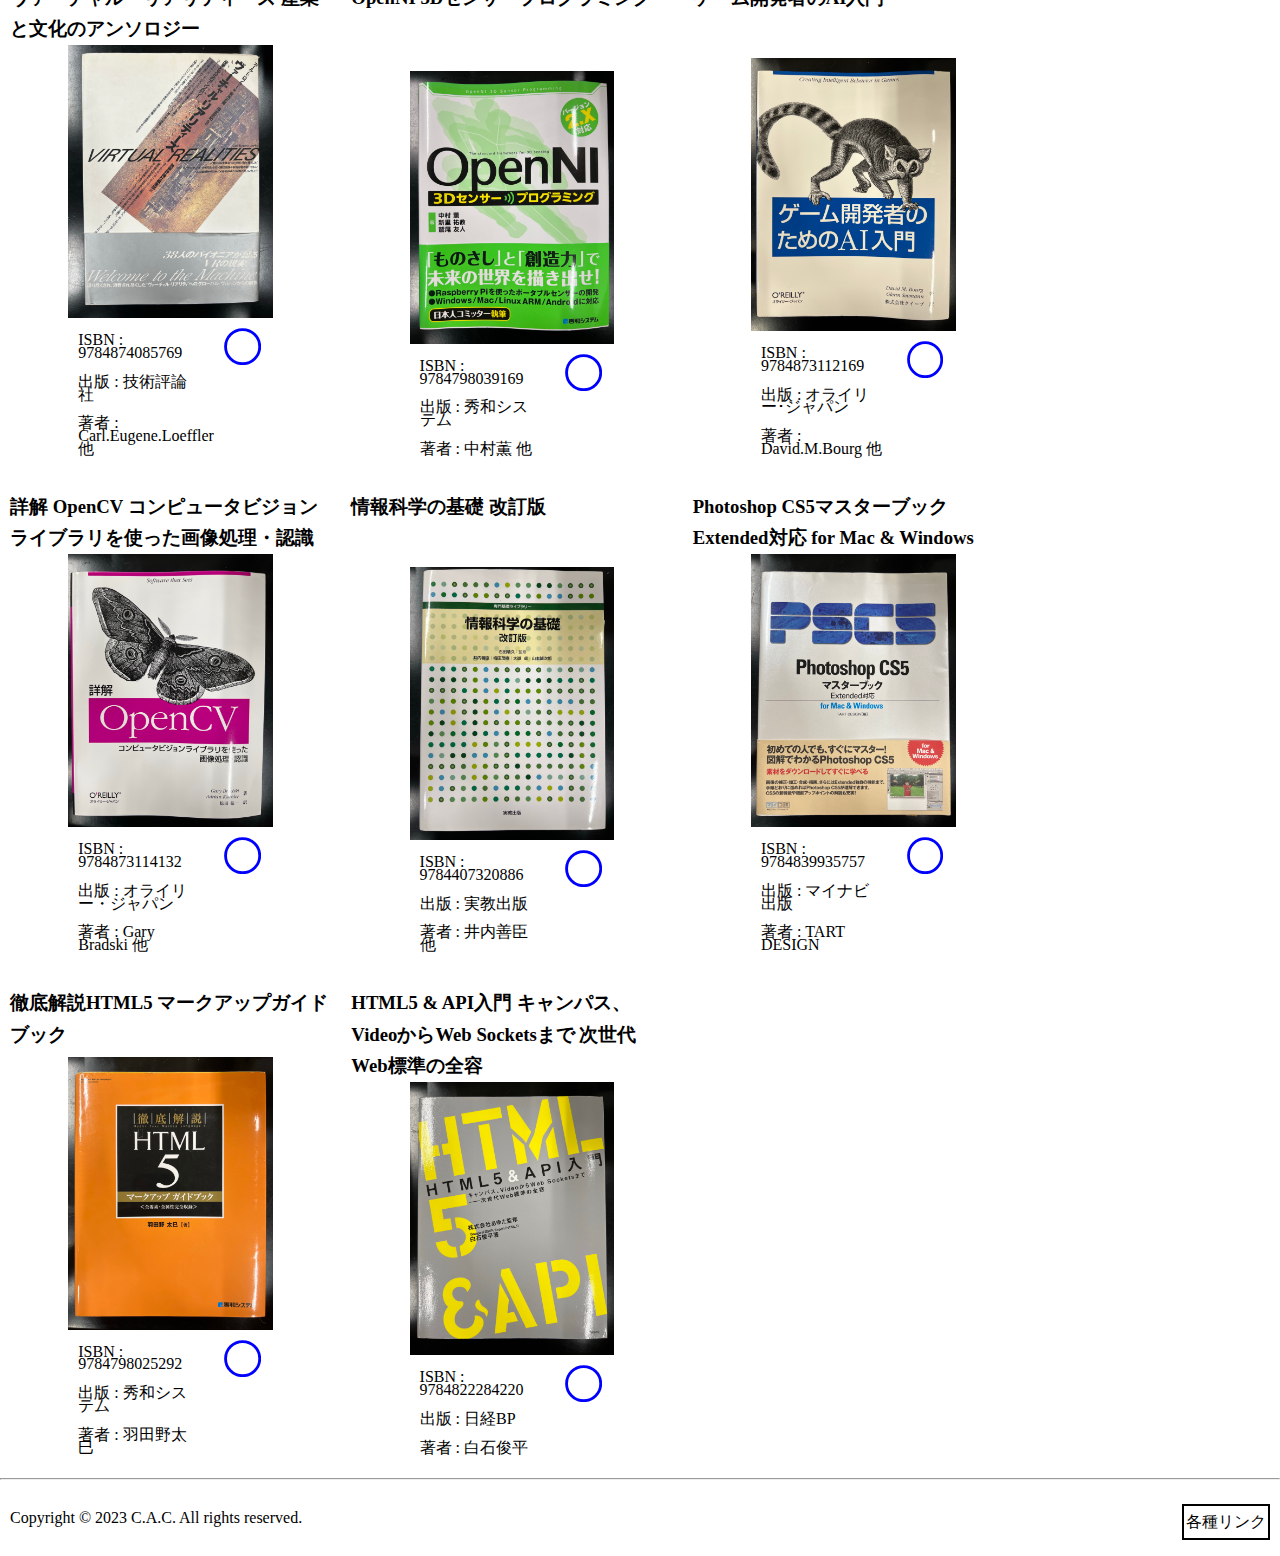
==== commit b0f20c91: "minor update" ====
--- a/index.html
+++ b/index.html
@@ -23,7 +23,6 @@
                 <div class="search_box">
                     <div class="box_1">
                         <h2>図書一覧</h2>
-                        <p>C.A.C.が保有する図書を紹介しています。</p>
                     </div>
                     <div class="box_2">
                         <h2>検索</h2>
